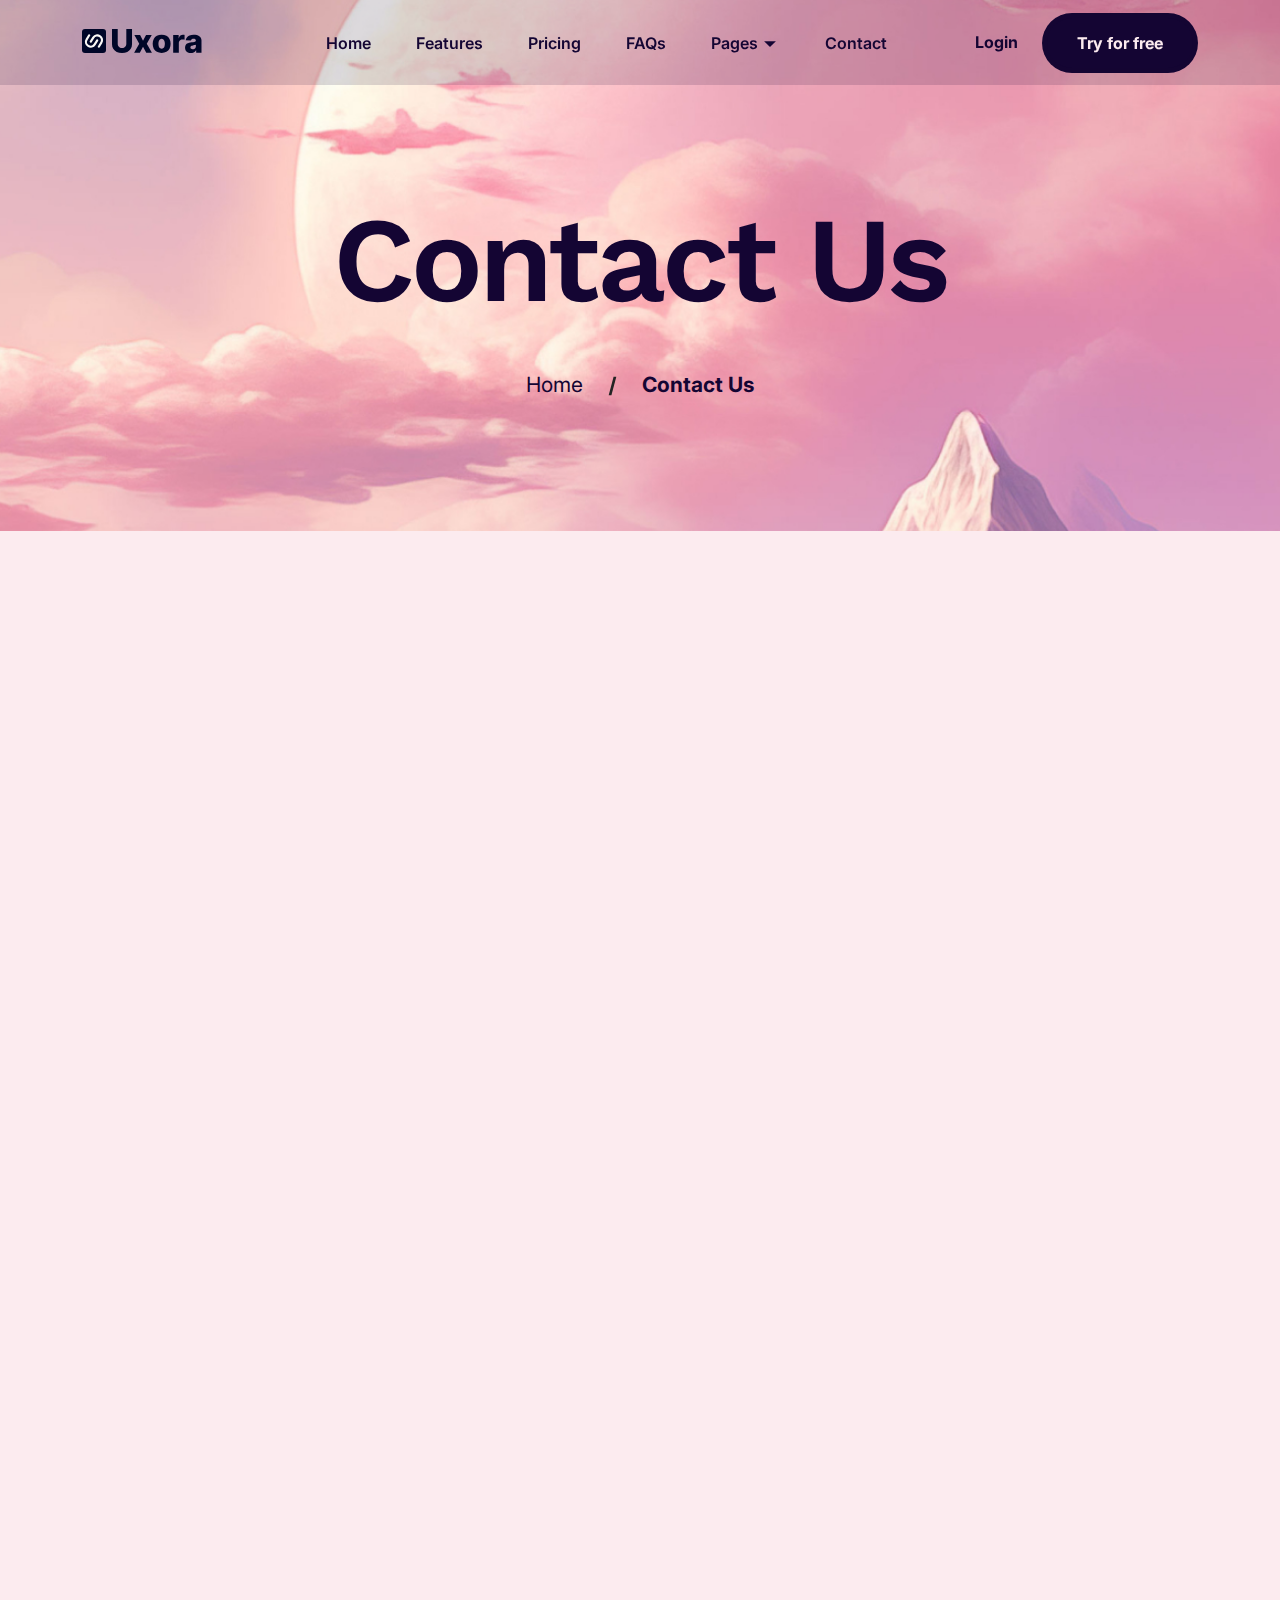
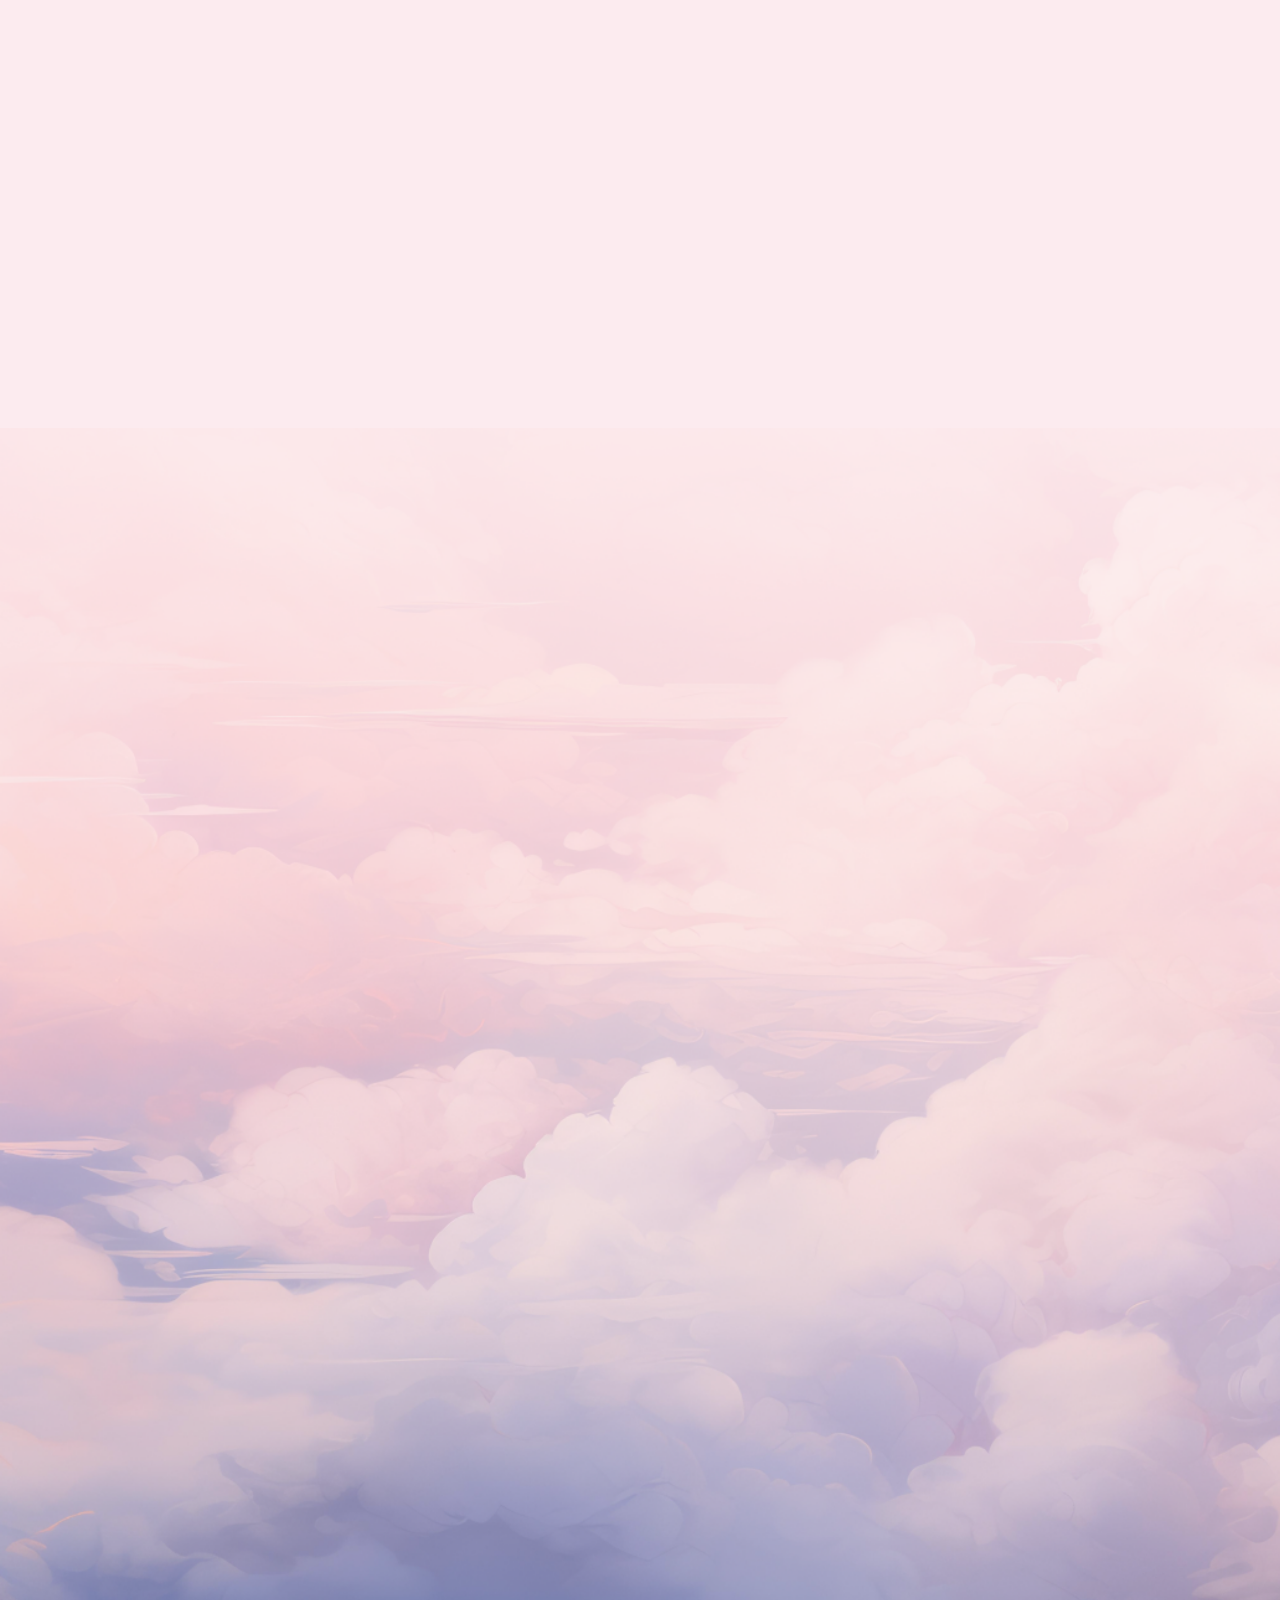
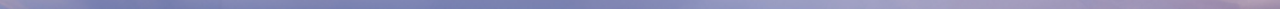
==== contact-us.html @ 4146b3e8 "update" ====
<!DOCTYPE html>
<html lang="en">

<head>
  <meta charset="UTF-8">
  <meta http-equiv="X-UA-Compatible" content="IE=edge">
  <meta name="viewport" content="width=device-width, initial-scale=1.0">
  <title>Uxora - Service & Tecnology HTML Template</title>

  <link rel="shortcut icon" href="assets/images/favicon.ico" type="image/x-icon">
  <link rel="icon" href="assets/images/favicon.ico" type="image/x-icon">
  <!--- End favicon-->

  <link href="https://fonts.googleapis.com/css2?family=Averia+Serif+Libre:ital,wght@0,300;0,400;0,700;1,300;1,400;1,700&family=Epilogue:ital,wght@0,100..900;1,100..900&family=Lora:ital,wght@0,400..700;1,400..700&family=Work+Sans:ital,wght@0,100..900;1,100..900&display=swap" rel="stylesheet">
  <link href="https://fonts.googleapis.com/css2?family=Inter:ital,opsz,wght@0,14..32,100..900;1,14..32,100..900&display=swap" rel="stylesheet">

  <!-- End google font  -->

  <link rel="stylesheet" href="assets/css/bootstrap.min.css">
  <link rel="stylesheet" href="assets/css/remixicon.css">
  <link rel="stylesheet" href="assets/css/magnific-popup.css">
  <link rel="stylesheet" href="assets/css/fontawesome.css">
  <link rel="stylesheet" href="assets/css/slick.css">
  <!-- Code Editor  -->

  <link rel="stylesheet" href="assets/css/main.css">
  <link rel="stylesheet" href="assets/css/app.min.css">
</head>

<body>

  <div class="preloader">
    <div class="preloader-inner">
      <span></span>
      <span></span>
      <span></span>
      <span></span>
    </div>
  </div>
  <!-- End preloader -->

  <div class="progress-bar-container">
    <div class="progress-bar"></div>
  </div>

  <!-- progress circle -->
  <div class="paginacontainer">
    <div class="progress-wrap">
      <svg class="progress-circle svg-content" width="100%" height="100%" viewBox="-1 -1 102 102">
        <path d="M50,1 a49,49 0 0,1 0,98 a49,49 0 0,1 0,-98" />
      </svg>
      <div class="top-arrow">
        <svg width="12" height="20" viewBox="0 0 9 16" fill="none" xmlns="http://www.w3.org/2000/svg">
          <path d="M0.999999 1L8 8L1 15" stroke="#142D6F" stroke-width="2" stroke-linecap="round" stroke-linejoin="round" />
        </svg>
      </div>
    </div>
  </div>
  <!-- End All Js -->



  <!-- Mobile Menu -->
  <div class="uxora-menu-wrapper">
    <div class="uxora-menu-area text-center">
      <div class="uxora-menu-mobile-top">
        <div class="mobile-logo">
          <a href="index.html">
            <img src="assets/images/logo/logo-dark.svg" alt="logo">
          </a>
        </div>
        <button class="uxora-menu-toggle mobile">
          <i class="ri-close-line"></i>
        </button>
      </div>
      <div class="uxora-mobile-menu">
        <ul>
          <li><a href="index.html">Home</a></li>
          <li><a href="features.html">Features</a></li>
          <li><a href="pricing.html">Pricing</a></li>
          <li><a href="faq.html">FAQs</a></li>
          <li class="menu-item-has-children">
            <a href="#">Pages</a>
            <ul class="sub-menu">
              <li><a href="faq.html">FAQs</a></li>
              <li><a href='sign-in.html'>Sign In</a></li>
              <li><a href='sign-up.html'>Sign-Up</a></li>
              <li><a href='forgot-password.html'>Forgot Password</a></li>
            </ul>
          </li>
          <li><a href="contact-us.html">Contact</a></li>
        </ul>
      </div>
      <div class="uxora-mobile-menu-btn">
        <a class="uxora-default-btn sm-size" href="contact-us.html">Get in Touch</a>
        <a class="uxora-default-btn sm-size" href="contact-us.html">Contact Us</a>
      </div>
    </div>
  </div>
  <!-- End mobile menu -->

  <header class="site-header uxora-header-section" id="sticky-menu">
    <div class="container">
      <div class="row gx-3 align-items-center justify-content-between">
        <div class="col-8 col-sm-auto ">
          <div class="header-logo">
            <a href="index.html">
              <img src="assets/images/logo/logo-dark.svg" alt="logo">
            </a>
          </div>
        </div>
        <div class="col">
          <div class="uxora-main-menu-item">
            <nav class="main-menu menu-style1 d-none d-lg-block menu-left">
              <ul>
                <li><a href="index.html">Home</a></li>
                <li><a href="features.html">Features</a></li>
                <li><a href="pricing.html">Pricing</a></li>
                <li><a href="faq.html">FAQs</a></li>
                <li class="menu-item-has-children">
                  <a href="#">Pages</a>
                  <ul class="sub-menu">
                    <li><a href="faq.html">FAQs</a></li>
                    <li><a href='sign-in.html'>Sign In</a></li>
                    <li><a href='sign-up.html'>Sign-Up</a></li>
                    <li><a href='forgot-password.html'>Forgot Password</a></li>
                  </ul>
                </li>
                <li><a href="contact-us.html">Contact</a></li>
              </ul>
            </nav>
          </div>
        </div>
        <div class="col-auto d-flex align-items-center">
          <div class="uxora-header-info-wraper2">
            <div class="uxora-header-info-content">
              <ul>
                <li><a href="sign-in.html">Login</a></li>
              </ul>
            </div>
            <a class="uxora-default-btn header-btn" href="sign-up.html">Try for free</a>
          </div>
          <div class="uxora-header-menu">
            <nav class="navbar site-navbar justify-content-between">
              <!-- Brand Logo-->
              <!-- mobile menu trigger -->
              <button class="uxora-menu-toggle d-inline-block d-lg-none">
                <span></span>
              </button>
              <!--/.Mobile Menu Hamburger Ends-->
            </nav>
          </div>
        </div>
      </div>
    </div>
  </header>

  <!-- End mobile menu -->

  <div class="breadcrumb-wrapper section" style="background-image: url(assets/images/feature/feature-bg.png);">
    <div class="container">

      <div class="breadcrumb-content">
        <h1 class="breadcrumb-title pb-0">Contact Us</h1>
        <div class="breadcrumb-menu-wrapper">
          <div class="breadcrumb-menu-wrap">
            <div class="breadcrumb-menu">
              <ul>
                <li><a href="index.html">Home</a></li>
                <li><img src="assets/images/feature/slash.svg" alt="slash"></li>
                <li aria-current="page">Contact Us</li>
              </ul>
            </div>
          </div>
        </div>
      </div>

    </div>
  </div>
  <!-- End breadcrumb -->

  <section class="uxora-section-padding">
    <div class="container" data-anime="onview: -100; targets: >*; translateY: [48, 0]; opacity: [0, 1]; easing: spring(1, 80, 10, 0); duration: 450; delay: anime.stagger(100, {start: 200});">
      <div class="uxora-section-title center max-width-755">
        <h2 class="title">We're here to help, send us a message</h2>
        <p>If you have any questions or concerns, please don't hesitate to send message. We will prioritize responding to your inquiry within the next 48 hours.</p>
      </div>
      <div class="uxora-contact-box">
        <form action="#">
          <div class="uxora-main-field">
            <p>Name*</p>
            <input type="text" placeholder="Your Name">
          </div>
          <div class="uxora-main-field">
            <p>Email*</p>
            <input type="text" placeholder="example@gmail.com">
          </div>
          <div class="uxora-main-field">
            <p>Phone No*</p>
            <input type="text" placeholder="Enter Number">
          </div>
          <p>Message</p>
          <div class="uxora-main-field-textarea">
            <textarea name="textarea" placeholder="Write your message here..."></textarea>
          </div>
          <button class="uxora-default-btn btn2 mt-50" type="button">Send message</button>
        </form>
      </div>
      <div class="uxora-contact-info-wraper">
        <div class="row">
          <div class="col-lg-6 col-md-6">
            <div class="uxora-contact-info-wrap">
              <div class="uxora-contact-info-icon">
                <img src="assets/images/icon/email.svg" alt="">
              </div>
              <div class="uxora-contact-info-content">
                <h3>Email Us</h3>
                <a href="mailto:name@gmail.com">example@gmail.com</a>
                <a href="mailto:name@gmail.com">support@gmail.com</a>
              </div>
            </div>
          </div>
          <div class="col-lg-6 col-md-6">
            <div class="uxora-contact-info-wrap">
              <div class="uxora-contact-info-icon">
                <img src="assets/images/icon/phone.svg" alt="">
              </div>
              <div class="uxora-contact-info-content">
                <h3>Phone Number</h3>
                <a href="tel:+880">(+088) 234-5110</a>
                <a href="tel:+880">(+088) 456-3217</a>
              </div>
            </div>
          </div>
        </div>
      </div>
    </div>
  </section>
  <!-- end pricing -->



  <!-- Footer  -->
  <footer class="uxora-footer-section section" style="background-image: url(assets/images/footer/footer-bg.png);">
    <div class="container" data-anime="onview: -100; targets: >*; translateY: [48, 0]; opacity: [0, 1]; easing: spring(1, 80, 10, 0); duration: 450; delay: anime.stagger(100, {start: 200});">
      <div class="uxora-section-title center max-width-755 pb-0">
        <h2>Start now to work smarter and faster</h2>
        <a class="uxora-default-btn mt-50" href="contact-us.html">Get Started - 15 Day Free Trial</a>
      </div>
      <div class="uxora-footer-one">
        <div class="row">
          <div class="col-xxl-4 col-xl-12 col-md-6">
            <div class="uxora-footer-textarea">
              <a href="index.html">
                <img src="assets/images/logo/logo-dark.svg" alt="">
              </a>
              <p class="uxora-default-data">Simplify your workflow and boost team productivity with our powerful task management software</p>
            </div>
          </div>
          <div class="col-xxl-3 col-xl-4 col-md-6">
            <div class="uxora-footer-menu menu1 menu1 pl-60">
              <h3>Quick Links:</h3>
              <ul>
                <li>
                  <a href="index.html">Home</a>
                </li>
                <li>
                  <a href="features.html">Features</a>
                </li>
                <li>
                  <a href="contact-us.html">Contact</a>
                </li>
              </ul>
            </div>
          </div>
          <div class="col-xxl-2 col-xl-4 col-md-6">
            <div class="uxora-footer-menu menu1 menu2">
              <h3>Resources</h3>
              <ul>
                <li>
                  <a href="pricing.html">Pricing</a>
                </li>
                <li>
                  <a href="faq.html">FAQs</a>
                </li>
                <li>
                  <a href="contact-us.html">Privacy Policy</a>
                </li>
              </ul>
            </div>
          </div>
          <div class="col-xxl-3 col-xl-4 col-md-6">
            <div class="uxora-footer-menu menu3">
              <h3>Download App</h3>
              <ul>
                <li>
                  <a href="https://www.apple.com/app-store/">
                    <img src="assets/images/footer/app-store.svg" alt="">
                  </a>
                </li>
                <li>
                  <a href="https://playstore.com/">
                    <img src="assets/images/footer/play-store.svg" alt="">
                  </a>
                </li>
              </ul>
            </div>
          </div>
        </div>
        <div class="uxora-footer-bottom-wrap">
          <div class="uxora-footer-bottom-text">
            <p>Made with ♥︎ Uxora. All Rights Reserved by Mthemeus</p>
          </div>
          <div class="uxora-social-wrap">
            <ul>
              <li>
                <a href="https://www.facebook.com">
                  <svg width="8" height="16" viewBox="0 0 9 17" fill="none" xmlns="http://www.w3.org/2000/svg">
                    <path d="M2.61987 16.7464V9.37041H0.137695V6.49583H2.61987V4.37591C2.61987 1.91577 4.12245 0.576172 6.31707 0.576172C7.36832 0.576172 8.27181 0.654439 8.53511 0.689422V3.26042L7.01302 3.26111C5.81946 3.26111 5.58836 3.82827 5.58836 4.66054V6.49583H8.43488L8.06426 9.37041H5.58836V16.7464H2.61987Z" fill="#0A0F0A"></path>
                  </svg>
                </a>
              </li>
              <li>
                <a href="https://www.twitter.com">
                  <svg width="15" height="15" viewBox="0 0 16 16" fill="none" xmlns="http://www.w3.org/2000/svg">
                    <path d="M9.47743 6.98936L14.9996 0.570312H13.691L8.89613 6.14388L5.06647 0.570312H0.649414L6.44061 8.99854L0.649414 15.7299H1.95806L7.02158 9.84402L11.066 15.7299H15.483L9.47711 6.98936H9.47743ZM7.68506 9.0728L7.09829 8.23353L2.42958 1.55544H4.43959L8.20729 6.94488L8.79406 7.78414L13.6916 14.7896H11.6816L7.68506 9.07312V9.0728Z" fill="#0A0F0A"></path>
                  </svg>
                </a>
              </li>
              <li>
                <a href="https://www.instagram.com">
                  <svg width="17" height="17" viewBox="0 0 18 18" fill="none" xmlns="http://www.w3.org/2000/svg">
                    <path d="M9.65632 0.561604C10.2832 0.559198 10.91 0.565498 11.5367 0.580502L11.7034 0.586515C11.8958 0.593387 12.0856 0.601977 12.315 0.612286C13.229 0.655236 13.8526 0.799551 14.3998 1.01173C14.9667 1.22992 15.4444 1.52542 15.922 2.00303C16.3587 2.4322 16.6967 2.95134 16.9124 3.52434C17.1246 4.07154 17.2689 4.69604 17.3119 5.61003C17.3222 5.83853 17.3308 6.02923 17.3376 6.22165L17.3428 6.3883C17.358 7.01468 17.3646 7.64125 17.3625 8.26782L17.3634 8.90865V10.034C17.3655 10.6608 17.3589 11.2877 17.3436 11.9143L17.3385 12.081C17.3316 12.2734 17.323 12.4632 17.3127 12.6926C17.2698 13.6066 17.1237 14.2302 16.9124 14.7774C16.6974 15.351 16.3593 15.8706 15.922 16.2996C15.4924 16.7363 14.973 17.0742 14.3998 17.29C13.8526 17.5022 13.229 17.6465 12.315 17.6895C12.0856 17.6998 11.8958 17.7084 11.7034 17.7153L11.5367 17.7204C10.91 17.7357 10.2832 17.7423 9.65632 17.7402L9.0155 17.741H7.89105C7.26419 17.7431 6.63734 17.7366 6.01067 17.7213L5.84402 17.7161C5.6401 17.7087 5.43622 17.7001 5.2324 17.6903C4.31841 17.6474 3.69476 17.5014 3.14671 17.29C2.57348 17.0747 2.05425 16.7367 1.6254 16.2996C1.1882 15.8703 0.8499 15.3509 0.634095 14.7774C0.421919 14.2302 0.277604 13.6066 0.234654 12.6926C0.225087 12.4888 0.216497 12.2849 0.208883 12.081L0.204588 11.9143C0.188751 11.2877 0.181592 10.6608 0.183113 10.034V8.26782C0.180715 7.64126 0.187015 7.01469 0.202011 6.3883L0.208024 6.22165C0.214896 6.02923 0.223487 5.83853 0.233795 5.61003C0.276745 4.69518 0.42106 4.0724 0.633236 3.52434C0.849169 2.95106 1.18813 2.43206 1.62626 2.00389C2.05481 1.56644 2.57372 1.22783 3.14671 1.01173C3.69476 0.799551 4.31755 0.655236 5.2324 0.612286L5.84402 0.586515L6.01067 0.58222C6.63704 0.566391 7.26361 0.559232 7.89019 0.560745L9.65632 0.561604ZM8.77326 4.85668C8.20416 4.84863 7.63915 4.95376 7.11104 5.16598C6.58294 5.37819 6.10228 5.69325 5.69699 6.09284C5.29171 6.49244 4.96988 6.96859 4.75022 7.49365C4.53056 8.0187 4.41744 8.58217 4.41744 9.15132C4.41744 9.72047 4.53056 10.2839 4.75022 10.809C4.96988 11.334 5.29171 11.8102 5.69699 12.2098C6.10228 12.6094 6.58294 12.9244 7.11104 13.1367C7.63915 13.3489 8.20416 13.454 8.77326 13.446C9.91238 13.446 11.0048 12.9934 11.8103 12.188C12.6158 11.3825 13.0683 10.29 13.0683 9.15089C13.0683 8.01176 12.6158 6.9193 11.8103 6.11381C11.0048 5.30833 9.91238 4.85668 8.77326 4.85668ZM8.77326 6.5747C9.11558 6.5684 9.45573 6.63037 9.77383 6.75699C10.0919 6.88362 10.3816 7.07237 10.626 7.31221C10.8703 7.55205 11.0644 7.83817 11.1969 8.15387C11.3294 8.46956 11.3977 8.8085 11.3978 9.15088C11.3978 9.49326 11.3297 9.83222 11.1972 10.148C11.0648 10.4637 10.8708 10.7499 10.6266 10.9898C10.3823 11.2297 10.0927 11.4186 9.77463 11.5453C9.45657 11.672 9.11644 11.7341 8.77411 11.7279C8.09064 11.7279 7.43516 11.4564 6.95187 10.9731C6.46858 10.4898 6.19707 9.83436 6.19707 9.15089C6.19707 8.46741 6.46858 7.81193 6.95187 7.32864C7.43516 6.84535 8.09064 6.57384 8.77411 6.57384L8.77326 6.5747ZM13.2831 3.56815C13.006 3.57925 12.7439 3.69714 12.5517 3.89713C12.3596 4.09713 12.2523 4.36372 12.2523 4.64106C12.2523 4.91841 12.3596 5.185 12.5517 5.38499C12.7439 5.58499 13.006 5.70288 13.2831 5.71397C13.5679 5.71397 13.841 5.60084 14.0423 5.39947C14.2437 5.1981 14.3568 4.92498 14.3568 4.6402C14.3568 4.35542 14.2437 4.08231 14.0423 3.88094C13.841 3.67956 13.5679 3.56644 13.2831 3.56644V3.56815Z" fill="#0A0F0A"></path>
                  </svg>
                </a>
              </li>
              <li>
                <a href="https://www.bd.linkedin.com">
                  <svg width="16" height="16" viewBox="0 0 18 17" fill="none" xmlns="http://www.w3.org/2000/svg">
                    <path d="M4.31682 2.35804C4.31658 2.83452 4.12707 3.2914 3.78997 3.62816C3.45288 3.96492 2.99581 4.15397 2.51933 4.15373C2.04284 4.15349 1.58597 3.96398 1.24921 3.62689C0.912449 3.28979 0.723395 2.83273 0.723633 2.35624C0.723871 1.87976 0.913383 1.42288 1.25048 1.08612C1.58757 0.749364 2.04464 0.560309 2.52112 0.560547C2.99761 0.560785 3.45448 0.750297 3.79124 1.08739C4.128 1.42449 4.31706 1.88155 4.31682 2.35804ZM4.37072 5.48411H0.777531V16.7308H4.37072V5.48411ZM10.0479 5.48411H6.47273V16.7308H10.012V10.829C10.012 7.54121 14.2969 7.23579 14.2969 10.829V16.7308H17.8452V9.60729C17.8452 4.0648 11.5032 4.27141 10.012 6.99325L10.0479 5.48411Z" fill="#0A0F0A"></path>
                  </svg>
                </a>
              </li>
            </ul>
          </div>
        </div>
      </div>
    </div>
  </footer>






  <!-- scripts -->
  <script src="assets/js/jquery-3.7.1.min.js"></script>

  <script src="assets/js/bootstrap.bundle.min.js"></script>
  <script src="assets/js/menu/menu.js"></script>
  <script src="assets/js/faq.js"></script>
  <script src="assets/js/anime.min.js"></script>
  <script src="assets/js/data-attr-helper.js"></script>
  <script src="assets/js/anime-helper.js"></script>
  <script src="assets/js/slick.js"></script>
  <script src="assets/js/jquery.magnific-popup.min.js"></script>
  <script src="assets/js/app.js"></script>
</body>
</html>
---- assets/css/main.css ----
/*Header Css StaRT*/
.site-navbar {
  display: flex;
  position: relative;
  flex-wrap: wrap;
  align-items: center;
  justify-content: space-between;
  padding-top: 0px;
}
.brand-logo, 
.default-logo, 
.responsive-logo {
    max-width: 128px;
    transition: all 0.4s;
    position: relative;
    margin-right: 30px;
}
@media (min-width: 576px) {
  .site-navbar {
    padding-top: 0px;
  }
}

@media (min-width: 992px) {
  .site-navbar {
    flex-flow: row nowrap;
    justify-content: flex-start;
  }
}

.site-navbar .menu-block-wrapper {
  flex-grow: 1;
  align-items: center;
}


@media (min-width: 992px) {
  .site-navbar .menu-block-wrapper {
    display: flex !important;
    flex-basis: auto;
  }
  
}

.site-header--absolute {
  position: absolute;
  top: 0;
  left: 0;
  width: 100%;
  z-index: 999;
}

.site-header--sticky:not(.mobile-sticky-enable) {
  position: absolute !important;
  top: 0;
  right: 0;
  width: 100%;
  z-index: 999;
}

@media (min-width: 992px) {
  .site-header--sticky:not(.mobile-sticky-enable) {
    /*position: fixed !important;*/
    transition: .4s;
  }
  .site-header--sticky:not(.mobile-sticky-enable).scrolling {
    transform: translateY(-100%);
    transition: .4s;
  }
  .site-header--sticky:not(.mobile-sticky-enable).reveal-header {
    transform: translateY(0%);
    box-shadow: 0 12px 34px -11px rgba(65, 62, 101, 0.1);
    z-index: 1000;
  }
}

.site-header--sticky.mobile-sticky-enable {
  top: 0;
  right: 0;
  width: 100%;
  z-index: 999;
  position: fixed !important;
  transition: .4s;
}

.site-header--sticky.mobile-sticky-enable.scrolling {
  transform: translateY(-100%);
  transition: .4s;
}

.site-header--sticky.mobile-sticky-enable.reveal-header {
  transform: translateY(0%);
  box-shadow: 0 12px 34px -11px rgba(65, 62, 101, 0.1);
  z-index: 9999;
}

.site-header--menu-center .container {
  position: relative;
}

.site-header--menu-center .menu-block-wrapper {
  position: static;
}

@media (min-width: 992px) {
  .site-header--menu-center .menu-block {
    margin-left: auto;
    margin-right: auto;
  }
}

@media (min-width: 992px) {
  .site-header--menu-left .container-fluid .sub-menu.megamenu {
    left: 0%;
    transform: translateX(0%) translateY(10px);
  }
}

@media (min-width: 992px) {
  .site-header--menu-left .container-fluid .nav-item.has-megamenu:hover > .sub-menu {
    transform: translateX(0%) translateY(-10px);
    left: 0%;
    margin-left: 20px;
  }
}

.site-header--menu-left .menu-block .site-menu-main {
  justify-content: flex-start;
  padding-left: 15px;
}

@media (min-width: 1200px) {
  .site-header--menu-left .menu-block {
    width: 100%;
  }
}

.site-header--menu-right .menu-block-wrapper {
  position: static;
}

.site-header--menu-right .menu-block {
  margin-left: auto;
  margin-right: 70px;
}

@media (min-width: 992px) {
  .site-header > .container-fluid .sub-menu.megamenu {
    left: 50%;
    transform: translateX(-50%) translateY(10px);
  }
}

@media (min-width: 992px) {
  .site-header > .container-fluid .nav-item.has-megamenu:hover > .sub-menu {
    transform: translateX(-50%) translateY(-10px);
    left: 50%;
  }
}

@media (min-width: 768px) {
  .container-fluid .site-navbar {
    padding-left: 10px;
    padding-right: 10px;
  }
}

@media (min-width: 992px) {
.container-fluid .site-navbar {
    padding-left: 48px;
    padding-right: 48px;
   
}
}

@media (min-width: 480px) {
  .header-btns {
    margin-right: 15px;
  }
}

@media (min-width: 992px) {
  .header-btns {
    margin-right: 0;
  }
}

.top-contact-menu-wraper .header-btn {
  order: 3;
}

.top-contact-menu-wraper .mobile-menu-trigger {
  order: 4;
}

@media (min-width: 992px) {
  .top-contact-menu-wraper .nav-link-item {
    color: #fff !important;
  }
  .top-contact-menu-wraper .site-menu-main .nav-link-item {
    padding-top: 19px !important;
    padding-bottom: 19px !important;
  }
  .top-contact-menu-wraper .navbar {
    flex-wrap: wrap;
    padding: 30px 0px 0px 0px;
  }
  .top-contact-menu-wraper .brand-logo {
    min-width: 50%;
    order: 1;
    padding-bottom: 30px;
  }
  .top-contact-menu-wraper .header-btn {
    order: 4;
  }
  .top-contact-menu-wraper .menu-block-wrapper {
    min-width: calc(100% - 256px);
    order: 3;
    background: #1D263A;
    border-radius: 0px 0px 0px 5px;
  }
  .top-contact-menu-wraper .top-contact-block {
    order: 2;
    min-width: 50%;
    display: flex !important;
    justify-content: flex-end;
    padding-bottom: 8px;
  }
  .top-contact-menu-wraper .menu-block {
    margin-left: initial;
  }
}

.top-contact-block ul {
  display: flex;
  align-items: center;
}

.top-contact-block ul li {
  display: inline-flex;
  align-items: center;
}

.top-contact-block span {
  height: 30px;
  width: 1px;
  background: rgba(29, 36, 58, 0.12);
  margin: 0px 35px;
}

.top-contact-block img {
  margin-right: 12px;
}

.top-contact-block a {
  display: flex;
  align-items: center;
  font-weight: 600;
  font-size: 17px;
  line-height: 30px;
  color: #1D263A;
}

@media (min-width: 992px) {
  .row-lg {
    display: flex;
  }
}

@-webkit-keyframes slideLeft {
  0% {
    opacity: 0;
    transform: translateX(100%);
  }
  100% {
    opacity: 1;
    transform: translateX(0%);
  }
}

@keyframes slideLeft {
  0% {
    opacity: 0;
    transform: translateX(100%);
  }
  100% {
    opacity: 1;
    transform: translateX(0%);
  }
}

@-webkit-keyframes slideRight {
  0% {
    opacity: 1;
    transform: translateX(0%);
  }
  100% {
    opacity: 0;
    transform: translateX(100%);
  }
}

@keyframes slideRight {
  0% {
    opacity: 1;
    transform: translateX(0%);
  }
  100% {
    opacity: 0;
    transform: translateX(100%);
  }
}

.site-menu-main {
  margin-bottom: 0;
  padding-left: 0;
}

@media (min-width: 992px) {
  .site-menu-main {
    display: flex;
    margin-bottom: 0;
    padding-left: 0;
  }
}

.site-menu-main li {
  list-style: none;
}

.site-menu-main ul {
  list-style: none;
  margin-left: 0;
}

.site-menu-main a {
  text-decoration: none;
}

.navbar {
  padding-top: 0;
  padding-bottom: 0;
}

@media (min-width: 992px) {
  .navbar {
    padding-top: 0;
    padding-bottom: 0;
  }
}

.site-menu-main .nav-item {
  display: inherit;
}

.site-menu-main .nav-link-item {
  color: var(--heading-color);
  font-weight: 500;
  position: relative;
  letter-spacing: -0.01em;
}
.light-color .site-menu-main .nav-link-item {
  color: var(--white-color);
}
.uxora-header2 .site-menu-main .nav-link-item {
  color: var(--heading-color2);
}
.uxora-header4 .site-menu-main .nav-link-item {
  color: var(--heading-color3);
}
.uxora-header5 .site-menu-main .nav-link-item {
  color: var(--light-color4);
}

@media (min-width: 992px) {
  .site-menu-main .nav-link-item {
    padding-top: 30px !important;
    padding-bottom: 30px !important;
    padding-left: 15px !important;
    padding-right: 15px !important;
  }
}

@media (min-width: 992px) and (max-width: 1199px) {

  .site-menu-main .nav-link-item {
    padding-left: 10px !important;
    padding-right: 10px !important;
  }
  
  }

.dark-mode-texts .nav-link-item {
  color: #fff;
}

.site-menu-main .sub-menu {
    z-index: 500;
    background-color: #fff;
    box-shadow: -2px 2px 70px -25px rgb(0 0 0 / 30%);
    position: absolute;
    left: 0;
    top: 90px;
    margin: 0;
    padding: 12px 0;
    transition: .4s;
    z-index: 4;
    transform: translatey(20px);
    opacity: 0;
    visibility: hidden;
    min-width: 240px;
    border-radius: 6px;
}
/* .site-menu-main .sub-menu:before {
    content: '';
    width: 15px;
    height: 15px;
    background-color: #fff;
    position: absolute;
    top: 0;
    left: 22px;
    transform: rotate(
45deg
) translatey(-11px);
    z-index: 8;
} */
.sub-menu.megamenu:before{
  content: none;
}
.site-menu-main .sub-menu.shape-none:before{
  content: none;
}

/*@media (min-width: 992px) {
  .site-menu-main .sub-menu {
    min-width: 235px;
    max-width: 235px;
  }
}*/

@media (min-width: 992px) {
  .site-menu-main .sub-menu .sub-menu {
    top: 0 !important;
    left: 100%;
  }
}

.site-menu-main .sub-menu--item {
    font-weight: 500;
}

@media (max-width: 992px) {
  .site-menu-main .sub-menu--item {
    padding-top: 10px;
    padding-bottom: 10px;
    border-bottom: 1px solid rgba(0, 0, 0, 0.1);
  }
}

@media (min-width: 992px) {
  .site-menu-main .sub-menu--item {
    color: #0A165E;
  }
}

.site-menu-main .sub-menu--item > a {
  color: inherit;
  padding: 4px 20px;
  font-weight: 400;
  color: #0A165E;
  position: relative;
}
.site-menu-main .sub-menu--item > a .menu-item-text {
  position: relative;
  transition: all 0.3s ease;
}
.site-menu-main .sub-menu--item > a .menu-item-text::after{
  content: "";
  position: absolute;
  bottom: 0;
  left: auto;
  right: 0;
  height: 2px;
  width: 0;
  background-color: #0A165E;
  transition: all 0.3s ease;
}
.site-menu-main .sub-menu--item > a:hover .menu-item-text::after {
  left: 0;
  right: auto;
  width: 100%;
}

.active .site-menu-main .sub-menu--item > a .menu-item-text::after{
  bottom: -5px;
}

@media (min-width: 992px) {
  .site-menu-main .sub-menu--item > a {
    transition: .4s;
  }
}

/* .site-menu-main .sub-menu--item:hover > a {
  color: var(--accent-color);
} */

@media (min-width: 992px) {
  .site-menu-main .sub-menu.megamenu {
    background-color: #fff;
  }
}

.site-menu-main .sub-menu.megamenu .dropdown-image-block {
  max-height: 336px;
}

@media (min-width: 320px) and (max-width: 992px) {
  .site-menu-main .sub-menu.megamenu {
    border: 0;
  }
}

@media (min-width: 992px) {
  .site-menu-main .sub-menu.megamenu {
    padding: 30px;
    min-width: 925px;
    left: 50%;
    transform: translateX(-50%) translateY(10px);
    will-change: transform;
    top: 100%;
    box-shadow: 0 42px 54px rgba(0, 0, 0, 0.09);
    border: 1px solid #e7e9ed;
    border-radius: 8px;
    visibility: hidden;
    z-index: -99;
    opacity: 0;
    pointer-events: none;
  }
  /* .site-menu-main .sub-menu.megamenu.megadropdown-center {
    transform: translateX(-50%) translateY(-10px);
  } */
  /* .site-menu-main .sub-menu.megamenu.megadropdown-right {
    right: 0%;
    transform: translateX(0%) translateY(10px);
  } */
  /* .site-menu-main .sub-menu.megamenu.megadropdown-left {
    left: 0%;
    transform: translateX(0%) translateY(10px);
  } */
}

@media (min-width: 1200px) {
  .site-menu-main .sub-menu.megamenu {
    min-width: 1100px;
  }
}

@media (min-width: 1366px) {
  .site-menu-main .sub-menu.megamenu {
    min-width: 900px;
  }
}

.site-menu-main .sub-menu.megamenu .single-dropdown-block .mega-drop-menu-item {
  padding-top: 8px;
  padding-bottom: 8px;
  display: block;
}

.site-menu-main .sub-menu.megamenu .mega-drop-menu-item {
  padding-top: 2.5px;
  padding-bottom: 2.5px;
  font-size: 15px;
  font-weight: 600;
  transition: .4s;
  color: #000;
}

@media (min-width: 320px) and (max-width: 992px) {
  .site-menu-main .sub-menu.megamenu .mega-drop-menu-item {
    color: var(--color-headings);
    border-top: 1px solid var(--border-color-3);
    padding-left: 20px;
    padding-bottom: 13px;
    padding-top: 13px;
  }
}

@media (min-width: 992px) {
  .site-menu-main .sub-menu.megamenu .mega-drop-menu-item {
    padding-left: 0px;
    padding-right: 10px;
  }
  .site-menu-main .sub-menu.megamenu .mega-drop-menu-item:hover {
    color: #FFC947 !important;
  }
}

@media (min-width: 320px) and (max-width: 992px) {
  .site-menu-main .sub-menu.megamenu [class*="col-"] {
    padding-left: 0;
    padding-right: 0;
  }
  .site-menu-main .sub-menu.megamenu [class*="row-"] {
    margin-left: 0;
    margin-right: 0;
  }
}

@media (min-width: 992px) {
  li.nav-item-has-children:not(.has-megamenu) {
    position: relative;
  }
}

@media (min-width: 992px) {
  li.nav-item-has-children:hover > .sub-menu {
    visibility: visible;
    opacity: 1;
    z-index: 99;
    pointer-events: visible;
    border-radius: 0;
    transform: translateY(0);
  }
}

.site-menu-main > li .sub-menu > ul > li > a {
  display: inline-block;
  padding: 10px 0;
  font-size: 15px;
  color: #555;
  transition: color 0.3s ease;
  text-decoration: none;
  text-transform: capitalize;
}

.site-menu-main > li .sub-menu.mega-menu {
  left: 50%;
  transform: translateX(-50%);
}

.mobile-menu-head,
.mobile-menu-trigger {
  display: none;
}

/*responsive*/
@media (max-width: 991px) {
  .site-header .mobile-menu-trigger {
    display: flex;
    height: 30px;
    width: 30px;
    margin-left: 40px;
    cursor: pointer;
    align-items: center;
    justify-content: center;
  }
  .site-header .mobile-menu-trigger span {
    display: block;
    height: 2px;
    background-color: #13111A;
    width: 24px;
    position: relative;
  }
  .reveal-header .mobile-menu-trigger span {
    background-color: #13111A !important;
  }
  .site-header .mobile-menu-trigger span:before,
  .site-header .mobile-menu-trigger span:after {
    content: '';
    position: absolute;
    left: 0;
    width: 100%;
    height: 100%;
    background-color: #13111A;
  }
  .reveal-header .mobile-menu-trigger span:before,
  .reveal-header .mobile-menu-trigger span:after {
    background-color: #13111A !important;
  }
  .dark-mode-texts .mobile-menu-trigger span {
    background-color: #13111A;
  }
  .dark-mode-texts .mobile-menu-trigger span:before,
  .dark-mode-texts .mobile-menu-trigger span:after {
    background-color: #13111A;
  }
  .site-header .mobile-menu-trigger span:before {
    top: -8px;
  }
  .site-header .mobile-menu-trigger span:after {
    top: 8px;
  }
  .site-header .item-right {
    align-items: center;
  }
  .site-header .menu-block {
    position: fixed;
    width: 320px;
    background-color: #ffffff;
    left: 0;
    top: 0;
    height: 100%;
    overflow: hidden;
    transform: translate(-100%);
    transition: all 0.5s ease;
    z-index: 1099;
  }
  .site-header .menu-block.active {
    transform: translate(0%);
  }
  .site-menu-main > li {
    line-height: 1;
    margin: 0;
    display: block;
  }
  .site-menu-main > li > a {
    line-height: 50px;
    height: 50px;
    padding: 0 50px 0 15px;
    display: block;
    border-bottom: 1px solid rgba(0, 0, 0, 0.1);
  }
  .site-menu-main > li > a i {
    position: absolute;
    height: 50px;
    width: 50px;
    top: 0;
    right: 0;
    text-align: center;
    line-height: 50px;
    transform: rotate(-90deg);
  }
  .site-header .menu-block .mobile-menu-head {
    display: flex;
    height: 50px;
    border-bottom: 1px solid rgba(0, 0, 0, 0.1);
    justify-content: space-between;
    align-items: center;
    position: relative;
    z-index: 501;
    position: -webkit-sticky;
    position: sticky;
    background-color: #ffffff;
    top: 0;
  }
  .site-header .menu-block .mobile-menu-head .go-back {
    height: 50px;
    width: 50px;
    border-right: 1px solid rgba(0, 0, 0, 0.1);
    cursor: pointer;
    line-height: 50px;
    text-align: center;
    color: #000000;
    font-size: 16px;
    display: none;
  }
  .site-header .menu-block .mobile-menu-head.active .go-back {
    display: block;
  }
  .site-header .menu-block .mobile-menu-head .current-menu-title {
    font-size: 15px;
    font-weight: 500;
    color: #000000;
    visibility: hidden;
    text-transform: capitalize;
  }
  .site-header .menu-block .mobile-menu-head.active .current-menu-title {
    visibility: visible;
  }
  .site-header .menu-block .mobile-menu-head .mobile-menu-close {
    height: 50px;
    width: 50px;
    border-left: 1px solid rgba(0, 0, 0, 0.1);
    cursor: pointer;
    line-height: 50px;
    text-align: center;
    color: #000000;
    font-size: 25px;
  }
  .site-header .menu-block .site-menu-main {
    height: 100%;
    overflow-x: hidden;
    overflow-y: auto;
  }
  .site-menu-main > li .sub-menu.mega-menu,
  .site-menu-main > li .sub-menu {
    visibility: visible;
    opacity: 1;
    position: absolute;
    box-shadow: none;
    margin: 0;
    padding: 15px 0;
    top: 0;
    left: 0;
    width: 100%;
    height: 100%;
    padding-top: 50px;
    max-width: none;
    min-width: auto;
    display: none;
    transform: translateX(0%);
    overflow-y: auto;
    overflow-x: hidden;
  }
  .site-menu-main > li .sub-menu.active {
    display: block;
  }
  .site-menu-main > li .sub-menu > ul > li > a,
  .site-menu-main > li .sub-menu.mega-menu > .list-item > ul > li > a {
    display: block;
  }
  .site-menu-main > li .sub-menu.mega-menu > .list-item > ul {
    margin-bottom: 15px;
  }
  .menu-overlay {
    position: fixed;
    background-color: rgba(0, 0, 0, 0.5);
    left: 0;
    top: 0;
    width: 100%;
    height: 100%;
    z-index: 1098;
    visibility: hidden;
    opacity: 0;
    transition: all 0.5s ease;
  }
  .menu-overlay.active {
    visibility: visible;
    opacity: 1;
  }
}

/*Custom Css for menu*/
@media (min-width: 992px) {
  .has-megamenu ul {
    margin-left: auto;
  }
  .site-menu-main a {
    display: flex;
    align-items: center;
  }
  .site-menu-main i {
    margin-left: 10px;
    font-size: 20px;
  }
}

@media (min-width: 1200px) {
  /* .site-header--menu-center .navbar {
    padding-top: 20px;
    padding-bottom: 20px;
  } */
  .site-header--menu-center .menu-block-wrapper {
    position: absolute !important;
    left: 50%;
    transform: translateX(-50%);
  }
}

.nav-item-has-children a {
    display: flex;
    justify-content: space-between;
    text-transform: capitalize;
}

.reveal-header {
  background: #0D152E !important;
}

.reveal-header .nav-link-item {
  color: #fff !important;
}

.reveal-header .btn {
  color: #fff !important;
}

.reveal-header .btn:hover {
  color: #fff !important;
}

.reveal-header .dark-version-logo {
  display: block !important;
}

.reveal-header .light-version-logo {
  display: none !important;
}

@media (min-width: 992px) {
  .reveal-header li.nav-item-has-children:hover > .sub-menu {
    top: 100%;
  }
  .reveal-header li.nav-item-has-children:hover > .megamenu {
    top: 112%;
  }
}

.menu-block.active .nav-link-item {
    color: #000!important;
}

@media (min-width: 480px) {
  .d-xs-inline-flex {
    display: inline-flex !important;
  }
}

ul.site-menu-main .nav-item i {
  transition: all 0.4s ease-in-out;
}

ul.site-menu-main .nav-item:hover i {
  transform: rotate(-180deg);
}

li.sub-menu--item.nav-item-has-children:hover i {
  transform: rotate(-180deg) !important;
}

li.sub-menu--item.nav-item-has-children i {
  transform: rotate(-90deg) !important;
  transition: all 0.4s ease-in-out;
}

.single-dropdown-block h3 {
  opacity: 0.5;
  color: #000;
  font-size: 13px;
  font-weight: 700;
  font-style: normal;
  letter-spacing: 1.1px;
  line-height: normal;
  text-align: left;
  text-transform: uppercase;
  margin-bottom: 25px;
  display: none;
}

@media (min-width: 992px) {
  .single-dropdown-block h3 {
    display: block;
  }
}

.landing-2-menu .navbar {
  border-bottom: 1px solid rgba(29, 36, 58, 0.12);
}

.btn {
  position: relative;
  z-index: 5;
  border-radius: 6px;
  border: 0;
  font-size: 16px;
  font-weight: 700;
  height: 40px;
  min-width: 130px;
  line-height: 28px;
  letter-spacing: -0.53px;
  padding: 15px;
  display: inline-flex;
  align-items: center;
  justify-content: center;
  transition: all .4s ease-in-out;
}


.log-in-btn{
    width: 160px;
    height: 50px;
    background: #FD4C5C;
    border-radius: 3px;
    display: inline-block;
    text-align: center;
    padding: 10px;
    color: #fff;
    font-weight: 600;
    transition: all 0.4s;
    margin-left: 30px;
    position: relative;
    overflow: hidden;
    z-index: 0;
}
.log-in-btn:after {
    content: "";
    background: #0F1A54;
    position: absolute;
    transition: all 0.3s ease-in;
    z-index: -1;
    height: 100%;
    left: -35%;
    top: 0;
    transform: skew( 
30deg
 );
    transition-duration: 0.4s;
    transform-origin: top left;
    width: 0;
}

a.log-in-btn:hover:after {
    height: 100%;
    width: 135%;
}

.log-in-btn.red-btn{
  color: #fff;
  background-color: #FD4C5C;
}

.log-in-btn.yellow-btn{
  color: #0F1A54;
  background-color: #FBC21D;
}
.log-in-btn.yellow-btn:hover{
  background-color: #fff;
}
---- assets/css/app.min.css ----
:root{--heading-color:#140533;--heading-bg:#140533;--white-color:#ffffff;--white-bg:#ffffff;--light-color:#FCEBEF;--light-color2:#F4EDFF}@media (min-width:1400px){.container,.container-lg,.container-md,.container-sm,.container-xl,.container-xxl{max-width:1326px}}:root{--fs-xl-20:20px;--fs-xl-lineheight:32px;--fs-lg-18:18px;--fs-lg-lineheight:28px;--fs-md-16:16px;--fs-md-lineheight:24px;--fs-xs-14:14px;--fs-xs-lineheight:22px;--fs-xss-12:12px;--fs-xss-lineheight:20px}*,::after,::before{box-sizing:inherit;margin:0;padding:0}html{box-sizing:border-box;height:100%}body{color:var(--heading-color);font-family:Inter,serif;-webkit-font-smoothing:antialiased;-moz-osx-font-smoothing:grayscale;vertical-align:baseline;text-rendering:optimizeLegibility;font-weight:400;overflow-x:hidden;background-color:var(--light-color);counter-reset:my-sec-counter;font-size:18px;line-height:1.67em}hr{display:block;height:1px;border:0;border-top:1px solid #e5e7e8;padding:0;margin:0}audio,canvas,iframe,img,svg,video{vertical-align:middle}fieldset{border:0;margin:0;padding:0}textarea{resize:vertical}.browserupgrade{margin:.2em 0;background:#ccc;color:#000;padding:.2em 0}.hidden{display:none!important}.visuallyhidden{border:0;clip:rect(0 0 0 0);height:1px;margin:-1px;overflow:hidden;padding:0;position:absolute;width:1px;white-space:nowrap}.visuallyhidden.focusable:active,.visuallyhidden.focusable:focus{clip:auto;height:auto;margin:0;overflow:visible;position:static;width:auto;white-space:inherit}.invisible{visibility:hidden}.clearfix:after,.clearfix:before{content:" ";display:table}.clearfix:after{clear:both}::-moz-selection{background-color:#989ffd;color:#fff}::selection{background-color:#989ffd;color:#fff}[type=button]:active,[type=button]:focus,[type=button]:hover,[type=color]:active,[type=color]:focus,[type=color]:hover,[type=color]:invalid,[type=date]:active,[type=date]:focus,[type=date]:hover,[type=date]:invalid,[type=datetime-local]:active,[type=datetime-local]:focus,[type=datetime-local]:hover,[type=datetime-local]:invalid,[type=datetime]:active,[type=datetime]:focus,[type=datetime]:hover,[type=datetime]:invalid,[type=email]:active,[type=email]:focus,[type=email]:hover,[type=email]:invalid,[type=month]:active,[type=month]:focus,[type=month]:hover,[type=month]:invalid,[type=number]:active,[type=number]:focus,[type=number]:hover,[type=number]:invalid,[type=password]:active,[type=password]:focus,[type=password]:hover,[type=password]:invalid,[type=reset]:active,[type=reset]:focus,[type=reset]:hover,[type=search]:active,[type=search]:focus,[type=search]:hover,[type=search]:invalid,[type=submit]:active,[type=submit]:focus,[type=submit]:hover,[type=tel]:active,[type=tel]:focus,[type=tel]:hover,[type=tel]:invalid,[type=text]:active,[type=text]:focus,[type=text]:hover,[type=text]:invalid,[type=time]:active,[type=time]:focus,[type=time]:hover,[type=time]:invalid,[type=url]:active,[type=url]:focus,[type=url]:hover,[type=url]:invalid,[type=week]:active,[type=week]:focus,[type=week]:hover,[type=week]:invalid,button:active,button:focus,button:hover,input:not([type]):active,input:not([type]):focus,input:not([type]):hover,input:not([type]):invalid,textarea:active,textarea:focus,textarea:hover,textarea:invalid{outline:0;box-shadow:none}[type=button]:active,[type=button]:focus,[type=button]:hover,[type=reset]:active,[type=reset]:focus,[type=reset]:hover,[type=submit]:active,[type=submit]:focus,[type=submit]:hover,button:active,button:focus,button:hover{cursor:pointer}@media print{*,:after,:before{background:0 0!important;color:#000!important;-webkit-box-shadow:none!important;box-shadow:none!important;text-shadow:none!important}a,a:visited{text-decoration:underline}a[href]:after{content:" (" attr(href) ")"}abbr[title]:after{content:" (" attr(title) ")"}a[href^="#"]:after,a[href^="javascript:"]:after{content:""}pre{white-space:pre-wrap!important}pre,thead{display:table-header-group}img,tr{page-break-inside:avoid}h2,h3,p{orphans:3;widows:3}h2,h3{page-break-after:avoid}}li,ol,ul{margin:0;padding:0;list-style:none}button{padding:0;outline:0;border:none;display:inline-block;background-color:transparent}.h1,.h2,.h3,.h4,.h5,.h6,h1,h2,h3,h4,h5,h6{font-family:"Work Sans",serif;color:var(--heading-color);font-weight:600;margin:0}.h1,h1{font-size:120px;line-height:1em;letter-spacing:-4px}@media (max-width:1199px){.h1,h1{font-size:105px}}@media (max-width:991px){.h1,h1{font-size:80px}}@media (max-width:767px){.h1,h1{font-size:58px}}.h2,h2{font-size:80px;line-height:1.1em;letter-spacing:-3px}@media (max-width:1199px){.h2,h2{font-size:60px}}@media (max-width:767px){.h2,h2{font-size:42px}}.h3,h3{font-size:28px;line-height:1.14em}@media (max-width:1199px){.h3,h3{font-size:24px}}.h4,h4{font-size:24px;line-height:1.17em;font-weight:700}@media (max-width:767px){.h4,h4{font-size:20px}}.h5,h5{font-size:24px;line-height:28px;font-weight:700}p:last-child{margin-bottom:0}.f-size-10{font-size:10px!important}.f-size-11{font-size:11px!important}.f-size-12{font-size:12px!important}.f-size-13{font-size:13px!important}.f-size-14{font-size:14px!important}.f-size-15{font-size:15px!important}.f-size-16{font-size:16px!important}.f-size-17{font-size:17px!important}.f-size-18{font-size:18px!important}.f-size-19{font-size:19px!important}.f-size-20{font-size:20px!important}.f-size-21{font-size:21px!important}.f-size-22{font-size:22px!important}.f-size-23{font-size:23px!important}.f-size-24{font-size:24px!important}.f-size-25{font-size:25px!important}.f-size-26{font-size:26px!important}.f-size-27{font-size:27px!important}.f-size-28{font-size:28px!important}.f-size-29{font-size:29px!important}.f-size-30{font-size:30px!important}.f-size-31{font-size:31px!important}.f-size-32{font-size:32px!important}.f-size-33{font-size:33px!important}.f-size-34{font-size:34px!important}.f-size-35{font-size:35px!important}.f-size-36{font-size:36px!important}.f-size-37{font-size:37px!important}.f-size-38{font-size:38px!important}.f-size-39{font-size:39px!important}.f-size-40{font-size:40px!important}.line-height-10{line-height:10px!important}.line-height-11{line-height:11px!important}.line-height-12{line-height:12px!important}.line-height-13{line-height:13px!important}.line-height-14{line-height:14px!important}.line-height-15{line-height:15px!important}.line-height-16{line-height:16px!important}.line-height-17{line-height:17px!important}.line-height-18{line-height:18px!important}.line-height-19{line-height:19px!important}.line-height-20{line-height:20px!important}.line-height-21{line-height:21px!important}.line-height-22{line-height:22px!important}.line-height-23{line-height:23px!important}.line-height-24{line-height:24px!important}.line-height-25{line-height:25px!important}.line-height-26{line-height:26px!important}.line-height-27{line-height:27px!important}.line-height-28{line-height:28px!important}.line-height-29{line-height:29px!important}.line-height-30{line-height:30px!important}.line-height-31{line-height:31px!important}.line-height-32{line-height:32px!important}.line-height-33{line-height:33px!important}.line-height-34{line-height:34px!important}.line-height-35{line-height:35px!important}.line-height-36{line-height:36px!important}.line-height-37{line-height:37px!important}.line-height-38{line-height:38px!important}.line-height-39{line-height:39px!important}.line-height-40{line-height:40px!important}.font-bold{font-weight:700}.font-black{font-weight:800}.font-medium{font-weight:500}.font-normal{font-weight:400}.font-semibold{font-weight:600}a{text-decoration:none;transition:all .24s ease-in-out}img{max-width:100%}.rt-list{margin:0;padding:0;list-style:none}.mouse-cursor,.pointer{cursor:pointer}.border-transparent{border-color:transparent!important}.bg-transsparent{background-color:transparent!important}.hover\:bg-transsparenthover{background-color:transparent!important}.hover-shadow\:none{box-shadow:none!important}.bgprefix-cover{background-size:cover;background-repeat:no-repeat;background-position:center center}.bgprefix-contain{background-size:contain;background-repeat:no-repeat;background-position:center center}.bgprefix-full{background-size:100% 100%;background-repeat:no-repeat;background-position:center center}.position-parent{position:relative;z-index:1}.body-no-scrolling{overflow:hidden}.img-fit{display:block;object-fit:cover;transform:translate(-50%,-50%);left:50%;bottom:0;right:0;top:50%;position:absolute;height:100%;width:100%}.rt-mb-15{margin-bottom:15px}.rt-mb-8{margin-bottom:8px}.rt-mb-2{margin-bottom:2px}.rt-mb-4{margin-bottom:4px}.rt-pt-15{padding-top:15px}.rt-mb-12{margin-bottom:12px}.rt-spacer-15{height:15px}.rt-mb-16{margin-bottom:16px}.rt-mb-25{margin-bottom:25px}.rt-mb-24{margin-bottom:24px}.rt-mb-28{margin-bottom:28px}.rt-mb-48{margin-bottom:48px}.rt-mt-40{margin-top:40px}.rt-mb-32{margin-bottom:32px}.rt-mb-35{margin-bottom:35px!important}.hr-0{margin:0;padding:0}.text-gray{color:#7b878c}.hover\:border-transparent{border-color:transparent!important}.rt-mr-0{margin-right:0!important}.rt-ml-0{margin-left:0!important}.rt-rounded-0{border-radius:0!important}.rt-mr-1{margin-right:1px!important}.rt-ml-1{margin-left:1px!important}.rt-rounded-1{border-radius:1px!important}.rt-mr-2{margin-right:2px!important}.rt-ml-2{margin-left:2px!important}.rt-rounded-2{border-radius:2px!important}.rt-mr-3{margin-right:3px!important}.rt-ml-3{margin-left:3px!important}.rt-rounded-3{border-radius:3px!important}.rt-mr-4{margin-right:4px!important}.rt-ml-4{margin-left:4px!important}.rt-rounded-4{border-radius:4px!important}.rt-mr-5{margin-right:5px!important}.rt-ml-5{margin-left:5px!important}.rt-rounded-5{border-radius:5px!important}.rt-mr-6{margin-right:6px!important}.rt-ml-6{margin-left:6px!important}.rt-rounded-6{border-radius:6px!important}.rt-mr-7{margin-right:7px!important}.rt-ml-7{margin-left:7px!important}.rt-rounded-7{border-radius:7px!important}.rt-mr-8{margin-right:8px!important}.rt-ml-8{margin-left:8px!important}.rt-rounded-8{border-radius:8px!important}.rt-mr-9{margin-right:9px!important}.rt-ml-9{margin-left:9px!important}.rt-rounded-9{border-radius:9px!important}.rt-mr-10{margin-right:10px!important}.rt-ml-10{margin-left:10px!important}.rt-rounded-10{border-radius:10px!important}.rt-mr-11{margin-right:11px!important}.rt-ml-11{margin-left:11px!important}.rt-rounded-11{border-radius:11px!important}.rt-mr-12{margin-right:12px!important}.rt-ml-12{margin-left:12px!important}.rt-rounded-12{border-radius:12px!important}.rt-mr-13{margin-right:13px!important}.rt-ml-13{margin-left:13px!important}.rt-rounded-13{border-radius:13px!important}.rt-mr-14{margin-right:14px!important}.rt-ml-14{margin-left:14px!important}.rt-rounded-14{border-radius:14px!important}.rt-mr-15{margin-right:15px!important}.rt-ml-15{margin-left:15px!important}.rt-rounded-15{border-radius:15px!important}.rt-mr-16{margin-right:16px!important}.rt-ml-16{margin-left:16px!important}.rt-rounded-16{border-radius:16px!important}.rt-mr-17{margin-right:17px!important}.rt-ml-17{margin-left:17px!important}.rt-rounded-17{border-radius:17px!important}.rt-mr-18{margin-right:18px!important}.rt-ml-18{margin-left:18px!important}.rt-rounded-18{border-radius:18px!important}.rt-mr-19{margin-right:19px!important}.rt-ml-19{margin-left:19px!important}.rt-rounded-19{border-radius:19px!important}.rt-mr-20{margin-right:20px!important}.rt-ml-20{margin-left:20px!important}.rt-rounded-20{border-radius:20px!important}.rt-mr-21{margin-right:21px!important}.rt-ml-21{margin-left:21px!important}.rt-rounded-21{border-radius:21px!important}.rt-mr-22{margin-right:22px!important}.rt-ml-22{margin-left:22px!important}.rt-rounded-22{border-radius:22px!important}.rt-mr-23{margin-right:23px!important}.rt-ml-23{margin-left:23px!important}.rt-rounded-23{border-radius:23px!important}.rt-mr-24{margin-right:24px!important}.rt-ml-24{margin-left:24px!important}.rt-rounded-24{border-radius:24px!important}.rt-mr-25{margin-right:25px!important}.rt-ml-25{margin-left:25px!important}.rt-rounded-25{border-radius:25px!important}.rt-mr-26{margin-right:26px!important}.rt-ml-26{margin-left:26px!important}.rt-rounded-26{border-radius:26px!important}.rt-mr-27{margin-right:27px!important}.rt-ml-27{margin-left:27px!important}.rt-rounded-27{border-radius:27px!important}.rt-mr-28{margin-right:28px!important}.rt-ml-28{margin-left:28px!important}.rt-rounded-28{border-radius:28px!important}.rt-mr-29{margin-right:29px!important}.rt-ml-29{margin-left:29px!important}.rt-rounded-29{border-radius:29px!important}.rt-mr-30{margin-right:30px!important}.rt-ml-30{margin-left:30px!important}.rt-rounded-30{border-radius:30px!important}.rt-mb-0{margin-bottom:0}.rt-pt-0{padding-top:0}.rt-spacer-0{height:0}.rt-mb-10{margin-bottom:10px}.rt-pt-10{padding-top:10px}.rt-spacer-10{height:10px}.rt-mb-20{margin-bottom:20px}.rt-pt-20{padding-top:20px}.rt-spacer-20{height:20px}.rt-mb-30{margin-bottom:30px}.rt-pt-30{padding-top:30px}.rt-spacer-30{height:30px}.rt-mb-40{margin-bottom:40px}.rt-pt-40{padding-top:40px}.rt-spacer-40{height:40px}.rt-mb-50{margin-bottom:50px}.rt-pt-50{padding-top:50px}.rt-spacer-50{height:50px}.rt-mb-60{margin-bottom:60px}.rt-pt-60{padding-top:60px}.rt-spacer-60{height:60px}.rt-mb-70{margin-bottom:70px}.rt-pt-70{padding-top:70px}.rt-spacer-70{height:70px}.rt-mb-80{margin-bottom:80px}.rt-pt-80{padding-top:80px}.rt-spacer-80{height:80px}.rt-mb-90{margin-bottom:90px}.rt-pt-90{padding-top:90px}.rt-spacer-90{height:90px}.rt-mb-100{margin-bottom:100px}.rt-pt-100{padding-top:100px}.rt-spacer-100{height:100px}@media (max-width:1199.98px){.rt-mb-lg-0{margin-bottom:0}.rt-pt-lg-0{padding-top:0}.rt-spacer-lg-0{height:0}.rt-mb-lg-10{margin-bottom:10px}.rt-pt-lg-10{padding-top:10px}.rt-spacer-lg-10{height:10px}.rt-mb-lg-20{margin-bottom:20px}.rt-pt-lg-20{padding-top:20px}.rt-spacer-lg-20{height:20px}.rt-mb-lg-30{margin-bottom:30px}.rt-pt-lg-30{padding-top:30px}.rt-spacer-lg-30{height:30px}.rt-mb-lg-40{margin-bottom:40px}.rt-pt-lg-40{padding-top:40px}.rt-spacer-lg-40{height:40px}.rt-mb-lg-50{margin-bottom:50px}.rt-pt-lg-50{padding-top:50px}.rt-spacer-lg-50{height:50px}.rt-mb-lg-60{margin-bottom:60px}.rt-pt-lg-60{padding-top:60px}.rt-spacer-lg-60{height:60px}.rt-mb-lg-70{margin-bottom:70px}.rt-pt-lg-70{padding-top:70px}.rt-spacer-lg-70{height:70px}.rt-mb-lg-80{margin-bottom:80px}.rt-pt-lg-80{padding-top:80px}.rt-spacer-lg-80{height:80px}.rt-mb-lg-90{margin-bottom:90px}.rt-pt-lg-90{padding-top:90px}.rt-spacer-lg-90{height:90px}.rt-mb-lg-100{margin-bottom:100px}.rt-pt-lg-100{padding-top:100px}.rt-spacer-lg-100{height:100px}}@media (max-width:991.98px){.rt-mb-md-0{margin-bottom:0}.rt-pt-md-0{padding-top:0}.rt-spacer-md-0{height:0}.rt-mb-md-10{margin-bottom:10px}.rt-pt-md-10{padding-top:10px}.rt-spacer-md-10{height:10px}.rt-mb-md-20{margin-bottom:20px}.rt-pt-md-20{padding-top:20px}.rt-spacer-md-20{height:20px}.rt-mb-md-30{margin-bottom:30px}.rt-pt-md-30{padding-top:30px}.rt-spacer-md-30{height:30px}.rt-mb-md-40{margin-bottom:40px}.rt-pt-md-40{padding-top:40px}.rt-spacer-md-40{height:40px}.rt-mb-md-50{margin-bottom:50px}.rt-pt-md-50{padding-top:50px}.rt-spacer-md-50{height:50px}.rt-mb-md-60{margin-bottom:60px}.rt-pt-md-60{padding-top:60px}.rt-spacer-md-60{height:60px}.rt-mb-md-70{margin-bottom:70px}.rt-pt-md-70{padding-top:70px}.rt-spacer-md-70{height:70px}.rt-mb-md-80{margin-bottom:80px}.rt-pt-md-80{padding-top:80px}.rt-spacer-md-80{height:80px}.rt-mb-md-90{margin-bottom:90px}.rt-pt-md-90{padding-top:90px}.rt-spacer-md-90{height:90px}.rt-mb-md-100{margin-bottom:100px}.rt-pt-md-100{padding-top:100px}.rt-spacer-md-100{height:100px}}@media (max-width:767.98px){.rt-mb-xs-0{margin-bottom:0}.rt-pt-xs-0{padding-top:0}.rt-spacer-xs-0{height:0}.rt-mb-xs-10{margin-bottom:10px}.rt-pt-xs-10{padding-top:10px}.rt-spacer-xs-10{height:10px}.rt-mb-xs-20{margin-bottom:20px}.rt-pt-xs-20{padding-top:20px}.rt-spacer-xs-20{height:20px}.rt-mb-xs-30{margin-bottom:30px}.rt-pt-xs-30{padding-top:30px}.rt-spacer-xs-30{height:30px}.rt-mb-xs-40{margin-bottom:40px}.rt-pt-xs-40{padding-top:40px}.rt-spacer-xs-40{height:40px}.rt-mb-xs-50{margin-bottom:50px}.rt-pt-xs-50{padding-top:50px}.rt-spacer-xs-50{height:50px}.rt-mb-xs-60{margin-bottom:60px}.rt-pt-xs-60{padding-top:60px}.rt-spacer-xs-60{height:60px}.rt-mb-xs-70{margin-bottom:70px}.rt-pt-xs-70{padding-top:70px}.rt-spacer-xs-70{height:70px}.rt-mb-xs-80{margin-bottom:80px}.rt-pt-xs-80{padding-top:80px}.rt-spacer-xs-80{height:80px}.rt-mb-xs-90{margin-bottom:90px}.rt-pt-xs-90{padding-top:90px}.rt-spacer-xs-90{height:90px}.rt-mb-xs-100{margin-bottom:100px}.rt-pt-xs-100{padding-top:100px}.rt-spacer-xs-100{height:100px}}.pointer{cursor:pointer}.text-hide{overflow:hidden;text-overflow:ellipsis;white-space:nowrap}.slick-bullet .slick-dots li button:before{display:none!important}.slick-bullet .slick-dots{margin:0;padding:0;list-style:none}.slick-bullet .slick-dots li{position:relative;z-index:1;width:10px;display:inline-block;height:10px}.slick-bullet .slick-dots li button{border-radius:50%;position:absolute;left:0;top:0;width:100%;height:100%}.slick-bullet.deafult_style_dot .slick-dots li button{overflow:hidden;transition:background .3s ease}.slick-bullet.deafult_style_dot .slick-dots li.slick-active{width:24px}.slick-bullet.deafult_style_dot .slick-dots li.slick-active button{border-radius:32px}.slick-bullet.dotstyle-fillup .slick-dots li button{overflow:hidden;background-color:transparent;box-shadow:inset 0 0 0 2px #fff;transition:background .3s ease}.slick-bullet.dotstyle-fillup .slick-dots li button:after{content:"";position:absolute;bottom:0;height:0;left:0;width:100%;background-color:#fff;box-shadow:0 0 1px #fff;-webkit-transition:height .3s ease;transition:height .3s ease;border-radius:50%}.slick-bullet.dotstyle-fillup .slick-dots li.slick-active button::after{height:100%}.slick-bullet.dotstyle-scaleup .slick-dots li button{overflow:hidden;background-color:rgba(255,255,255,.3);transition:all .3s ease}.slick-bullet.dotstyle-scaleup .slick-dots li.slick-active button{transform:scale(1.2);background-color:#fff}.slick-bullet.dotstyle-stroke .slick-dots li button{transition:box-shadow .3s ease,background-color .3s ease;box-shadow:0 0 0 2px rgba(255,255,255,0)}.slick-bullet.dotstyle-stroke .slick-dots li.slick-active button{background-color:transparent;box-shadow:0 0 0 2px #fff}.slick-bullet.dotstyle-fillin .slick-dots li button{background-color:transparent;box-shadow:inset 0 0 0 2px #fff;transition:box-shadow .3s ease}.slick-bullet.dotstyle-fillin .slick-dots li.slick-active button{box-shadow:inset 0 0 0 8px #fff}.slick-bullet.dotstyle-dotstroke .slick-dots li{box-shadow:0 0 0 2px #fff;border-radius:50%;transition:all .3s ease}.slick-bullet.dotstyle-dotstroke .slick-dots li button{transform:scale(.4);background-color:#fff;transition:all .3s ease}.slick-bullet.dotstyle-dotstroke .slick-dots li.slick-active button{transform:scale(1)}.slick-bullet.dotstyle-dotstroke2 .slick-dots li{box-shadow:0 0 0 2px rgba(255,255,255,0);border-radius:50%;transition:all .3s ease}.slick-bullet.dotstyle-dotstroke2 .slick-dots li button{background-color:#fff;transition:all .3s ease}.slick-bullet.dotstyle-dotstroke2 .slick-dots li.slick-active{box-shadow:0 0 0 2px #fff}.slick-bullet.dotstyle-dotstroke2 .slick-dots li.slick-active button{transform:scale(.4)}#scrollUp{right:30px;bottom:30px;height:45px;width:45px;border-radius:50%;color:#fff;align-items:center;justify-content:center;font-size:26px;line-height:55px;text-align:center}.modal-header{padding:20px 24px 20px 24px}.modal-header h1,.modal-header h2,.modal-header h3,.modal-header h4,.modal-header h5,.modal-header h6{margin-bottom:0}.dark-bg{background-color:var(--dark-bg)}.dark-bg3{background-color:var(--dark-bg3)}.light-bg{background-color:var(--light-color2)!important}.accent-bg{background-color:var(--accent-bg)!important}.bg-heading{background-color:var(--heading-color)!important}.white-bg1{background-color:var(--white-bg)!important}.z-index{z-index:1;position:relative}.bg-light2{background-color:var(--light-color2)}.bg-light3{background-color:var(--light-color2)}.bg-dark1{background:var(--dark-color2)!important}.position-r{position:relative!important}.uxora-header-section{transition:all .4s;position:fixed;top:0;left:0;right:0;width:100%;height:auto;z-index:10;text-align:center;background-color:rgba(20,5,51,.1490196078)}@media (max-width:991px){.uxora-header-section{padding:20px 0}}.uxora-header-section.sticky-menu{background-color:var(--white-bg)}header.hide-header{transform:translateY(-100%)}.header-logo{text-align:left}.uxora-header-info-data ul li{display:inline-block;margin-right:20px;font-size:16px;line-height:24px;font-weight:600;color:var(--white-color);position:relative;padding-left:30px}.uxora-header-info-data ul li:last-child{margin-right:0}.uxora-header-info-data ul li img{position:absolute;top:2px;left:0}.uxora-header-info-data ul li a{color:var(--white-color)}.uxora-header-info-data ul li a img{position:absolute;top:5px;left:0}.header-logo1 a{padding:30px 0}.uxora-header-main-menu{display:flex;align-items:center;justify-content:space-between;border-radius:20px;padding-left:40px;padding-right:20px}@media (max-width:1350px){.uxora-header-main-menu{padding-left:24px}}@media (max-width:1199px){.uxora-header-main-menu{justify-content:end;background:0 0;padding-right:0}}.uxora-header-main-menu.menu2{transition:all .4s;padding:0}.dark-color.site-menu-main .nav-link-item{color:var(--white-color)}.site-header .uxora-menu-toggle.dark-color span{background-color:var(--heading-color)}.site-header .uxora-menu-toggle.dark-color span::after,.site-header .uxora-menu-toggle.dark-color span::before{background-color:var(--heading-color)}.site-header .uxora-menu-toggle.white-color span{background-color:var(--white-color)}.site-header .uxora-menu-toggle.white-color span::after,.site-header .uxora-menu-toggle.white-color span::before{background-color:var(--white-color)}.uxora-header-triger{width:60px;height:60px;display:flex;cursor:pointer;justify-content:center;align-items:center;background:var(--accent-bg);border-radius:100px;margin-left:20px}.uxora-header-triger.triger2{margin-left:0;background:var(--white-bg)}.uxora-contact-info{margin-bottom:30px}.uxora-contact-info i{display:block;font-size:24px;margin-bottom:15px;line-height:24px}.uxora-contact-info h5{margin-bottom:5px}.uxora-contact-info img{width:5%;margin-bottom:15px}.uxora-contact-info a p{color:var(--body-color)}.uxora-sidemenu-wraper{position:relative}.uxora-sidemenu-column{width:400px;display:block;height:100%;position:fixed;z-index:111;padding:30px;margin-right:-440px;transition:.5s;right:0;top:0;padding-top:70px;overflow-y:scroll;background-color:var(--white-bg)}.uxora-sidemenu-thumb{margin:30px 0}.uxora-sidemenu-thumb img{width:100%;height:100%;object-fit:cover;border-radius:5px}.uxora-sidemenu-column.active{margin-right:0;z-index:9999}.uxora-sidemenu-close{position:absolute;left:0;top:0;cursor:pointer;width:40px;height:40px;display:flex;align-items:center;justify-content:center;background-color:var(--accent-bg)}.uxora-sidemenu-close i{font-size:30px;color:var(--white-color);transition:all .4s}.active .uxora-sidemenu-close{opacity:1;visibility:visible}.offcanvas-overlay{top:0;width:100%;height:100%;background:#000;position:fixed;z-index:0;visibility:hidden;opacity:0;transition:.5s}.offcanvas-overlay.active{opacity:.7;z-index:111;visibility:visible}.uxora-sidemenu-logo{margin-bottom:30px}.uxora-sidemenu-logo img{width:70%}.uxora-sidemenu-column::-webkit-scrollbar-track{-webkit-box-shadow:inset 0 0 6px rgba(0,0,0,.3);background-color:#f5f5f5}.uxora-sidemenu-column::-webkit-scrollbar{width:5px;background-color:#f5f5f5}.uxora-sidemenu-column::-webkit-scrollbar-thumb{background-color:#000;border:2px solid #555}@media (max-width:767px){.uxora-sidemenu-wraper{display:none}}.uxora-header-info-wraper2{display:flex;gap:24px;align-items:center}@media (max-width:575px){.uxora-header-info-wraper2{display:none}}.uxora-header-info-wraper2 a{color:var(--heading-color);font-size:16px;font-weight:700;line-height:24px;transition:all .4s}.uxora-header-info-wraper2 a:hover{color:var(--heading-color)}.main-menu a{color:var(--heading-color);font-weight:600;position:relative;display:block;transition:all .4s;text-transform:capitalize;font-size:16px;line-height:1.5em;transition:all .4s}.main-menu ul{margin:0;padding:0}.main-menu ul li{list-style-type:none;display:inline-block;position:relative}.main-menu ul li:hover>ul.sub-menu{visibility:visible;opacity:1;z-index:99;pointer-events:visible;transform:translateY(0)}.main-menu ul.sub-menu{z-index:500;background-color:#fff;box-shadow:-2px 2px 70px -25px rgba(0,0,0,.3);position:absolute;left:0;top:90px;margin:0;padding:12px 0;transition:.4s;z-index:4;transform:translatey(20px);opacity:0;text-align:left;visibility:hidden;min-width:220px;border-radius:6px}.main-menu ul.sub-menu li{padding:5px 10px 5px 20px}.main-menu ul.sub-menu li a{font-size:18px;line-height:30px;display:inline-block;position:relative;font-weight:400;text-transform:capitalize}.main-menu ul.sub-menu li.menu-item-has-children a.no-border{display:block}.main-menu ul.sub-menu li.menu-item-has-children a.no-border::before{content:none}.main-menu ul.sub-menu li ul.sub-menu{transition:all .4s;margin-left:0!important;transform:translateY(30px)}.main-menu ul.sub-menu li:hover ul.sub-menu{transform:translateY(0)}.main-menu ul.sub-menu{padding:12px 0;left:-27px;top:86px}.main-menu ul.sub-menu li{display:block;margin:0 0;transition:all .4s}.main-menu ul.sub-menu li ul.sub-menu{left:100%;right:auto;top:0;margin:0 0;margin-left:20px;border-radius:10px}.main-menu ul.sub-menu li ul.sub-menu li ul{left:100%;right:auto}ul.sub-menu li a{color:var(--heading-color)!important}ul.sub-menu li a::before{content:"";position:absolute;bottom:-3px;left:auto;right:0;height:2px;width:0;background-color:var(--heading-color)!important;transition:all .3s ease}@media (max-width:767px){ul.sub-menu li a::before{height:0}}ul.sub-menu li a:hover::before{left:0;right:auto;width:100%}@media (max-width:991px){ul.sub-menu li a:hover::before{display:none}}a.light-color{color:var(--light-color)}.menu-style1>ul>li>a{padding:30px 20px}.menu-left{margin-left:35px}@media (max-width:1199px){.menu-left{margin-left:0}}.menu-right{margin-right:80px}@media (min-width:992px){.w_100{width:100%}}.site-header .uxora-menu-toggle{display:flex;height:30px;width:30px;margin-left:40px;cursor:pointer;align-items:center;justify-content:center}.site-header .uxora-menu-toggle span{display:block;height:3px;background-color:var(--heading-color);width:30px;position:relative}.toggle2 span{background-color:var(--light-color)}.reveal-header .uxora-menu-toggle span{background-color:var(--heading-color)!important}.site-header .uxora-menu-toggle span:after,.site-header .uxora-menu-toggle span:before{content:"";position:absolute;left:0;width:100%;height:100%;background-color:var(--heading-color)}.reveal-header .uxora-menu-toggle span:after,.reveal-header .uxora-menu-toggle span:before{background-color:var(--heading-color)!important}.dark-mode-texts .uxora-menu-toggle span{background-color:var(--heading-color)}.dark-mode-texts .uxora-menu-toggle span:after,.dark-mode-texts .uxora-menu-toggle span:before{background-color:var(--heading-color)}.site-header .uxora-menu-toggle span:before{top:-10px}.site-header .uxora-menu-toggle span:after{top:9px}.site-header .mobile-menu-trigger.dark-color span{background-color:var(--heading-color)}.site-header .mobile-menu-trigger.dark-color span::after,.site-header .mobile-menu-trigger.dark-color span::before{background-color:var(--heading-color)}.site-header .mobile-menu-trigger.dark-color span::after,.site-header .mobile-menu-trigger.dark-color span::before{background-color:var(--heading-color)}.header-logo a img{margin-top:-5px}@media (max-width:991px){.header-logo a img{margin-top:0}}.progress-wrap{position:fixed;right:30px;bottom:30px;height:50px;width:50px;cursor:pointer;display:block;border-radius:50px;box-shadow:inset 0 0 0 2px rgba(0,0,0,.04);z-index:10000;opacity:0;visibility:hidden;transform:translateY(15px);-webkit-transition:all .2s linear;transition:all .2s linear}.progress-wrap.active-progress{opacity:1;visibility:visible;transform:translateY(0)}.progress-wrap svg path{fill:none}.progress-wrap svg.progress-circle path{stroke:var(--heading-color);stroke-width:4;box-sizing:border-box;-webkit-transition:all .2s linear;transition:all .2s linear}.top-arrow{top:47%;left:50%;position:absolute;transform:translate(-50%,-50%)}.top-arrow svg{transform:rotate(-90deg)}.main-menu ul li:hover.menu-item-has-children>a:after{transform:rotate(-180deg)}.main-menu ul li.menu-item-has-children>a:after{right:0}.main-menu ul li.menu-item-has-children>a:after{content:"\ea4d";position:relative;margin-left:2px;top:2px;font-size:20px;display:inline-block;font-family:remixicon;transition:all .4s ease-in-out}.main-menu ul.sub-menu li.menu-item-has-children a.no-border:after{position:absolute;right:0;content:"\ea6d"}.main-menu ul.sub-menu li.menu-item-has-children:hover a::after{transform:rotate(-90deg)!important}.uxora-footer-section{padding:130px 0 50px}@media (max-width:991px){.uxora-footer-section{padding:80px 0 40px}}@media (max-width:767px){.uxora-footer-section{padding:60px 0 30px}}.uxora-footer-one{padding:80px 80px 0 80px;background-color:var(--light-color);border-radius:20px;margin-top:100px}@media (max-width:1199px){.uxora-footer-one{padding:60px 60px 0 60px}}@media (max-width:991px){.uxora-footer-one{margin-top:80px;padding:40px 40px 0 40px}}@media (max-width:767px){.uxora-footer-one{margin-top:60px;padding:30px 30px 0 30px}}@media (max-width:767px){.uxora-footer-menu.menu1{padding-bottom:30px}}.uxora-footer-menu h3{margin-bottom:24px}.uxora-footer-menu ul li{color:var(--heading-color);margin-bottom:10px}.uxora-footer-menu ul li:last-child{margin-bottom:0}.uxora-footer-menu ul li a{position:relative;transition:all .4s;font-size:21px;line-height:30px;color:var(--heading-color)}.uxora-footer-menu ul li a::before{content:" ";left:0;bottom:-3px;width:0;height:1px;position:absolute;transition:all .4s;background:var(--heading-color)}.uxora-footer-menu ul li a:hover::before{width:100%}.uxora-footer-menu.menu2{padding-left:30px}@media (max-width:1399px){.uxora-footer-menu.menu2{padding-left:70px}}@media (max-width:1199px){.uxora-footer-menu.menu2{padding-left:0}}.uxora-footer-menu.menu3{padding-left:65px}@media (max-width:1399px){.uxora-footer-menu.menu3{padding-left:90px}}@media (max-width:1199px){.uxora-footer-menu.menu3{padding-left:80px}}@media (max-width:767px){.uxora-footer-menu.menu3{padding-left:0}}.uxora-footer-textarea{padding-right:15px}.uxora-footer-textarea img{padding-bottom:24px}.uxora-footer-textarea p{font-size:21px;font-weight:400;line-height:30px}@media (max-width:1399px){.uxora-footer-textarea{margin-bottom:50px;max-width:500px}}@media (max-width:991px){.uxora-footer-textarea{margin-bottom:40px}}@media (max-width:767px){.uxora-footer-textarea{margin-bottom:30px}}.uxora-footer-bottom-wrap{display:flex;align-items:center;justify-content:space-between;margin-top:80px;padding:30px 0;border-top:1px solid rgba(20,5,51,.1019607843)}@media (max-width:991px){.uxora-footer-bottom-wrap{margin-top:60px;display:block;text-align:center}}@media (max-width:991px){.uxora-footer-bottom-text p{margin-bottom:15px}}.uxora-conatct-info ul li{margin-bottom:10px}.uxora-conatct-info ul li:last-child{margin-bottom:0}.uxora-conatct-info ul li span{font-weight:600}.uxora-conatct-info ul li a{color:var(--heading-color)}.uxora-conatct-info ul li a span{font-weight:600}.pl-60{padding-left:60px}@media (max-width:1399px){.pl-60{padding-left:0}}@media (max-width:1199px){.pl-60{padding-left:80px}}@media (max-width:767px){.pl-60{padding-left:0}}.pl-41{padding-left:40px}@media (max-width:1399px){.pl-41{padding-left:0;padding-top:40px}}@media (max-width:767px){.pl-41{padding-left:0}}@media (max-width:1199px){.pl-42{padding-left:40px}}@media (max-width:767px){.pl-42{padding-left:0}}.pl-30{padding-left:30px}@media (max-width:1199px){.pl-30{padding-left:0}}.uxora-list-icon-wrap ul li{position:relative;padding-left:55px;padding-bottom:24px}.uxora-list-icon-wrap ul li:last-child{padding-bottom:0}.uxora-list-icon-wrap ul li img{position:absolute;top:-5px;left:0}.uxora-intg-slider-item{padding:30px 10px;border-radius:20px;height:110px;display:flex!important;align-items:center;justify-content:center;margin:0 7px 24px;border:1px solid rgba(252,252,250,.1)}.uxora-intg-slider-js-init2.slick-initialized.slick-slider{direction:rtl}.uxora-content-shape{position:absolute;bottom:-40px;right:30%}@media (max-width:1399px){.uxora-content-shape{display:none}}.uxora-content-shape2{position:absolute;bottom:-30px;right:10px}@media (max-width:1399px){.uxora-content-shape2{bottom:15px}}@media (max-width:1199px){.uxora-content-shape2{bottom:-44px;right:60px}}@media (max-width:991px){.uxora-content-shape2{bottom:38%;right:50px}}@media (max-width:767px){.uxora-content-shape2{display:none}}.uxora-pricing-shape{position:absolute;top:0;right:0}.uxora-contact-shape{margin:80px 0 auto;text-align:center}@media (max-width:991px){.uxora-contact-shape{margin:60px 0 auto}}@media (max-width:767px){.uxora-contact-shape{margin:40px 0 auto}}@media (max-width:575px){.uxora-contact-shape{margin:30px 0 auto}}@media (max-width:991px){.uxora-about-us-thumb{padding-bottom:40px}}@media (max-width:767px){.uxora-about-us-thumb{padding-bottom:30px}}.uxora-about-us-thumb.thumb2{position:relative;text-align:right}.uxora-about-us-thumb.thumb2 img{border-radius:10px}.features-section{border-radius:50px;background-color:var(--light-color2)}.uxora-features-card{position:absolute;bottom:80px;left:40px}.mt-30{margin-top:30px}@keyframes updown{0%{transform:translatey(0)}50%{transform:translatey(-30px)}100%{transform:translatey(0)}}.one{top:130px}@media (max-width:991px){.one{margin-top:40px}}@media (max-width:767px){.one{margin-top:30px}}.two{top:80px}.three{top:110px}.four{top:140px}.fivr{top:160px}.six{top:130px}.seven{top:110px}.eight{top:120px}.pl-101{padding-left:100px}@media (max-width:1199px){.pl-101{padding-left:50px}}@media (max-width:991px){.pl-101{padding-left:0}}.pb-130{padding-bottom:130px;position:relative;transition:all .4s}@media (max-width:991px){.pb-130{padding-bottom:80px}}@media (max-width:767px){.pb-130{padding-bottom:60px}}.pb-131{padding-bottom:100px;position:relative;transition:all .4s}@media (max-width:991px){.pb-131{padding-bottom:80px}}@media (max-width:767px){.pb-131{padding-bottom:60px}}.pb-131 .border-r::before{height:360px}.border-r{position:relative}.border-r::before{top:30px;left:52.5%;width:1px;height:520px;content:"";position:absolute;background-color:rgba(10,15,10,.1019607843)}@media (max-width:1399px){.border-r::before{left:54.5%;height:580px}}@media (max-width:1399px){.border-r::before{display:none}}.uxora-features-number{position:absolute;top:20px;z-index:1;left:50%;width:60px;height:60px;display:flex;align-items:center;border-radius:100px;justify-content:center;transition:all .4s;background-color:var(--accent-bg)}@media (max-width:1399px){.uxora-features-number{left:52%}}@media (max-width:1399px){.uxora-features-number{display:none}}.uxora-features-title{color:var(--light-color)}.uxora-features-dashboard{padding-bottom:80px}@media (max-width:767px){.uxora-features-dashboard{padding-bottom:60px}}.uxora-iconbox-wrap{padding:30px;margin-bottom:24px;border-radius:20px;position:relative;background-color:var(--white-bg)}@media (max-width:991px){.uxora-iconbox-wrap{padding:30px 24px}}.uxora-iconbox-icon{padding-bottom:24px}.uxora-iconbox-content h3{padding-bottom:15px}.uxora-iconbox-btn svg{transition:all .3s ease-out 0s}.uxora-iconbox-btn:focus-visible svg path:nth-of-type(1),.uxora-iconbox-btn:hover svg path:nth-of-type(1){transform:translateX(calc(-1 * var(--arrow-hover-move-x)));opacity:0;transition-delay:0s,0s}.uxora-iconbox-btn svg path:nth-of-type(1){transform:translateX(0);opacity:1;transition-delay:.15s,.15s}.uxora-iconbox-btn svg path{transition:transform .38s cubic-bezier(.37,.08,.02,.93),opacity .18s ease-out}.uxora-iconbox-btn:focus-visible svg path:nth-of-type(2),.uxora-iconbox-btn:hover svg path:nth-of-type(2){transform:translateX(0);opacity:1;transition-delay:.15s,.15s}.uxora-iconbox-btn svg path:nth-of-type(2){transform:translateX(calc(1 * var(--arrow-hover-move-x)));opacity:.5;transition-delay:0s,0s}.uxora-iconbox-btn svg path:nth-of-type(1){transform:translateX(0);opacity:1;transition-delay:.15s,.15s}.uxora-iconbox-btn svg path:nth-of-type(2){transform:translateX(calc(1 * var(--arrow-hover-move-x)));opacity:.5;transition-delay:0s,0s}.uxora-video-thumb{position:relative}.play-btn{position:absolute;top:50%;left:50%;transform:translate(-50%,-50%)}@media (max-width:767px){.play-btn{top:42%}}@media (max-width:991px){.play-btn img{width:60px}}@keyframes animName{0%{transform:rotate(0)}100%{transform:rotate(360deg)}}.waves{position:absolute;width:210px;height:210px;background:var(--heading-bg);opacity:0;border-radius:100%;left:-55px;top:-55px;z-index:0;transform:translate(-50px,-50px);-webkit-animation:waves 3s ease-in-out infinite;animation:waves 3s ease-in-out infinite;z-index:-1}@media (max-width:991px){.waves{width:160px;height:160px;left:-50px;top:-50px}}.waves.wave-1{-webkit-animation-delay:0s;animation-delay:0s}.waves.wave-2{-webkit-animation-delay:1s;animation-delay:1s}.waves.wave-3{-webkit-animation-delay:2s;animation-delay:2s}@keyframes waves{0%{-webkit-transform:scale(.2,.2);transform:scale(.2,.2);opacity:0}50%{opacity:.9}100%{-webkit-transform:scale(.9,.9);transform:scale(.9,.9);opacity:0}}.uxora-contact-box{padding:30px;max-width:910px;margin:0 auto;background-color:var(--white-color);border-radius:20px}.uxora-contact-box p{font-weight:700;margin-bottom:10px}.uxora-contact-info-wraper{max-width:910px;margin:0 auto}.uxora-contact-info-wrap{background:var(--white-bg);border-radius:20px;padding:30px;display:flex;gap:24px;margin-top:24px}.uxora-contact-info-content h3{padding-bottom:15px}.uxora-contact-info-content a{display:table;color:var(--heading-color)}.uxora-t-wrap h3{padding-bottom:15px}.uxora-t-ratting{padding-bottom:24px}@media (max-width:1199px){.uxora-t-thumb{padding-right:40px}}@media (max-width:991px){.uxora-t-thumb{padding-bottom:40px;padding-right:0}}@media (max-width:767px){.uxora-t-thumb{padding-bottom:30px}}.uxora-t-thumb img{border-radius:20px}.uxora-t-author{max-width:300px}.uxora-t-author-title{padding-bottom:24px;border-bottom:1px solid rgba(20,5,51,.1019607843);margin-bottom:24px}.uxora-t-author-title p span{font-weight:600}.uxora-t-overlay{position:absolute;top:0;left:0}@media (max-width:991px){.uxora-t-overlay{display:none}}.uxora-t-slider-js-init .uxora-t-next,.uxora-t-slider-js-init .uxora-t-prev{left:-30px;width:60px;height:60px;bottom:50%;z-index:9;display:block;cursor:pointer;position:absolute;background-size:30px;background-position:center;background-repeat:no-repeat;transition:all .4s;background-image:url(../images/testimonial/arrow.svg);border:none;background-color:var(--heading-color);border-radius:100px;transform:rotate(180deg)}@media (max-width:991px){.uxora-t-slider-js-init .uxora-t-next,.uxora-t-slider-js-init .uxora-t-prev{display:none!important}}.uxora-t-slider-js-init .uxora-t-prev{left:auto;right:-30px;background-image:url(../images/testimonial/arrow.svg);background-color:var(--heading-color);transform:rotate(0)}.uxora-t-slider-js-init{background-color:var(--light-color2);padding:50px;border-radius:20px}@media (max-width:767px){.uxora-t-slider-js-init{padding:30px}}.uxora-counter-section{padding:100px 0;position:relative}@media (max-width:991px){.uxora-counter-section{padding:80px 0}}@media (max-width:767px){.uxora-counter-section{padding:60px 0}}.uxora-counter-wrap{display:flex;flex-wrap:wrap;align-items:center;text-align:left;gap:60px;flex-wrap:wrap;margin-left:120px}@media (max-width:1399px){.uxora-counter-wrap{gap:30px;margin-left:60px}}@media (max-width:991px){.uxora-counter-wrap{gap:60px;margin-left:0}}@media (max-width:767px){.uxora-counter-wrap{display:block}}@media (max-width:767px){.uxora-counter-item{text-align:left;padding-bottom:24px}.uxora-counter-item:last-child{padding-bottom:0}}.uxora-counter-data{position:relative;display:flex;overflow:hidden;justify-content:start;align-items:center;height:80px}@media (max-width:1199px){.uxora-counter-data{height:60px}}@media (max-width:767px){.uxora-counter-data{height:50px}}@media (max-width:767px){.uxora-counter-data{justify-content:left}}.uxora-counter-thumb{text-align:center}@media (max-width:991px){.uxora-counter-thumb{padding:40px 0;text-align:left}}.uxora-counter-thumb img{border-radius:20px}@media (max-width:991px){.uxora-counter-thumb img{width:100%}}.border-b2{border-bottom:1px solid rgba(20,5,51,.1019607843)}.uxora-counter-data>span{z-index:1;display:flex;flex-direction:column;height:100%;transition:transform 2s ease;transform:translateY(0);line-height:1}.data2>span{width:15%}@media (max-width:1199px){.data2>span{width:10%}}.uxora-counter-data>span span{flex:0 0 100%;height:100%}.uxora-counter-data:nth-child(1)>span{transition-delay:0s}.uxora-counter-data:nth-child(2)>span{transition-delay:375ms}.uxora-counter-data:nth-child(3)>span{transition-delay:.75s}.uxora-counter-data:nth-child(4)>span{transition-delay:1.125s}.uxora-counter-data:nth-child(5)>span{transition-delay:1.5s}.uxora-counter-data:nth-child(6)>span{transition-delay:1.875s}.uxora-counter-data:nth-child(7)>span{transition-delay:2.25s}.uxora-counter-data:nth-child(8)>span{transition-delay:2.625s}.uxora-counter-data:nth-child(9)>span{transition-delay:3s}.uxora-counter-data:nth-child(10)>span{transition-delay:3.375s}.uxora-counter-data:nth-child(11)>span{transition-delay:3.75s}.uxora-counter-data:nth-child(12)>span{transition-delay:4.125s}.uxora-counter-data:nth-child(13)>span{transition-delay:4.5s}.uxora-counter-data:nth-child(14)>span{transition-delay:4.875s}.uxora-counter-data:nth-child(15)>span{transition-delay:5.25s}.uxora-counter-data:nth-child(16)>span{transition-delay:5.625s}.uxora-counter-data:nth-child(17)>span{transition-delay:6s}.uxora-counter-data:nth-child(18)>span{transition-delay:6.375s}.uxora-counter-data:nth-child(19)>span{transition-delay:6.75s}.uxora-counter-data:nth-child(20)>span{transition-delay:7.125s}.uxora-faq-wrap1{padding-left:70px}@media (max-width:1199px){.uxora-faq-wrap1{padding-left:20px}}@media (max-width:991px){.uxora-faq-wrap1{padding-left:0;padding-top:40px}}@media (max-width:767px){.uxora-faq-wrap1{padding-top:30px}}.uxora-faq-wrap1.wrap2{padding-left:0;padding-top:0}.uxora-faq-header{display:flex;align-items:center;justify-content:space-between}.uxora-faq-item{position:relative;cursor:pointer;margin-bottom:24px;padding:30px;border-radius:20px;background-color:var(--white-bg)}.uxora-faq-item.open{position:relative}.uxora-faq-item.open .uxora-faq-header{padding-bottom:15px}.uxora-faq-item.open .uxora-faq-body{display:block}.uxora-faq-item.item2{padding:0 0 0 20px;background-color:var(--light-color)}.uxora-faq-item.item2.open::after{opacity:1}.uxora-faq-item.item2::before{width:4px;height:100%;border-radius:7px;top:0;left:0;content:"";position:absolute;background-color:rgba(20,5,51,.2)}.uxora-faq-item.item2::after{width:4px;height:100%;border-radius:0;top:0;left:0;content:"";position:absolute;opacity:0;background-color:var(--heading-color)}.uxora-faq-body{display:none;max-width:850px}.uxora-faq-body.body2{max-width:980px}.uxora-faq-item.open img.plasicon{opacity:1!important}.uxora-faq-item.open img.mynusicon{opacity:0;display:block}.border-b{padding-bottom:0;border-bottom:none;margin-bottom:0}img.mynusicon{opacity:1;position:relative}img.plasicon{opacity:0;position:absolute}.uxora-active-icon{flex-shrink:0}.uxora-pricing-wrap{background-color:var(--white-color);padding:30px;border-radius:20px;margin-bottom:24px;position:relative}.uxora-pricing-wrap.wrap2{text-align:center;background-color:var(--light-color);padding:0;border-radius:0;margin:0;padding:30px}.uxora-pricing-icon{padding-bottom:24px}.uxora-pricing-header h3{padding-bottom:24px}.uxora-pricing-header.header2{margin-bottom:15px}.uxora-pricing-price{display:flex;align-items:end;padding-bottom:24px}.uxora-pricing-price.price3{display:block;padding-bottom:0}.uxora-pricing-title h3{max-width:320px}.uxora-pricing-title a{margin:30px 0}.uxora-pricing-body ul li{font-weight:600;padding-bottom:15px;position:relative;padding-left:20px}.uxora-pricing-body ul li:last-child{padding-bottom:0}.uxora-pricing-body ul li::before{top:10px;left:0;width:10px;height:10px;content:"";position:absolute;border-radius:100px;background-color:var(--heading-color)}.uxora-pricing-btn{flex:0 0 20%;text-align:right;margin-top:-162px}@media (max-width:1199px){.uxora-pricing-btn{text-align:left;margin-top:0}}.pr-24{padding-right:24px}.pr-24 h2,.pr-24 p{color:var(--light-color)}.ux-price-value.dynamic-value{font-family:"Work Sans",serif;font-size:80px;font-weight:700;line-height:90px;letter-spacing:-1px}@media (max-width:767px){.toggle-btn{padding:10px 0 10px 10px}}.pricing-btn{display:flex;align-items:center;justify-content:center}@media (max-width:767px){.pricing-btn{display:block}}.pricing-btn label{margin:0 20px;font-size:18px;line-height:30px;color:var(--heading-color);font-weight:600}@media (max-width:767px){.pricing-btn label{margin:0 10px;font-size:16px}}.pricing-btn label span{font-weight:600}[data-pricing-dynamic][data-value-active=yearly] .dynamic-value:before{display:inline-block;content:attr(data-yearly)}[data-pricing-dynamic][data-value-active=yearly] [data-pricing-trigger]{background:#ff5722}[data-pricing-dynamic][data-value-active=yearly] [data-pricing-trigger] span{left:calc(100% - 33px)}[data-pricing-dynamic][data-value-active=monthly] .dynamic-value:before{display:inline-block;content:attr(data-monthly)}.dynamic-value:before{display:inline-block;content:attr(data-active)}.static-value:before{display:inline-block;content:attr(data-active)}.pricing-btn .btn-toggle{position:relative;width:70px!important;height:35px;border-radius:50px;border:none;margin:0;padding:0!important;cursor:pointer;background-size:25px;border:none!important;background-position:center right 5px;border:none!important;background-position:center right 5px;background-color:var(--heading-color);background-image:url(../images/pricing/shape.svg)!important}.form-check-input:focus{border-color:none;outline:0;box-shadow:none}.pricing-btn .btn-toggle:checked{background-position:center left 5px;background-image:url(../images/pricing/shape.svg)!important}tr{text-align:center;display:grid;grid-template-columns:repeat(4,1fr)}@media (max-width:1280px){tr{padding:20px}}tr span{font-weight:400}@media (max-width:1349px){.uxora-pricing-table{overflow-x:auto}}.sub-title{font-family:"Work Sans",serif;font-size:28px;font-weight:600;line-height:32px;letter-spacing:-1px;color:var(--heading-color)}.sub-title2{font-family:"Work Sans",serif;font-size:80px;line-height:1.1em;letter-spacing:-3px;font-weight:600}@media (max-width:1199px){.sub-title2{font-size:60px}}@media (max-width:767px){.sub-title2{font-size:42px}}tr.table-sub-title.title2{max-width:1260px;margin:0 auto 0 90px;padding:30px 0}@media (max-width:991px){tr.table-sub-title.title2{max-width:100%;margin:0;padding:20px!important}}.table-header .title{font-family:"Work Sans",serif;font-size:80px;font-weight:600;line-height:80px;letter-spacing:-1px;color:var(--heading-color);padding-bottom:0}@media (max-width:1199px){.table-header .title{font-size:48px}}@media (max-width:767px){.table-header .title{font-size:36px}}th{text-align:center}th p{font-weight:700;text-align:left;font-size:15px}@media (max-width:991px){tr{padding:0!important}}.divided{border-bottom:1px solid rgba(20,5,51,.1019607843)}.uxora-team-wrap{padding:40px;border-radius:10px;background-color:var(--white-bg);transition:all .4s;position:relative;margin:0 12px}.uxora-team-wrap:hover .uxora-team-thumb img{transform:scale(1.1)}.uxora-team-rating{padding-bottom:24px}.uxora-team-text{font-weight:600;font-style:italic;padding-bottom:24px}.uxora-team-thumb{position:relative;overflow:hidden;margin-bottom:24px;border-radius:10px}.uxora-team-thumb img{width:100%;height:100%;transition:all .4s;object-fit:cover;border-radius:10px}.uxora-team-author p{margin:0;font-size:24px;font-weight:600;line-height:28px;color:var(--heading-color)}.uxora-team-author span{padding-top:5px}.uxora-team-wrap:hover .uxora-team-author a p::before{width:50%}.uxora-team-author p::before{content:" ";left:40px;bottom:70px;width:0;height:1px;position:absolute;transition:all .4s;background:var(--heading-color)}.uxora-team-slider-init .uxora-team-slider-next,.uxora-team-slider-init .uxora-team-slider-prev{top:47%;right:10px;width:40px;height:40px;z-index:1;display:flex;cursor:pointer;position:absolute;transition:all .4s;align-items:center;border-radius:7px;background-size:20px;justify-content:center;transform:translateY(-50%);background-position:center;background-repeat:no-repeat;transform:rotate(180deg)!important;background-color:var(--heading-bg);background-image:url(../images/team/arrow.svg)}@media (max-width:1399px){.uxora-team-slider-init .uxora-team-slider-next,.uxora-team-slider-init .uxora-team-slider-prev{top:55%}}@media (max-width:767px){.uxora-team-slider-init .uxora-team-slider-next,.uxora-team-slider-init .uxora-team-slider-prev{display:none!important}}.uxora-team-slider-init .uxora-team-slider-prev{left:10px;top:47%;transform:rotate(0)!important;background-image:url(../images/team/arrow.svg)}@media (max-width:1399px){.uxora-team-slider-init .uxora-team-slider-prev{top:55%}}.uxora-social-wrap{transition:all .4s}.uxora-social-wrap ul li{display:inline-block;margin-left:10px}.uxora-social-wrap ul li:first-child{margin-left:0}.uxora-social-wrap ul li a{width:35px;height:35px;display:flex;align-items:center;border-radius:100px;justify-content:center;transition:all .4s;background-color:var(--light-color);border:1px solid var(--heading-color)}.uxora-social-wrap ul li a:hover{border:1px solid transparent;background-color:var(--heading-bg)}.uxora-social-wrap ul li a:hover path{fill:var(--light-color)}.uxora-blog-wrap{padding:24px;border-radius:20px;transition:all .4s}.uxora-blog-wrap:hover .uxora-blog-thumb img{transform:scale(1.1)}.uxora-blog-wrap:hover .uxora-blog-content h3{background-size:100% 1px}.uxora-blog-thumb{margin-bottom:24px;position:relative;overflow:hidden;border:2px solid var(--heading-color);border-radius:20px}.uxora-blog-thumb img{width:100%;height:100%;object-fit:cover;transition:all .4s}.uxora-blog-meta{text-align:left;padding-bottom:20px}.uxora-blog-meta ul li{display:inline-block;margin-right:24px;position:relative}.uxora-blog-meta ul li.meta-meta{position:relative}.uxora-blog-meta ul li.meta-meta::before{top:12px;right:-20px;width:8px;height:8px;content:"";position:absolute;border-radius:100px;background-color:var(--heading-bg)}@media (max-width:767px){.uxora-blog-meta ul li{margin-bottom:15px}}.uxora-blog-meta ul li:last-child{margin-right:0;margin-bottom:0}.uxora-blog-meta ul li a{font-size:16px;line-height:24px;font-weight:600;color:var(--heading-color)}.uxora-blog-content{padding-bottom:20px}.uxora-blog-content a{color:var(--heading-color)}.uxora-blog-content h3{padding-top:0;background-image:linear-gradient(currentColor,currentColor);background-position:0 100%;background-repeat:no-repeat;background-size:0 1px;transition:background-size .3s ease-in-out;display:inline}.uxora-blog-content p{margin-top:20px}blockquote{border-radius:10px;padding:30px;text-align:left;background-color:var(--heading-bg);position:relative;max-width:850px}blockquote::before{left:0;top:0;width:8px;height:100%;border-radius:10px 0 0 10px;content:"";position:absolute;background-color:var(--accent-color)}blockquote p{font-size:18px;line-height:30px;color:var(--light-color);font-weight:600}blockquote h6{font-size:21px;line-height:30px;font-weight:700;color:var(--light-color)}@media (max-width:1199px){.uxora-content-thumb{padding-right:40px}}@media (max-width:991px){.uxora-content-thumb{padding-bottom:40px;padding-right:0}}@media (max-width:767px){.uxora-content-thumb{padding-bottom:30px}}.uxora-content-thumb.thumb2{text-align:right}@media (max-width:1199px){.uxora-content-thumb.thumb2{padding-left:40px}}@media (max-width:991px){.uxora-content-thumb.thumb2{text-align:left;padding-left:0}}.uxora-content-btn ul li{display:inline-block;margin-bottom:35px}.uxora-content-btn ul li a{font-size:16px;font-weight:600;line-height:24px;transition:all .4s;padding:19px 0;color:var(--heading-color);padding:15px 20px;border-radius:50px;margin-right:10px;transition:all .4s;background-color:var(--light-color2)}.uxora-content-btn ul li a svg{margin-right:10px;margin-top:-5px}.uxora-content-btn ul li a:hover{background-color:var(--heading-color);color:var(--light-color)}.uxora-content-btn ul li a:hover path{fill:var(--light-color);stroke:var(--light-color)}.uxora-hero-section{padding:190px 0 360px;position:relative}@media (max-width:991px){.uxora-hero-section{padding:190px 0 280px}}@media (max-width:767px){.uxora-hero-section{padding:130px 0 160px}}.uxora-hero-content{max-width:1050px;text-align:center;margin:0 auto}.uxora-hero-content p{font-size:21px;line-height:30px}.uxora-hero-dashboard{margin-top:-21%;position:relative}@media (max-width:1399px){.uxora-hero-dashboard{margin-top:-25%}}@media (max-width:1199px){.uxora-hero-dashboard{margin-top:-30%}}@media (max-width:991px){.uxora-about-us-thumb{padding-bottom:40px}}@media (max-width:767px){.uxora-about-us-thumb{padding-bottom:30px}}.uxora-about-us-thumb.thumb2{position:relative;text-align:right}.uxora-about-us-thumb.thumb2 img{border-radius:10px}.features-section{border-radius:50px;background-color:var(--light-color2)}.uxora-features-card{position:absolute;bottom:80px;left:40px}.mt-30{margin-top:30px}@keyframes updown{0%{transform:translatey(0)}50%{transform:translatey(-30px)}100%{transform:translatey(0)}}.one{top:130px}@media (max-width:991px){.one{margin-top:40px}}@media (max-width:767px){.one{margin-top:30px}}.two{top:80px}.three{top:110px}.four{top:140px}.fivr{top:160px}.six{top:130px}.seven{top:110px}.eight{top:120px}.pl-101{padding-left:100px}@media (max-width:1199px){.pl-101{padding-left:50px}}@media (max-width:991px){.pl-101{padding-left:0}}.pb-130{padding-bottom:130px;position:relative;transition:all .4s}@media (max-width:991px){.pb-130{padding-bottom:80px}}@media (max-width:767px){.pb-130{padding-bottom:60px}}.pb-131{padding-bottom:100px;position:relative;transition:all .4s}@media (max-width:991px){.pb-131{padding-bottom:80px}}@media (max-width:767px){.pb-131{padding-bottom:60px}}.pb-131 .border-r::before{height:360px}.border-r{position:relative}.border-r::before{top:30px;left:52.5%;width:1px;height:520px;content:"";position:absolute;background-color:rgba(10,15,10,.1019607843)}@media (max-width:1399px){.border-r::before{left:54.5%;height:580px}}@media (max-width:1399px){.border-r::before{display:none}}.uxora-features-number{position:absolute;top:20px;z-index:1;left:50%;width:60px;height:60px;display:flex;align-items:center;border-radius:100px;justify-content:center;transition:all .4s;background-color:var(--accent-bg)}@media (max-width:1399px){.uxora-features-number{left:52%}}@media (max-width:1399px){.uxora-features-number{display:none}}.uxora-features-title{color:var(--light-color)}.uxora-features-dashboard{padding-bottom:80px}@media (max-width:767px){.uxora-features-dashboard{padding-bottom:60px}}input,input[type=date],input[type=email],input[type=password],input[type=search],input[type=tel],input[type=text],input[type=time],input[type=url],textarea{margin:0;width:100%;height:60px;color:var(--heading-color);border-radius:0;background-color:transparent;padding:15px 0;border:none;transition:all .4s}textarea{height:145px;resize:none;border-radius:10px;background-color:var(--light-color);padding:20px}@media (max-width:767px){textarea{margin-bottom:20px}}textarea::placeholder{color:var(--heading-color)!important}.uxora-main-field{position:relative;margin-bottom:15px}.uxora-main-field input{border-radius:50px;padding:18px 24px 18px 24px;background-color:var(--light-color)}.uxora-main-field input::placeholder{color:var(--heading-color)!important}.sub-btn{position:absolute!important;top:6px;right:5px;padding:11px 24px!important}.uxora-cta-section{padding:130px 0;position:relative}@media (max-width:991px){.uxora-cta-section{padding:80px 0}}@media (max-width:767px){.uxora-cta-section{padding:60px 0}}.uxora-cta-content{max-width:760px;margin:0 auto;text-align:center}.uxora-cta-content h2{color:var(--heading-color);padding-bottom:20px}.uxora-cta-content p{color:var(--heading-color);font-size:21px;line-height:30px}.uxora-cta-data ul{display:flex;align-items:center;gap:24px;justify-content:center}@media (max-width:767px){.uxora-cta-data ul{display:block}}.uxora-cta-data ul li{display:flex;align-items:center;gap:10px;font-size:16px;line-height:24px;font-weight:600;color:var(--heading-color)}@media (max-width:767px){.uxora-cta-data ul li{margin-bottom:15px}.uxora-cta-data ul li:last-child{margin-bottom:0}}.uxora-cta-btn{display:flex;align-items:center;justify-content:center;gap:24px;flex-wrap:wrap}.uxora-section-padding{padding:130px 0}@media (max-width:991px){.uxora-section-padding{padding:80px 0}}@media (max-width:767px){.uxora-section-padding{padding:60px 0}}.uxora-section-padding2{padding:130px 0 106px}@media (max-width:991px){.uxora-section-padding2{padding:80px 0 56px}}@media (max-width:767px){.uxora-section-padding2{padding:60px 0 36px}}.uxora-section-padding3{padding:0 0 106px}@media (max-width:991px){.uxora-section-padding3{padding:0 0 76px}}@media (max-width:767px){.uxora-section-padding3{padding:0 0 36px}}.uxora-section-padding4{padding:0 0 130px}@media (max-width:991px){.uxora-section-padding4{padding:0 0 80px}}@media (max-width:767px){.uxora-section-padding4{padding:0 0 60px}}.uxora-section-padding5{padding:195px 0 130px}@media (max-width:991px){.uxora-section-padding5{padding:150px 100px}}@media (max-width:767px){.uxora-section-padding5{padding:130px 0 80px}}.uxora-section-padding6{padding:130px 0 0}@media (max-width:991px){.uxora-section-padding6{padding:80px 0 0}}@media (max-width:767px){.uxora-section-padding6{padding:60px 0 0}}.uxora-section-title{padding-bottom:80px}@media (max-width:991px){.uxora-section-title{padding-bottom:60px;text-align:center}}@media (max-width:767px){.uxora-section-title{padding-bottom:40px}}.uxora-section-title.max-660{max-width:660px}.uxora-section-title.max-700{max-width:750px}.uxora-section-title.center{max-width:650px;margin:0 auto;text-align:center}.uxora-section-title.center.max-width-700{max-width:700px}.uxora-section-title.center.max-width-755{max-width:755px}.uxora-section-title.center.max-width-800{max-width:800px}.uxora-default-data{font-size:21px;line-height:30px}.uxora-default-content h2{padding-bottom:20px}.uxora-default-content h3{padding-bottom:15px}.uxora-default-content.content2{padding-right:50px}.uxora-default-content.content2 h2,.uxora-default-content.content2 p{color:var(--light-color)}@media (max-width:1199px){.uxora-default-content.content2{padding-right:0}}@media (max-width:991px){.uxora-default-content.content2{padding-bottom:40px}}@media (max-width:767px){.uxora-default-content.content2{padding-bottom:30px}}.uxora-default-content.faq-content{padding-left:100px}.uxora-default-content.faq-content h3{padding-bottom:0}@media (max-width:1399px){.uxora-default-content.faq-content{padding-left:60px}}@media (max-width:1199px){.uxora-default-content.faq-content{padding-left:30px}}@media (max-width:991px){.uxora-default-content.faq-content{padding-left:0}}.pl-0{padding-left:0!important}.title{padding-bottom:20px}.mt-50{margin-top:50px}@media (max-width:991px){.mt-50{margin-top:40px}}@media (max-width:767px){.mt-50{margin-top:30px}}.mt-30{margin-top:30px}@media (max-width:767px){.mt-30{margin-top:24px}}.section{background-position:center;background-size:cover;background-repeat:no-repeat}#uxora-submit-btn,.uxora-default-btn,.uxora-subcribe-btn{font-size:16px;line-height:1.5em;padding:13px 30px;font-weight:700;font-family:Inter,serif;border-radius:50px;width:fit-content;position:relative;z-index:0;white-space:nowrap;text-overflow:ellipsis;display:inline-flex;text-align:center;-o-transition:all .4s ease-in-out;-webkit-transition:all .4s ease-in-out;transition:all .4s ease-in-out;overflow:hidden;color:var(--light-color);background-color:var(--heading-bg);border:5px solid rgba(20,5,51,.34);overflow:hidden;transform-style:preserve-3d}@media (max-width:767px){#uxora-submit-btn,.uxora-default-btn,.uxora-subcribe-btn{padding:18px 30px}}#uxora-submit-btn:hover,.uxora-default-btn:hover,.uxora-subcribe-btn:hover{color:var(--heading-color);background-color:var(--light-color)}#uxora-submit-btn.header-btn,.uxora-default-btn.header-btn,.uxora-subcribe-btn.header-btn{color:var(--light-color);padding:13px 30px}#uxora-submit-btn.header-btn:hover,.uxora-default-btn.header-btn:hover,.uxora-subcribe-btn.header-btn:hover{color:var(--heading-color)}@media (max-width:767px){#uxora-submit-btn.header-btn,.uxora-default-btn.header-btn,.uxora-subcribe-btn.header-btn{display:none}}#uxora-submit-btn.d-block,.uxora-default-btn.d-block,.uxora-subcribe-btn.d-block{width:100%}#uxora-submit-btn:focus,.uxora-default-btn:focus,.uxora-subcribe-btn:focus{box-shadow:none}.hero-btn-wrap{display:flex;gap:24px;flex-wrap:wrap;align-items:center;justify-content:center}@media (max-width:991px){.uxora-title-btn{width:100%;text-align:center;margin-top:30px}}.uxora-title-btn.btn2{display:flex;align-items:center;gap:24px;flex-wrap:wrap}.title-btn svg{transition:all .3s ease-out 0s;margin-left:5px}.title-btn:focus-visible svg path:nth-of-type(1),.title-btn:hover svg path:nth-of-type(1){transform:translateX(calc(-1 * var(--arrow-hover-move-x)));opacity:0;transition-delay:0s,0s}.title-btn svg path:nth-of-type(1){transform:translateX(0);opacity:1;transition-delay:.15s,.15s}.title-btn svg path{transition:transform .38s cubic-bezier(.37,.08,.02,.93),opacity .18s ease-out}.title-btn:focus-visible svg path:nth-of-type(2),.title-btn:hover svg path:nth-of-type(2){transform:translateX(0);opacity:1;transition-delay:.15s,.15s}.title-btn svg path:nth-of-type(2){transform:translateX(calc(1 * var(--arrow-hover-move-x)));opacity:.5;transition-delay:0s,0s}.title-btn svg path:nth-of-type(1){transform:translateX(0);opacity:1;transition-delay:.15s,.15s}.title-btn svg path:nth-of-type(2){transform:translateX(calc(1 * var(--arrow-hover-move-x)));opacity:.5;transition-delay:0s,0s}.title-btn{user-select:none;-moz-user-select:none;background:var(--white-bg) none repeat scroll 0 0;cursor:pointer;display:inline-flex;align-items:center;text-align:center;touch-action:manipulation;-webkit-transition:all .3s ease-out 0s;-moz-transition:all .3s ease-out 0s;-ms-transition:all .3s ease-out 0s;-o-transition:all .3s ease-out 0s;transition:all .3s ease-out 0s;vertical-align:middle;-webkit-border-radius:0;-moz-border-radius:0;-o-border-radius:0;-ms-border-radius:0;border-radius:0;white-space:nowrap;overflow:hidden;border-radius:50px;--arrow-hover-move-x:-110%;gap:10px;z-index:1;position:relative;border:none}.breadcrumb-wrapper{text-align:center;padding:200px 0 130px;position:relative;transition:all .4s}@media (max-width:1199px){.breadcrumb-wrapper{padding:180px 0 80px}}@media (max-width:767px){.breadcrumb-wrapper{padding:120px 0 80px}}.breadcrumb-content{position:relative;max-width:930px;text-align:center;margin:0 auto}.breadcrumb-content p{margin:0}.breadcrumb-title{padding-bottom:20px}.breadcrumb-menu ul li{font-size:21px;line-height:30px;font-weight:700;display:inline-block;padding:0 10px}.breadcrumb-menu ul li a{color:var(--heading-color);font-size:21px;font-weight:400;line-height:30px}.breadcrumb-menu-wrap{padding-top:50px}@media (max-width:1199px){.breadcrumb-menu-wrap{padding-top:30px}}.uxora-errors-section{padding:330px 0 130px}@media (max-width:991px){.uxora-errors-section{padding:250px 0 100px}}@media (max-width:767px){.uxora-errors-section{padding:170px 0 80px}}.uxora-errors-content{max-width:650px;margin:0 auto;text-align:center}.uxora-errors-content img{margin-bottom:40px}.uxora-errors-content h2{margin-bottom:15px}.uxora-pagination{margin-top:50px}@media (max-width:991px){.uxora-pagination{margin-top:30px}}.uxora-pagination ul{display:flex}.uxora-pagination li{display:inline-block;margin:0 2px}.uxora-pagination.center ul{justify-content:center}.uxora-pagination{display:flex}.uxora-pagination.center{justify-content:center}.pagi-btn,.uxora-pagination a,.uxora-pagination span{height:50px;width:50px;font-weight:600;display:inline-flex;text-align:center;align-items:center;justify-content:center;margin:0 5px;color:var(--heading-color);background:var(--light-color);border-radius:100px;transition:all .4s;border:1px solid var(--light-color)}.pagi-btn:hover,.uxora-pagination a:hover,.uxora-pagination span:hover{color:var(--white-color);background-color:var(--heading-color);border:1px solid var(--heading-color)}.pagi-btn:hover path,.uxora-pagination a:hover path,.uxora-pagination span:hover path{stroke:var(--white-color)}.pagi-btn.btn2,.uxora-pagination a.btn2,.uxora-pagination span.btn2{transform:rotate(180deg)}a.current{cursor:not-allowed;color:var(--white-color);background-color:var(--heading-color);border:1px solid var(--heading-color)}.uxora-menu-wrapper{position:fixed;top:0;left:0;bottom:0;background-color:rgba(0,0,0,.6);z-index:999999;width:100%;height:100%;transition:all ease .8s;opacity:0;visibility:hidden}.uxora-menu-wrapper .mobile-logo{display:block;text-align:left;max-width:120px;background-color:var(--white-bg)}.uxora-menu-wrapper .uxora-menu-toggle{width:55px;height:55px;line-height:55px;font-size:18px;z-index:1;color:#fff;display:flex;border-radius:0;align-items:center;justify-content:center;background-color:transparent;border-left:1px solid rgba(0,0,0,.1)}.uxora-menu-wrapper .uxora-menu-toggle i{color:#000}.uxora-menu-wrapper .uxora-menu-area{width:100%;max-width:310px;background-color:var(--white-bg);height:100%;position:relative;left:-110%;opacity:0;visibility:hidden;transition:all ease 1s;z-index:1}.uxora-menu-wrapper.uxora-body-visible{opacity:1;visibility:visible}.uxora-menu-wrapper.uxora-body-visible .uxora-menu-area{left:0;opacity:1;visibility:visible}.uxora-mobile-menu{overflow-y:scroll;max-height:calc(100vh - 200px);text-align:left}.uxora-mobile-menu::-webkit-scrollbar-track{-webkit-box-shadow:inset 0 0 2px rgba(232,6,60,.2);background-color:#000}.uxora-mobile-menu::-webkit-scrollbar{width:2px;background-color:#000}.uxora-mobile-menu::-webkit-scrollbar-thumb{background-color:var(--heading-color)}.uxora-mobile-menu ul{margin:0;padding:0 0}.uxora-mobile-menu ul li{border-bottom:1px solid rgba(0,0,0,.1);list-style-type:none}.uxora-mobile-menu ul li li:first-child{border-top:1px solid rgba(0,0,0,.1)}.uxora-mobile-menu ul li a{display:block;position:relative;padding:15px;line-height:1;font-size:16px;text-transform:capitalize;color:#000!important;font-weight:500}.uxora-mobile-menu ul li.uxora-active>a{color:var(--accent-color)}.uxora-mobile-menu ul li.uxora-active>a:before{transform:rotate(90deg)}.uxora-mobile-menu ul li ul li{padding-left:10px}.uxora-mobile-menu ul .uxora-item-has-children>a .uxora-mean-expand{position:absolute;right:0;top:3px;font-weight:400;font-size:16px;width:60%;height:40px;padding:0 15px;line-height:40px;display:flex;align-items:center;justify-content:flex-end;text-align:center;background-color:var(--white-bg);color:#000;transition:all ease .4s}.uxora-mobile-menu ul .uxora-item-has-children>a .uxora-mean-expand:before{content:"\ea6d";display:inline-block;transition:all ease .3s;font-family:remixicon!important}.uxora-mobile-menu ul .uxora-item-has-children.uxora-active>a .uxora-mean-expand:before{transform:rotate(-90deg)}.uxora-mobile-menu>ul>li:first-child{border-top:1px solid rgba(0,0,0,.1)}.uxora-menu-mobile-top{display:flex;align-items:center;justify-content:space-between;padding-left:15px}@media (max-width:400px){.uxora-menu-wrapper .uxora-menu-area{width:100%}}.uxora-mobile-menu-btn{display:flex;justify-content:center;flex-wrap:wrap;gap:15px;padding:0 15px;padding-top:50px}a.uxora-default-btn.sm-size{font-size:16px;line-height:1;padding:17px 15px;border-radius:6px;font-weight:600;font-family:Sora,sans-serif;width:fit-content;white-space:nowrap;text-overflow:ellipsis;display:inline-flex;align-items:center;text-align:center;-o-transition:all .4s ease-in-out;-webkit-transition:all .4s ease-in-out;transition:all .4s ease-in-out;color:var(--heading-color)!important;background-color:var(--accent-color);z-index:0;overflow:hidden;position:relative;letter-spacing:-.01em;text-transform:capitalize;transform-style:preserve-3d}.uxora-brand-slider-item{border:1px solid var(--heading-color);border-radius:10px;height:90px;display:flex!important;align-items:center;justify-content:center;background-color:var(--light-color2)}.uxora-brand-slider-init{background-color:var(--heading-bg)}.preloader{position:fixed;left:0;right:0;top:0;bottom:0;z-index:9999;background-color:var(--heading-color);display:flex;align-items:center;justify-content:center}.preloader-inner{display:block;width:45px;height:45px}.preloader-inner span{box-sizing:border-box;display:block;position:absolute;width:37px;height:37px;margin:4px;border:4px solid transparent;border-radius:50%;animation:preloader 1s cubic-bezier(.5,0,.5,1) infinite;border-color:#e1dccc transparent transparent transparent}.preloader-inner span:nth-child(1){animation-delay:-.1s}.preloader-inner span:nth-child(2){animation-delay:-.2s}.preloader-inner span:nth-child(3){animation-delay:-.3s}@-webkit-keyframes preloader{0%{transform:rotate(0)}100%{transform:rotate(360deg)}}@keyframes preloader{0%{transform:rotate(0)}100%{transform:rotate(360deg)}}
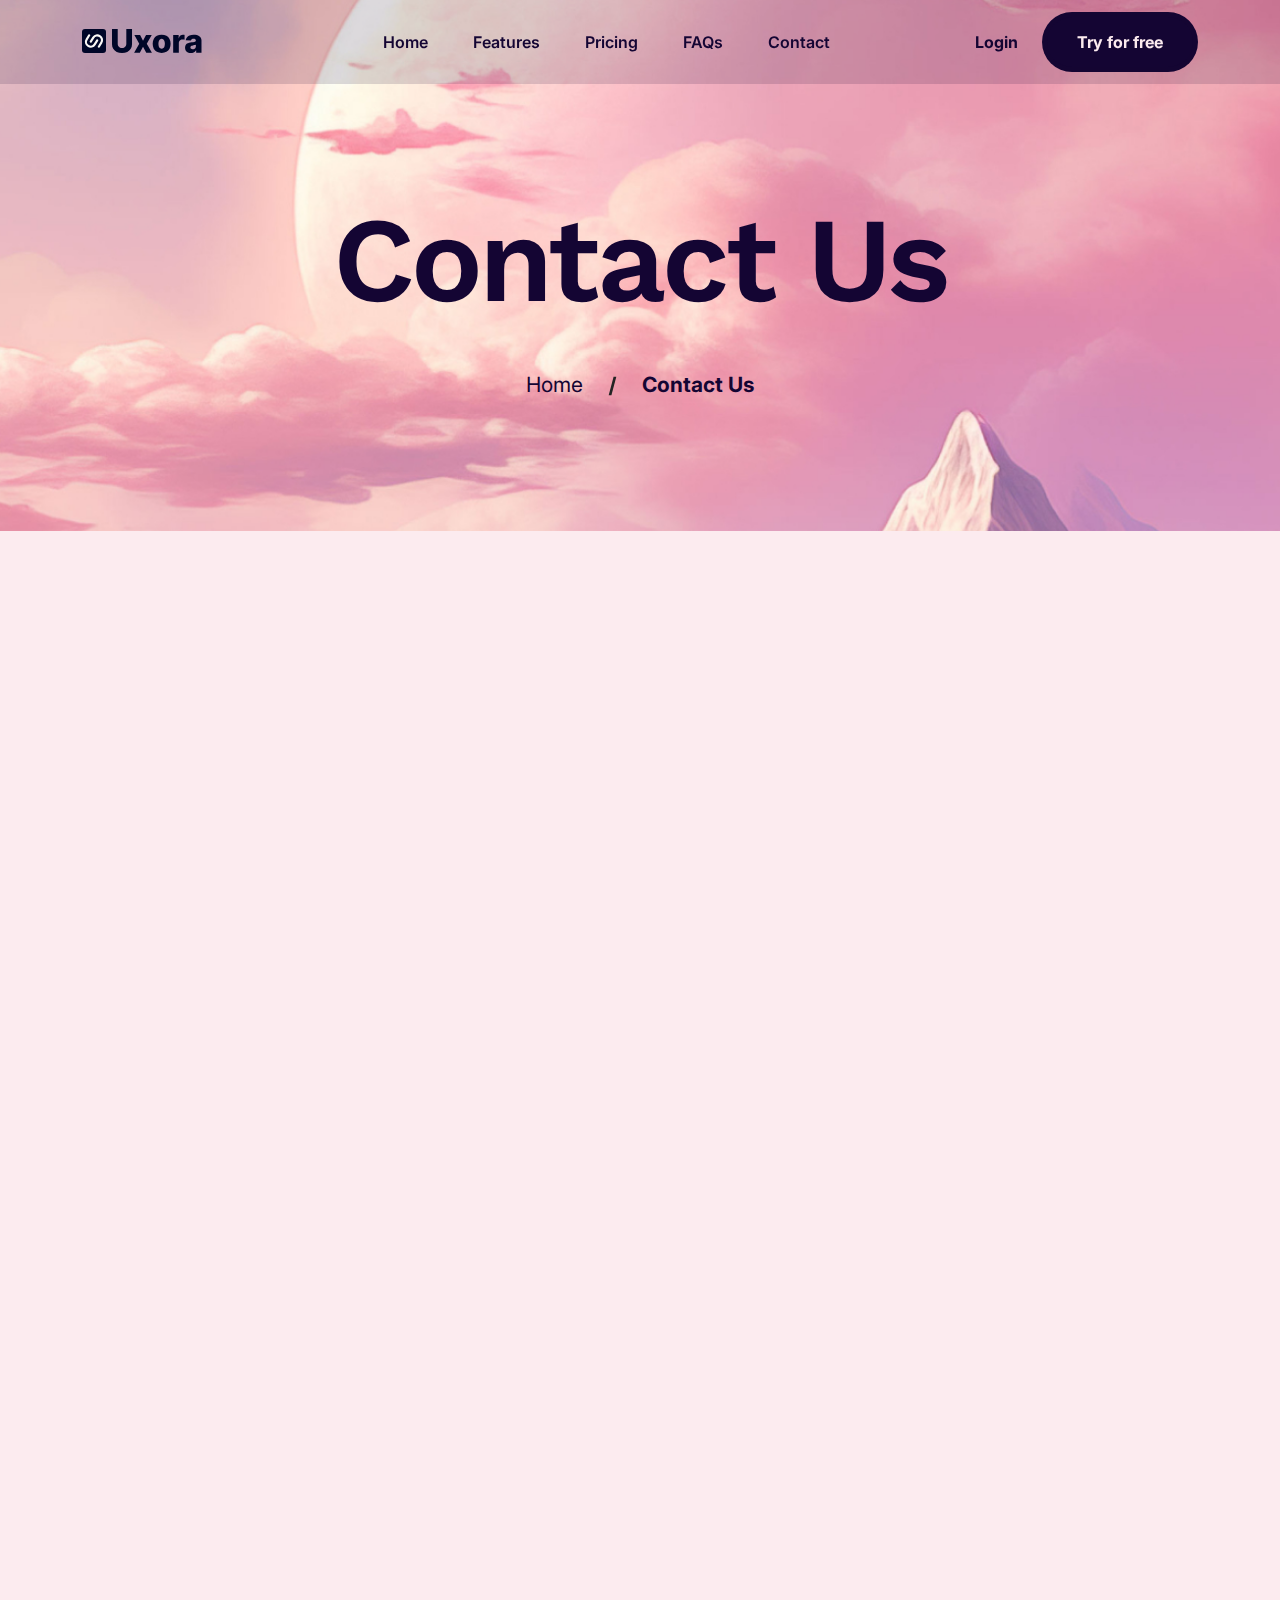
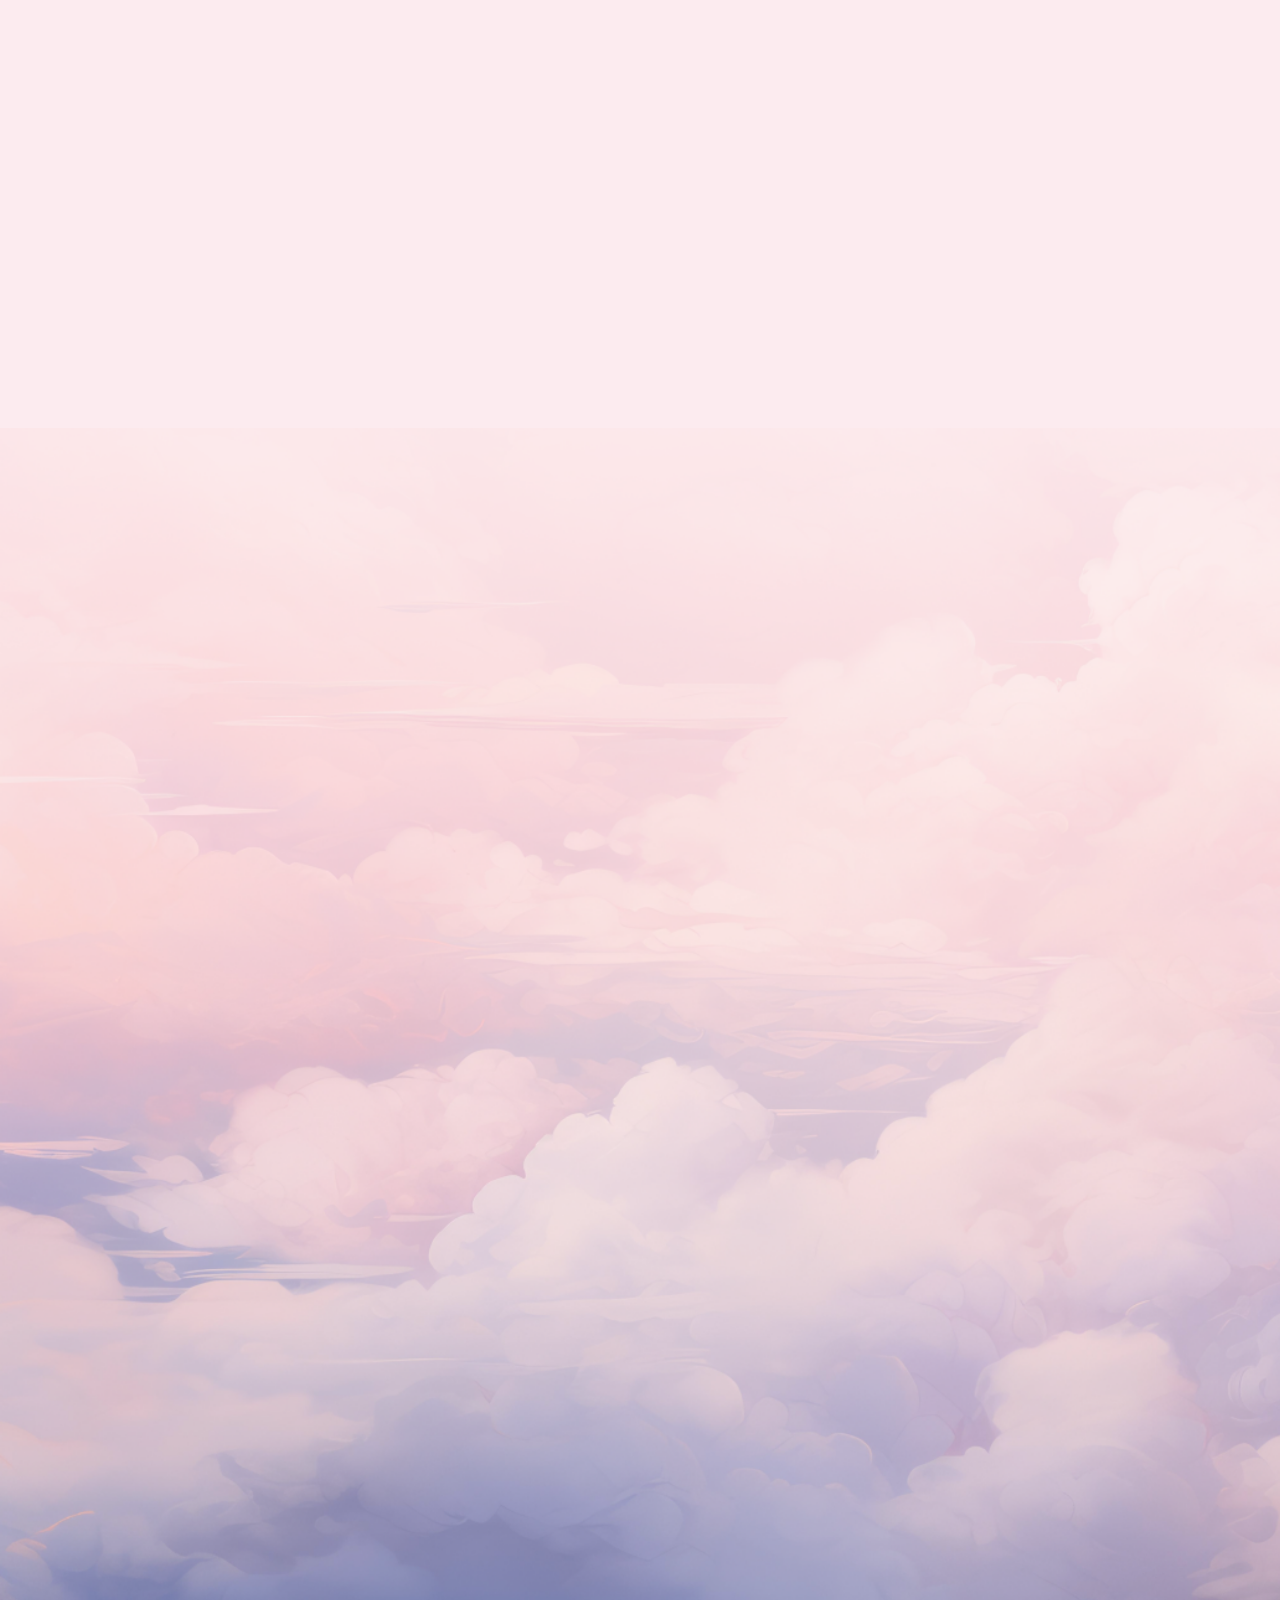
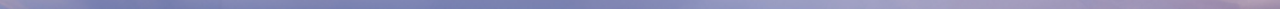
==== commit 89dc3a54: "file" ====
--- a/contact-us.html
+++ b/contact-us.html
@@ -79,15 +79,6 @@
           <li><a href="features.html">Features</a></li>
           <li><a href="pricing.html">Pricing</a></li>
           <li><a href="faq.html">FAQs</a></li>
-          <li class="menu-item-has-children">
-            <a href="#">Pages</a>
-            <ul class="sub-menu">
-              <li><a href="faq.html">FAQs</a></li>
-              <li><a href='sign-in.html'>Sign In</a></li>
-              <li><a href='sign-up.html'>Sign-Up</a></li>
-              <li><a href='forgot-password.html'>Forgot Password</a></li>
-            </ul>
-          </li>
           <li><a href="contact-us.html">Contact</a></li>
         </ul>
       </div>
@@ -117,15 +108,6 @@
                 <li><a href="features.html">Features</a></li>
                 <li><a href="pricing.html">Pricing</a></li>
                 <li><a href="faq.html">FAQs</a></li>
-                <li class="menu-item-has-children">
-                  <a href="#">Pages</a>
-                  <ul class="sub-menu">
-                    <li><a href="faq.html">FAQs</a></li>
-                    <li><a href='sign-in.html'>Sign In</a></li>
-                    <li><a href='sign-up.html'>Sign-Up</a></li>
-                    <li><a href='forgot-password.html'>Forgot Password</a></li>
-                  </ul>
-                </li>
                 <li><a href="contact-us.html">Contact</a></li>
               </ul>
             </nav>
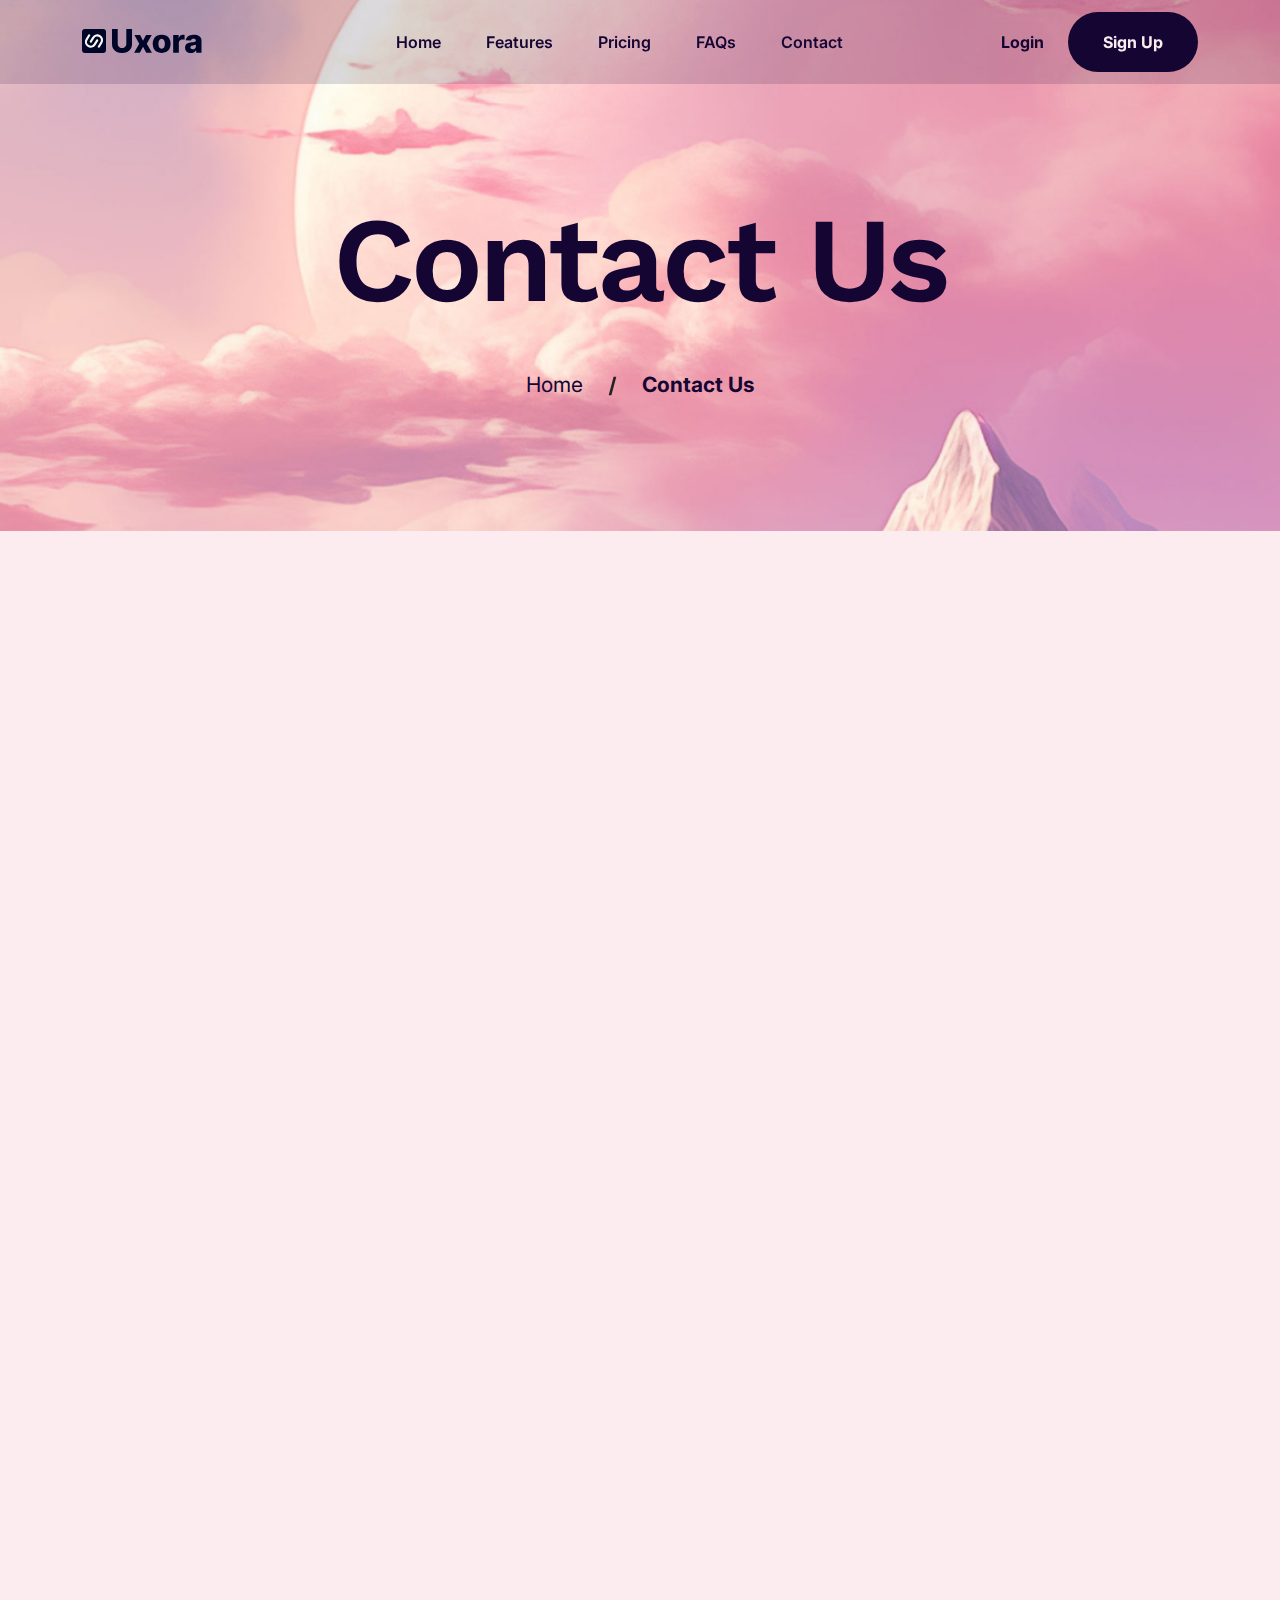
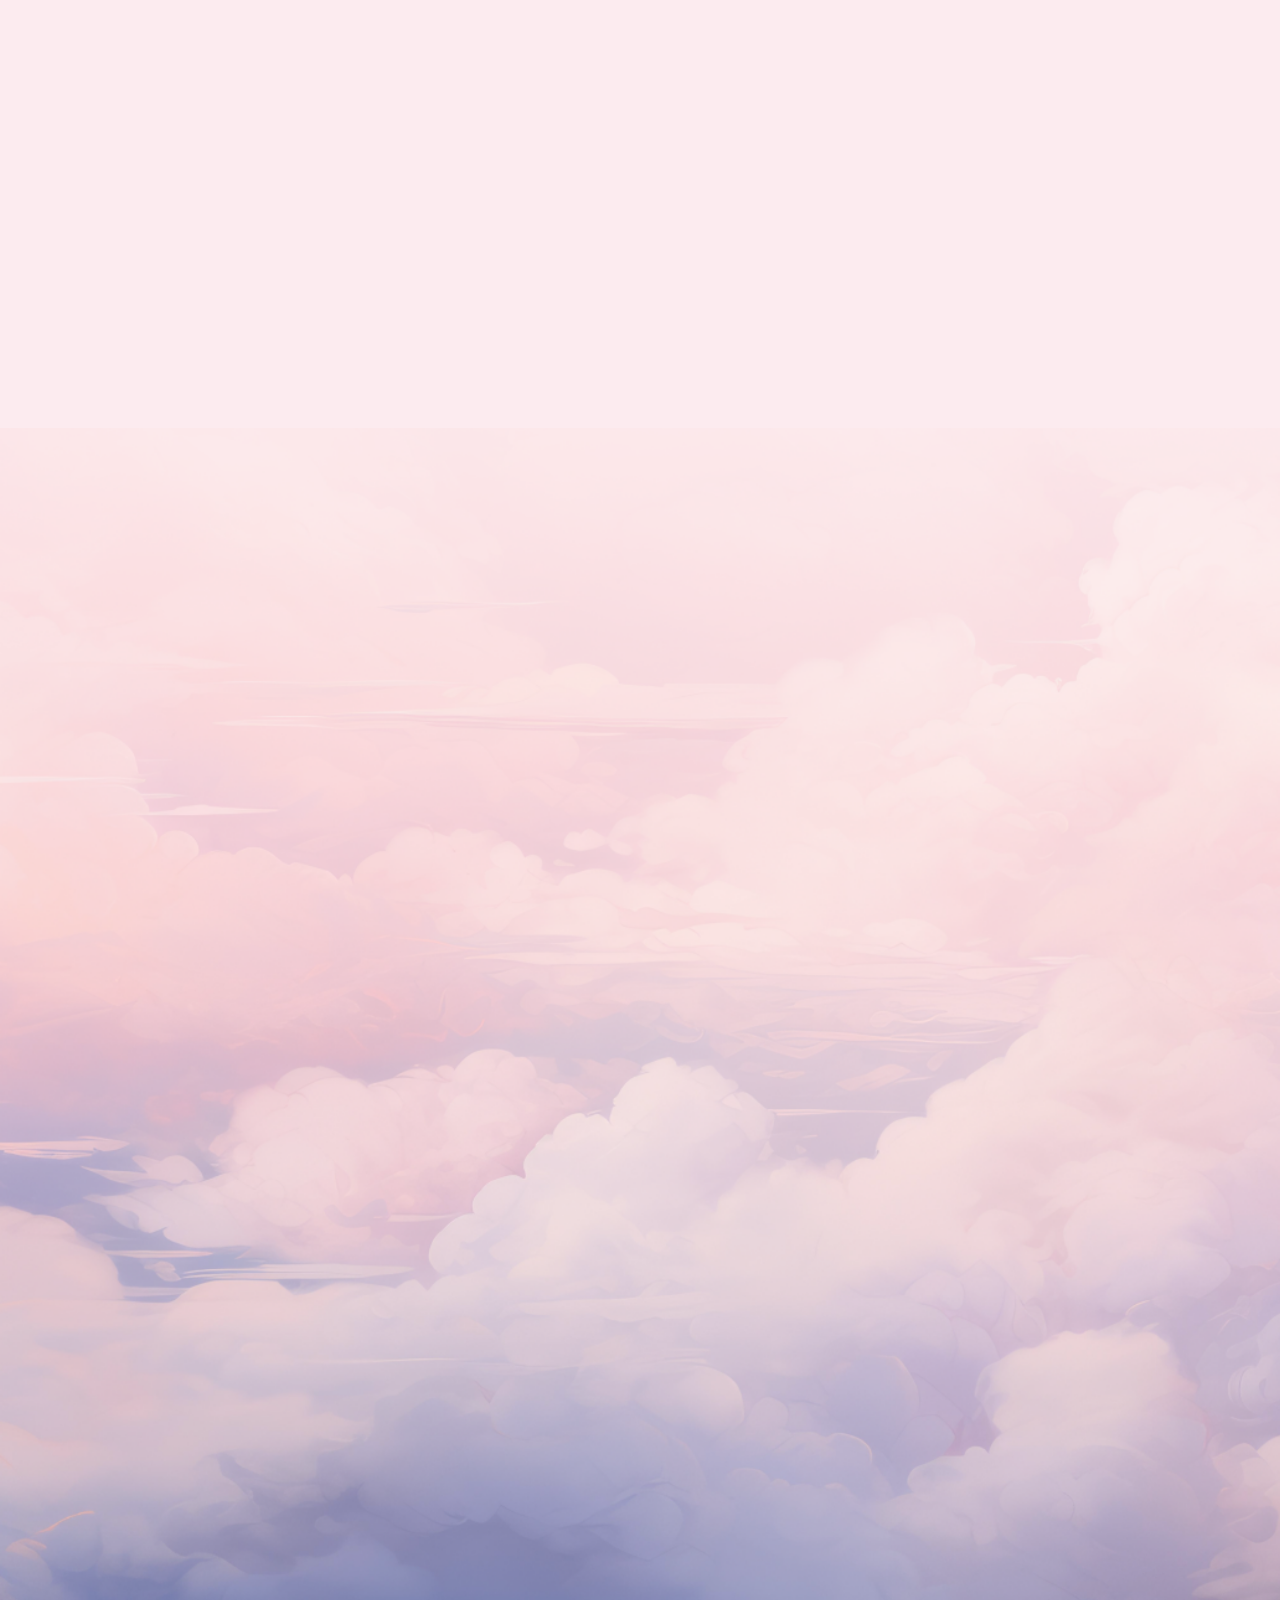
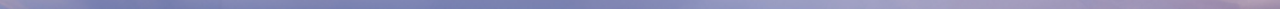
==== commit 27072368: "upadet gile" ====
--- a/contact-us.html
+++ b/contact-us.html
@@ -117,10 +117,10 @@
           <div class="uxora-header-info-wraper2">
             <div class="uxora-header-info-content">
               <ul>
-                <li><a href="sign-in.html">Login</a></li>
-              </ul>
-            </div>
-            <a class="uxora-default-btn header-btn" href="sign-up.html">Try for free</a>
+                <li><a href="#">Login</a></li>
+              </ul>
+            </div>
+            <a class="uxora-default-btn header-btn" href="#">Sign Up</a>
           </div>
           <div class="uxora-header-menu">
             <nav class="navbar site-navbar justify-content-between">
@@ -266,7 +266,7 @@
                   <a href="faq.html">FAQs</a>
                 </li>
                 <li>
-                  <a href="contact-us.html">Privacy Policy</a>
+                  <a href="#">Privacy Policy</a>
                 </li>
               </ul>
             </div>
--- a/assets/css/app.min.css
+++ b/assets/css/app.min.css
@@ -1 +1 @@
-:root{--heading-color:#140533;--heading-bg:#140533;--white-color:#ffffff;--white-bg:#ffffff;--light-color:#FCEBEF;--light-color2:#F4EDFF}@media (min-width:1400px){.container,.container-lg,.container-md,.container-sm,.container-xl,.container-xxl{max-width:1326px}}:root{--fs-xl-20:20px;--fs-xl-lineheight:32px;--fs-lg-18:18px;--fs-lg-lineheight:28px;--fs-md-16:16px;--fs-md-lineheight:24px;--fs-xs-14:14px;--fs-xs-lineheight:22px;--fs-xss-12:12px;--fs-xss-lineheight:20px}*,::after,::before{box-sizing:inherit;margin:0;padding:0}html{box-sizing:border-box;height:100%}body{color:var(--heading-color);font-family:Inter,serif;-webkit-font-smoothing:antialiased;-moz-osx-font-smoothing:grayscale;vertical-align:baseline;text-rendering:optimizeLegibility;font-weight:400;overflow-x:hidden;background-color:var(--light-color);counter-reset:my-sec-counter;font-size:18px;line-height:1.67em}hr{display:block;height:1px;border:0;border-top:1px solid #e5e7e8;padding:0;margin:0}audio,canvas,iframe,img,svg,video{vertical-align:middle}fieldset{border:0;margin:0;padding:0}textarea{resize:vertical}.browserupgrade{margin:.2em 0;background:#ccc;color:#000;padding:.2em 0}.hidden{display:none!important}.visuallyhidden{border:0;clip:rect(0 0 0 0);height:1px;margin:-1px;overflow:hidden;padding:0;position:absolute;width:1px;white-space:nowrap}.visuallyhidden.focusable:active,.visuallyhidden.focusable:focus{clip:auto;height:auto;margin:0;overflow:visible;position:static;width:auto;white-space:inherit}.invisible{visibility:hidden}.clearfix:after,.clearfix:before{content:" ";display:table}.clearfix:after{clear:both}::-moz-selection{background-color:#989ffd;color:#fff}::selection{background-color:#989ffd;color:#fff}[type=button]:active,[type=button]:focus,[type=button]:hover,[type=color]:active,[type=color]:focus,[type=color]:hover,[type=color]:invalid,[type=date]:active,[type=date]:focus,[type=date]:hover,[type=date]:invalid,[type=datetime-local]:active,[type=datetime-local]:focus,[type=datetime-local]:hover,[type=datetime-local]:invalid,[type=datetime]:active,[type=datetime]:focus,[type=datetime]:hover,[type=datetime]:invalid,[type=email]:active,[type=email]:focus,[type=email]:hover,[type=email]:invalid,[type=month]:active,[type=month]:focus,[type=month]:hover,[type=month]:invalid,[type=number]:active,[type=number]:focus,[type=number]:hover,[type=number]:invalid,[type=password]:active,[type=password]:focus,[type=password]:hover,[type=password]:invalid,[type=reset]:active,[type=reset]:focus,[type=reset]:hover,[type=search]:active,[type=search]:focus,[type=search]:hover,[type=search]:invalid,[type=submit]:active,[type=submit]:focus,[type=submit]:hover,[type=tel]:active,[type=tel]:focus,[type=tel]:hover,[type=tel]:invalid,[type=text]:active,[type=text]:focus,[type=text]:hover,[type=text]:invalid,[type=time]:active,[type=time]:focus,[type=time]:hover,[type=time]:invalid,[type=url]:active,[type=url]:focus,[type=url]:hover,[type=url]:invalid,[type=week]:active,[type=week]:focus,[type=week]:hover,[type=week]:invalid,button:active,button:focus,button:hover,input:not([type]):active,input:not([type]):focus,input:not([type]):hover,input:not([type]):invalid,textarea:active,textarea:focus,textarea:hover,textarea:invalid{outline:0;box-shadow:none}[type=button]:active,[type=button]:focus,[type=button]:hover,[type=reset]:active,[type=reset]:focus,[type=reset]:hover,[type=submit]:active,[type=submit]:focus,[type=submit]:hover,button:active,button:focus,button:hover{cursor:pointer}@media print{*,:after,:before{background:0 0!important;color:#000!important;-webkit-box-shadow:none!important;box-shadow:none!important;text-shadow:none!important}a,a:visited{text-decoration:underline}a[href]:after{content:" (" attr(href) ")"}abbr[title]:after{content:" (" attr(title) ")"}a[href^="#"]:after,a[href^="javascript:"]:after{content:""}pre{white-space:pre-wrap!important}pre,thead{display:table-header-group}img,tr{page-break-inside:avoid}h2,h3,p{orphans:3;widows:3}h2,h3{page-break-after:avoid}}li,ol,ul{margin:0;padding:0;list-style:none}button{padding:0;outline:0;border:none;display:inline-block;background-color:transparent}.h1,.h2,.h3,.h4,.h5,.h6,h1,h2,h3,h4,h5,h6{font-family:"Work Sans",serif;color:var(--heading-color);font-weight:600;margin:0}.h1,h1{font-size:120px;line-height:1em;letter-spacing:-4px}@media (max-width:1199px){.h1,h1{font-size:105px}}@media (max-width:991px){.h1,h1{font-size:80px}}@media (max-width:767px){.h1,h1{font-size:58px}}.h2,h2{font-size:80px;line-height:1.1em;letter-spacing:-3px}@media (max-width:1199px){.h2,h2{font-size:60px}}@media (max-width:767px){.h2,h2{font-size:42px}}.h3,h3{font-size:28px;line-height:1.14em}@media (max-width:1199px){.h3,h3{font-size:24px}}.h4,h4{font-size:24px;line-height:1.17em;font-weight:700}@media (max-width:767px){.h4,h4{font-size:20px}}.h5,h5{font-size:24px;line-height:28px;font-weight:700}p:last-child{margin-bottom:0}.f-size-10{font-size:10px!important}.f-size-11{font-size:11px!important}.f-size-12{font-size:12px!important}.f-size-13{font-size:13px!important}.f-size-14{font-size:14px!important}.f-size-15{font-size:15px!important}.f-size-16{font-size:16px!important}.f-size-17{font-size:17px!important}.f-size-18{font-size:18px!important}.f-size-19{font-size:19px!important}.f-size-20{font-size:20px!important}.f-size-21{font-size:21px!important}.f-size-22{font-size:22px!important}.f-size-23{font-size:23px!important}.f-size-24{font-size:24px!important}.f-size-25{font-size:25px!important}.f-size-26{font-size:26px!important}.f-size-27{font-size:27px!important}.f-size-28{font-size:28px!important}.f-size-29{font-size:29px!important}.f-size-30{font-size:30px!important}.f-size-31{font-size:31px!important}.f-size-32{font-size:32px!important}.f-size-33{font-size:33px!important}.f-size-34{font-size:34px!important}.f-size-35{font-size:35px!important}.f-size-36{font-size:36px!important}.f-size-37{font-size:37px!important}.f-size-38{font-size:38px!important}.f-size-39{font-size:39px!important}.f-size-40{font-size:40px!important}.line-height-10{line-height:10px!important}.line-height-11{line-height:11px!important}.line-height-12{line-height:12px!important}.line-height-13{line-height:13px!important}.line-height-14{line-height:14px!important}.line-height-15{line-height:15px!important}.line-height-16{line-height:16px!important}.line-height-17{line-height:17px!important}.line-height-18{line-height:18px!important}.line-height-19{line-height:19px!important}.line-height-20{line-height:20px!important}.line-height-21{line-height:21px!important}.line-height-22{line-height:22px!important}.line-height-23{line-height:23px!important}.line-height-24{line-height:24px!important}.line-height-25{line-height:25px!important}.line-height-26{line-height:26px!important}.line-height-27{line-height:27px!important}.line-height-28{line-height:28px!important}.line-height-29{line-height:29px!important}.line-height-30{line-height:30px!important}.line-height-31{line-height:31px!important}.line-height-32{line-height:32px!important}.line-height-33{line-height:33px!important}.line-height-34{line-height:34px!important}.line-height-35{line-height:35px!important}.line-height-36{line-height:36px!important}.line-height-37{line-height:37px!important}.line-height-38{line-height:38px!important}.line-height-39{line-height:39px!important}.line-height-40{line-height:40px!important}.font-bold{font-weight:700}.font-black{font-weight:800}.font-medium{font-weight:500}.font-normal{font-weight:400}.font-semibold{font-weight:600}a{text-decoration:none;transition:all .24s ease-in-out}img{max-width:100%}.rt-list{margin:0;padding:0;list-style:none}.mouse-cursor,.pointer{cursor:pointer}.border-transparent{border-color:transparent!important}.bg-transsparent{background-color:transparent!important}.hover\:bg-transsparenthover{background-color:transparent!important}.hover-shadow\:none{box-shadow:none!important}.bgprefix-cover{background-size:cover;background-repeat:no-repeat;background-position:center center}.bgprefix-contain{background-size:contain;background-repeat:no-repeat;background-position:center center}.bgprefix-full{background-size:100% 100%;background-repeat:no-repeat;background-position:center center}.position-parent{position:relative;z-index:1}.body-no-scrolling{overflow:hidden}.img-fit{display:block;object-fit:cover;transform:translate(-50%,-50%);left:50%;bottom:0;right:0;top:50%;position:absolute;height:100%;width:100%}.rt-mb-15{margin-bottom:15px}.rt-mb-8{margin-bottom:8px}.rt-mb-2{margin-bottom:2px}.rt-mb-4{margin-bottom:4px}.rt-pt-15{padding-top:15px}.rt-mb-12{margin-bottom:12px}.rt-spacer-15{height:15px}.rt-mb-16{margin-bottom:16px}.rt-mb-25{margin-bottom:25px}.rt-mb-24{margin-bottom:24px}.rt-mb-28{margin-bottom:28px}.rt-mb-48{margin-bottom:48px}.rt-mt-40{margin-top:40px}.rt-mb-32{margin-bottom:32px}.rt-mb-35{margin-bottom:35px!important}.hr-0{margin:0;padding:0}.text-gray{color:#7b878c}.hover\:border-transparent{border-color:transparent!important}.rt-mr-0{margin-right:0!important}.rt-ml-0{margin-left:0!important}.rt-rounded-0{border-radius:0!important}.rt-mr-1{margin-right:1px!important}.rt-ml-1{margin-left:1px!important}.rt-rounded-1{border-radius:1px!important}.rt-mr-2{margin-right:2px!important}.rt-ml-2{margin-left:2px!important}.rt-rounded-2{border-radius:2px!important}.rt-mr-3{margin-right:3px!important}.rt-ml-3{margin-left:3px!important}.rt-rounded-3{border-radius:3px!important}.rt-mr-4{margin-right:4px!important}.rt-ml-4{margin-left:4px!important}.rt-rounded-4{border-radius:4px!important}.rt-mr-5{margin-right:5px!important}.rt-ml-5{margin-left:5px!important}.rt-rounded-5{border-radius:5px!important}.rt-mr-6{margin-right:6px!important}.rt-ml-6{margin-left:6px!important}.rt-rounded-6{border-radius:6px!important}.rt-mr-7{margin-right:7px!important}.rt-ml-7{margin-left:7px!important}.rt-rounded-7{border-radius:7px!important}.rt-mr-8{margin-right:8px!important}.rt-ml-8{margin-left:8px!important}.rt-rounded-8{border-radius:8px!important}.rt-mr-9{margin-right:9px!important}.rt-ml-9{margin-left:9px!important}.rt-rounded-9{border-radius:9px!important}.rt-mr-10{margin-right:10px!important}.rt-ml-10{margin-left:10px!important}.rt-rounded-10{border-radius:10px!important}.rt-mr-11{margin-right:11px!important}.rt-ml-11{margin-left:11px!important}.rt-rounded-11{border-radius:11px!important}.rt-mr-12{margin-right:12px!important}.rt-ml-12{margin-left:12px!important}.rt-rounded-12{border-radius:12px!important}.rt-mr-13{margin-right:13px!important}.rt-ml-13{margin-left:13px!important}.rt-rounded-13{border-radius:13px!important}.rt-mr-14{margin-right:14px!important}.rt-ml-14{margin-left:14px!important}.rt-rounded-14{border-radius:14px!important}.rt-mr-15{margin-right:15px!important}.rt-ml-15{margin-left:15px!important}.rt-rounded-15{border-radius:15px!important}.rt-mr-16{margin-right:16px!important}.rt-ml-16{margin-left:16px!important}.rt-rounded-16{border-radius:16px!important}.rt-mr-17{margin-right:17px!important}.rt-ml-17{margin-left:17px!important}.rt-rounded-17{border-radius:17px!important}.rt-mr-18{margin-right:18px!important}.rt-ml-18{margin-left:18px!important}.rt-rounded-18{border-radius:18px!important}.rt-mr-19{margin-right:19px!important}.rt-ml-19{margin-left:19px!important}.rt-rounded-19{border-radius:19px!important}.rt-mr-20{margin-right:20px!important}.rt-ml-20{margin-left:20px!important}.rt-rounded-20{border-radius:20px!important}.rt-mr-21{margin-right:21px!important}.rt-ml-21{margin-left:21px!important}.rt-rounded-21{border-radius:21px!important}.rt-mr-22{margin-right:22px!important}.rt-ml-22{margin-left:22px!important}.rt-rounded-22{border-radius:22px!important}.rt-mr-23{margin-right:23px!important}.rt-ml-23{margin-left:23px!important}.rt-rounded-23{border-radius:23px!important}.rt-mr-24{margin-right:24px!important}.rt-ml-24{margin-left:24px!important}.rt-rounded-24{border-radius:24px!important}.rt-mr-25{margin-right:25px!important}.rt-ml-25{margin-left:25px!important}.rt-rounded-25{border-radius:25px!important}.rt-mr-26{margin-right:26px!important}.rt-ml-26{margin-left:26px!important}.rt-rounded-26{border-radius:26px!important}.rt-mr-27{margin-right:27px!important}.rt-ml-27{margin-left:27px!important}.rt-rounded-27{border-radius:27px!important}.rt-mr-28{margin-right:28px!important}.rt-ml-28{margin-left:28px!important}.rt-rounded-28{border-radius:28px!important}.rt-mr-29{margin-right:29px!important}.rt-ml-29{margin-left:29px!important}.rt-rounded-29{border-radius:29px!important}.rt-mr-30{margin-right:30px!important}.rt-ml-30{margin-left:30px!important}.rt-rounded-30{border-radius:30px!important}.rt-mb-0{margin-bottom:0}.rt-pt-0{padding-top:0}.rt-spacer-0{height:0}.rt-mb-10{margin-bottom:10px}.rt-pt-10{padding-top:10px}.rt-spacer-10{height:10px}.rt-mb-20{margin-bottom:20px}.rt-pt-20{padding-top:20px}.rt-spacer-20{height:20px}.rt-mb-30{margin-bottom:30px}.rt-pt-30{padding-top:30px}.rt-spacer-30{height:30px}.rt-mb-40{margin-bottom:40px}.rt-pt-40{padding-top:40px}.rt-spacer-40{height:40px}.rt-mb-50{margin-bottom:50px}.rt-pt-50{padding-top:50px}.rt-spacer-50{height:50px}.rt-mb-60{margin-bottom:60px}.rt-pt-60{padding-top:60px}.rt-spacer-60{height:60px}.rt-mb-70{margin-bottom:70px}.rt-pt-70{padding-top:70px}.rt-spacer-70{height:70px}.rt-mb-80{margin-bottom:80px}.rt-pt-80{padding-top:80px}.rt-spacer-80{height:80px}.rt-mb-90{margin-bottom:90px}.rt-pt-90{padding-top:90px}.rt-spacer-90{height:90px}.rt-mb-100{margin-bottom:100px}.rt-pt-100{padding-top:100px}.rt-spacer-100{height:100px}@media (max-width:1199.98px){.rt-mb-lg-0{margin-bottom:0}.rt-pt-lg-0{padding-top:0}.rt-spacer-lg-0{height:0}.rt-mb-lg-10{margin-bottom:10px}.rt-pt-lg-10{padding-top:10px}.rt-spacer-lg-10{height:10px}.rt-mb-lg-20{margin-bottom:20px}.rt-pt-lg-20{padding-top:20px}.rt-spacer-lg-20{height:20px}.rt-mb-lg-30{margin-bottom:30px}.rt-pt-lg-30{padding-top:30px}.rt-spacer-lg-30{height:30px}.rt-mb-lg-40{margin-bottom:40px}.rt-pt-lg-40{padding-top:40px}.rt-spacer-lg-40{height:40px}.rt-mb-lg-50{margin-bottom:50px}.rt-pt-lg-50{padding-top:50px}.rt-spacer-lg-50{height:50px}.rt-mb-lg-60{margin-bottom:60px}.rt-pt-lg-60{padding-top:60px}.rt-spacer-lg-60{height:60px}.rt-mb-lg-70{margin-bottom:70px}.rt-pt-lg-70{padding-top:70px}.rt-spacer-lg-70{height:70px}.rt-mb-lg-80{margin-bottom:80px}.rt-pt-lg-80{padding-top:80px}.rt-spacer-lg-80{height:80px}.rt-mb-lg-90{margin-bottom:90px}.rt-pt-lg-90{padding-top:90px}.rt-spacer-lg-90{height:90px}.rt-mb-lg-100{margin-bottom:100px}.rt-pt-lg-100{padding-top:100px}.rt-spacer-lg-100{height:100px}}@media (max-width:991.98px){.rt-mb-md-0{margin-bottom:0}.rt-pt-md-0{padding-top:0}.rt-spacer-md-0{height:0}.rt-mb-md-10{margin-bottom:10px}.rt-pt-md-10{padding-top:10px}.rt-spacer-md-10{height:10px}.rt-mb-md-20{margin-bottom:20px}.rt-pt-md-20{padding-top:20px}.rt-spacer-md-20{height:20px}.rt-mb-md-30{margin-bottom:30px}.rt-pt-md-30{padding-top:30px}.rt-spacer-md-30{height:30px}.rt-mb-md-40{margin-bottom:40px}.rt-pt-md-40{padding-top:40px}.rt-spacer-md-40{height:40px}.rt-mb-md-50{margin-bottom:50px}.rt-pt-md-50{padding-top:50px}.rt-spacer-md-50{height:50px}.rt-mb-md-60{margin-bottom:60px}.rt-pt-md-60{padding-top:60px}.rt-spacer-md-60{height:60px}.rt-mb-md-70{margin-bottom:70px}.rt-pt-md-70{padding-top:70px}.rt-spacer-md-70{height:70px}.rt-mb-md-80{margin-bottom:80px}.rt-pt-md-80{padding-top:80px}.rt-spacer-md-80{height:80px}.rt-mb-md-90{margin-bottom:90px}.rt-pt-md-90{padding-top:90px}.rt-spacer-md-90{height:90px}.rt-mb-md-100{margin-bottom:100px}.rt-pt-md-100{padding-top:100px}.rt-spacer-md-100{height:100px}}@media (max-width:767.98px){.rt-mb-xs-0{margin-bottom:0}.rt-pt-xs-0{padding-top:0}.rt-spacer-xs-0{height:0}.rt-mb-xs-10{margin-bottom:10px}.rt-pt-xs-10{padding-top:10px}.rt-spacer-xs-10{height:10px}.rt-mb-xs-20{margin-bottom:20px}.rt-pt-xs-20{padding-top:20px}.rt-spacer-xs-20{height:20px}.rt-mb-xs-30{margin-bottom:30px}.rt-pt-xs-30{padding-top:30px}.rt-spacer-xs-30{height:30px}.rt-mb-xs-40{margin-bottom:40px}.rt-pt-xs-40{padding-top:40px}.rt-spacer-xs-40{height:40px}.rt-mb-xs-50{margin-bottom:50px}.rt-pt-xs-50{padding-top:50px}.rt-spacer-xs-50{height:50px}.rt-mb-xs-60{margin-bottom:60px}.rt-pt-xs-60{padding-top:60px}.rt-spacer-xs-60{height:60px}.rt-mb-xs-70{margin-bottom:70px}.rt-pt-xs-70{padding-top:70px}.rt-spacer-xs-70{height:70px}.rt-mb-xs-80{margin-bottom:80px}.rt-pt-xs-80{padding-top:80px}.rt-spacer-xs-80{height:80px}.rt-mb-xs-90{margin-bottom:90px}.rt-pt-xs-90{padding-top:90px}.rt-spacer-xs-90{height:90px}.rt-mb-xs-100{margin-bottom:100px}.rt-pt-xs-100{padding-top:100px}.rt-spacer-xs-100{height:100px}}.pointer{cursor:pointer}.text-hide{overflow:hidden;text-overflow:ellipsis;white-space:nowrap}.slick-bullet .slick-dots li button:before{display:none!important}.slick-bullet .slick-dots{margin:0;padding:0;list-style:none}.slick-bullet .slick-dots li{position:relative;z-index:1;width:10px;display:inline-block;height:10px}.slick-bullet .slick-dots li button{border-radius:50%;position:absolute;left:0;top:0;width:100%;height:100%}.slick-bullet.deafult_style_dot .slick-dots li button{overflow:hidden;transition:background .3s ease}.slick-bullet.deafult_style_dot .slick-dots li.slick-active{width:24px}.slick-bullet.deafult_style_dot .slick-dots li.slick-active button{border-radius:32px}.slick-bullet.dotstyle-fillup .slick-dots li button{overflow:hidden;background-color:transparent;box-shadow:inset 0 0 0 2px #fff;transition:background .3s ease}.slick-bullet.dotstyle-fillup .slick-dots li button:after{content:"";position:absolute;bottom:0;height:0;left:0;width:100%;background-color:#fff;box-shadow:0 0 1px #fff;-webkit-transition:height .3s ease;transition:height .3s ease;border-radius:50%}.slick-bullet.dotstyle-fillup .slick-dots li.slick-active button::after{height:100%}.slick-bullet.dotstyle-scaleup .slick-dots li button{overflow:hidden;background-color:rgba(255,255,255,.3);transition:all .3s ease}.slick-bullet.dotstyle-scaleup .slick-dots li.slick-active button{transform:scale(1.2);background-color:#fff}.slick-bullet.dotstyle-stroke .slick-dots li button{transition:box-shadow .3s ease,background-color .3s ease;box-shadow:0 0 0 2px rgba(255,255,255,0)}.slick-bullet.dotstyle-stroke .slick-dots li.slick-active button{background-color:transparent;box-shadow:0 0 0 2px #fff}.slick-bullet.dotstyle-fillin .slick-dots li button{background-color:transparent;box-shadow:inset 0 0 0 2px #fff;transition:box-shadow .3s ease}.slick-bullet.dotstyle-fillin .slick-dots li.slick-active button{box-shadow:inset 0 0 0 8px #fff}.slick-bullet.dotstyle-dotstroke .slick-dots li{box-shadow:0 0 0 2px #fff;border-radius:50%;transition:all .3s ease}.slick-bullet.dotstyle-dotstroke .slick-dots li button{transform:scale(.4);background-color:#fff;transition:all .3s ease}.slick-bullet.dotstyle-dotstroke .slick-dots li.slick-active button{transform:scale(1)}.slick-bullet.dotstyle-dotstroke2 .slick-dots li{box-shadow:0 0 0 2px rgba(255,255,255,0);border-radius:50%;transition:all .3s ease}.slick-bullet.dotstyle-dotstroke2 .slick-dots li button{background-color:#fff;transition:all .3s ease}.slick-bullet.dotstyle-dotstroke2 .slick-dots li.slick-active{box-shadow:0 0 0 2px #fff}.slick-bullet.dotstyle-dotstroke2 .slick-dots li.slick-active button{transform:scale(.4)}#scrollUp{right:30px;bottom:30px;height:45px;width:45px;border-radius:50%;color:#fff;align-items:center;justify-content:center;font-size:26px;line-height:55px;text-align:center}.modal-header{padding:20px 24px 20px 24px}.modal-header h1,.modal-header h2,.modal-header h3,.modal-header h4,.modal-header h5,.modal-header h6{margin-bottom:0}.dark-bg{background-color:var(--dark-bg)}.dark-bg3{background-color:var(--dark-bg3)}.light-bg{background-color:var(--light-color2)!important}.accent-bg{background-color:var(--accent-bg)!important}.bg-heading{background-color:var(--heading-color)!important}.white-bg1{background-color:var(--white-bg)!important}.z-index{z-index:1;position:relative}.bg-light2{background-color:var(--light-color2)}.bg-light3{background-color:var(--light-color2)}.bg-dark1{background:var(--dark-color2)!important}.position-r{position:relative!important}.uxora-header-section{transition:all .4s;position:fixed;top:0;left:0;right:0;width:100%;height:auto;z-index:10;text-align:center;background-color:rgba(20,5,51,.1490196078)}@media (max-width:991px){.uxora-header-section{padding:20px 0}}.uxora-header-section.sticky-menu{background-color:var(--white-bg)}header.hide-header{transform:translateY(-100%)}.header-logo{text-align:left}.uxora-header-info-data ul li{display:inline-block;margin-right:20px;font-size:16px;line-height:24px;font-weight:600;color:var(--white-color);position:relative;padding-left:30px}.uxora-header-info-data ul li:last-child{margin-right:0}.uxora-header-info-data ul li img{position:absolute;top:2px;left:0}.uxora-header-info-data ul li a{color:var(--white-color)}.uxora-header-info-data ul li a img{position:absolute;top:5px;left:0}.header-logo1 a{padding:30px 0}.uxora-header-main-menu{display:flex;align-items:center;justify-content:space-between;border-radius:20px;padding-left:40px;padding-right:20px}@media (max-width:1350px){.uxora-header-main-menu{padding-left:24px}}@media (max-width:1199px){.uxora-header-main-menu{justify-content:end;background:0 0;padding-right:0}}.uxora-header-main-menu.menu2{transition:all .4s;padding:0}.dark-color.site-menu-main .nav-link-item{color:var(--white-color)}.site-header .uxora-menu-toggle.dark-color span{background-color:var(--heading-color)}.site-header .uxora-menu-toggle.dark-color span::after,.site-header .uxora-menu-toggle.dark-color span::before{background-color:var(--heading-color)}.site-header .uxora-menu-toggle.white-color span{background-color:var(--white-color)}.site-header .uxora-menu-toggle.white-color span::after,.site-header .uxora-menu-toggle.white-color span::before{background-color:var(--white-color)}.uxora-header-triger{width:60px;height:60px;display:flex;cursor:pointer;justify-content:center;align-items:center;background:var(--accent-bg);border-radius:100px;margin-left:20px}.uxora-header-triger.triger2{margin-left:0;background:var(--white-bg)}.uxora-contact-info{margin-bottom:30px}.uxora-contact-info i{display:block;font-size:24px;margin-bottom:15px;line-height:24px}.uxora-contact-info h5{margin-bottom:5px}.uxora-contact-info img{width:5%;margin-bottom:15px}.uxora-contact-info a p{color:var(--body-color)}.uxora-sidemenu-wraper{position:relative}.uxora-sidemenu-column{width:400px;display:block;height:100%;position:fixed;z-index:111;padding:30px;margin-right:-440px;transition:.5s;right:0;top:0;padding-top:70px;overflow-y:scroll;background-color:var(--white-bg)}.uxora-sidemenu-thumb{margin:30px 0}.uxora-sidemenu-thumb img{width:100%;height:100%;object-fit:cover;border-radius:5px}.uxora-sidemenu-column.active{margin-right:0;z-index:9999}.uxora-sidemenu-close{position:absolute;left:0;top:0;cursor:pointer;width:40px;height:40px;display:flex;align-items:center;justify-content:center;background-color:var(--accent-bg)}.uxora-sidemenu-close i{font-size:30px;color:var(--white-color);transition:all .4s}.active .uxora-sidemenu-close{opacity:1;visibility:visible}.offcanvas-overlay{top:0;width:100%;height:100%;background:#000;position:fixed;z-index:0;visibility:hidden;opacity:0;transition:.5s}.offcanvas-overlay.active{opacity:.7;z-index:111;visibility:visible}.uxora-sidemenu-logo{margin-bottom:30px}.uxora-sidemenu-logo img{width:70%}.uxora-sidemenu-column::-webkit-scrollbar-track{-webkit-box-shadow:inset 0 0 6px rgba(0,0,0,.3);background-color:#f5f5f5}.uxora-sidemenu-column::-webkit-scrollbar{width:5px;background-color:#f5f5f5}.uxora-sidemenu-column::-webkit-scrollbar-thumb{background-color:#000;border:2px solid #555}@media (max-width:767px){.uxora-sidemenu-wraper{display:none}}.uxora-header-info-wraper2{display:flex;gap:24px;align-items:center}@media (max-width:575px){.uxora-header-info-wraper2{display:none}}.uxora-header-info-wraper2 a{color:var(--heading-color);font-size:16px;font-weight:700;line-height:24px;transition:all .4s}.uxora-header-info-wraper2 a:hover{color:var(--heading-color)}.main-menu a{color:var(--heading-color);font-weight:600;position:relative;display:block;transition:all .4s;text-transform:capitalize;font-size:16px;line-height:1.5em;transition:all .4s}.main-menu ul{margin:0;padding:0}.main-menu ul li{list-style-type:none;display:inline-block;position:relative}.main-menu ul li:hover>ul.sub-menu{visibility:visible;opacity:1;z-index:99;pointer-events:visible;transform:translateY(0)}.main-menu ul.sub-menu{z-index:500;background-color:#fff;box-shadow:-2px 2px 70px -25px rgba(0,0,0,.3);position:absolute;left:0;top:90px;margin:0;padding:12px 0;transition:.4s;z-index:4;transform:translatey(20px);opacity:0;text-align:left;visibility:hidden;min-width:220px;border-radius:6px}.main-menu ul.sub-menu li{padding:5px 10px 5px 20px}.main-menu ul.sub-menu li a{font-size:18px;line-height:30px;display:inline-block;position:relative;font-weight:400;text-transform:capitalize}.main-menu ul.sub-menu li.menu-item-has-children a.no-border{display:block}.main-menu ul.sub-menu li.menu-item-has-children a.no-border::before{content:none}.main-menu ul.sub-menu li ul.sub-menu{transition:all .4s;margin-left:0!important;transform:translateY(30px)}.main-menu ul.sub-menu li:hover ul.sub-menu{transform:translateY(0)}.main-menu ul.sub-menu{padding:12px 0;left:-27px;top:86px}.main-menu ul.sub-menu li{display:block;margin:0 0;transition:all .4s}.main-menu ul.sub-menu li ul.sub-menu{left:100%;right:auto;top:0;margin:0 0;margin-left:20px;border-radius:10px}.main-menu ul.sub-menu li ul.sub-menu li ul{left:100%;right:auto}ul.sub-menu li a{color:var(--heading-color)!important}ul.sub-menu li a::before{content:"";position:absolute;bottom:-3px;left:auto;right:0;height:2px;width:0;background-color:var(--heading-color)!important;transition:all .3s ease}@media (max-width:767px){ul.sub-menu li a::before{height:0}}ul.sub-menu li a:hover::before{left:0;right:auto;width:100%}@media (max-width:991px){ul.sub-menu li a:hover::before{display:none}}a.light-color{color:var(--light-color)}.menu-style1>ul>li>a{padding:30px 20px}.menu-left{margin-left:35px}@media (max-width:1199px){.menu-left{margin-left:0}}.menu-right{margin-right:80px}@media (min-width:992px){.w_100{width:100%}}.site-header .uxora-menu-toggle{display:flex;height:30px;width:30px;margin-left:40px;cursor:pointer;align-items:center;justify-content:center}.site-header .uxora-menu-toggle span{display:block;height:3px;background-color:var(--heading-color);width:30px;position:relative}.toggle2 span{background-color:var(--light-color)}.reveal-header .uxora-menu-toggle span{background-color:var(--heading-color)!important}.site-header .uxora-menu-toggle span:after,.site-header .uxora-menu-toggle span:before{content:"";position:absolute;left:0;width:100%;height:100%;background-color:var(--heading-color)}.reveal-header .uxora-menu-toggle span:after,.reveal-header .uxora-menu-toggle span:before{background-color:var(--heading-color)!important}.dark-mode-texts .uxora-menu-toggle span{background-color:var(--heading-color)}.dark-mode-texts .uxora-menu-toggle span:after,.dark-mode-texts .uxora-menu-toggle span:before{background-color:var(--heading-color)}.site-header .uxora-menu-toggle span:before{top:-10px}.site-header .uxora-menu-toggle span:after{top:9px}.site-header .mobile-menu-trigger.dark-color span{background-color:var(--heading-color)}.site-header .mobile-menu-trigger.dark-color span::after,.site-header .mobile-menu-trigger.dark-color span::before{background-color:var(--heading-color)}.site-header .mobile-menu-trigger.dark-color span::after,.site-header .mobile-menu-trigger.dark-color span::before{background-color:var(--heading-color)}.header-logo a img{margin-top:-5px}@media (max-width:991px){.header-logo a img{margin-top:0}}.progress-wrap{position:fixed;right:30px;bottom:30px;height:50px;width:50px;cursor:pointer;display:block;border-radius:50px;box-shadow:inset 0 0 0 2px rgba(0,0,0,.04);z-index:10000;opacity:0;visibility:hidden;transform:translateY(15px);-webkit-transition:all .2s linear;transition:all .2s linear}.progress-wrap.active-progress{opacity:1;visibility:visible;transform:translateY(0)}.progress-wrap svg path{fill:none}.progress-wrap svg.progress-circle path{stroke:var(--heading-color);stroke-width:4;box-sizing:border-box;-webkit-transition:all .2s linear;transition:all .2s linear}.top-arrow{top:47%;left:50%;position:absolute;transform:translate(-50%,-50%)}.top-arrow svg{transform:rotate(-90deg)}.main-menu ul li:hover.menu-item-has-children>a:after{transform:rotate(-180deg)}.main-menu ul li.menu-item-has-children>a:after{right:0}.main-menu ul li.menu-item-has-children>a:after{content:"\ea4d";position:relative;margin-left:2px;top:2px;font-size:20px;display:inline-block;font-family:remixicon;transition:all .4s ease-in-out}.main-menu ul.sub-menu li.menu-item-has-children a.no-border:after{position:absolute;right:0;content:"\ea6d"}.main-menu ul.sub-menu li.menu-item-has-children:hover a::after{transform:rotate(-90deg)!important}.uxora-footer-section{padding:130px 0 50px}@media (max-width:991px){.uxora-footer-section{padding:80px 0 40px}}@media (max-width:767px){.uxora-footer-section{padding:60px 0 30px}}.uxora-footer-one{padding:80px 80px 0 80px;background-color:var(--light-color);border-radius:20px;margin-top:100px}@media (max-width:1199px){.uxora-footer-one{padding:60px 60px 0 60px}}@media (max-width:991px){.uxora-footer-one{margin-top:80px;padding:40px 40px 0 40px}}@media (max-width:767px){.uxora-footer-one{margin-top:60px;padding:30px 30px 0 30px}}@media (max-width:767px){.uxora-footer-menu.menu1{padding-bottom:30px}}.uxora-footer-menu h3{margin-bottom:24px}.uxora-footer-menu ul li{color:var(--heading-color);margin-bottom:10px}.uxora-footer-menu ul li:last-child{margin-bottom:0}.uxora-footer-menu ul li a{position:relative;transition:all .4s;font-size:21px;line-height:30px;color:var(--heading-color)}.uxora-footer-menu ul li a::before{content:" ";left:0;bottom:-3px;width:0;height:1px;position:absolute;transition:all .4s;background:var(--heading-color)}.uxora-footer-menu ul li a:hover::before{width:100%}.uxora-footer-menu.menu2{padding-left:30px}@media (max-width:1399px){.uxora-footer-menu.menu2{padding-left:70px}}@media (max-width:1199px){.uxora-footer-menu.menu2{padding-left:0}}.uxora-footer-menu.menu3{padding-left:65px}@media (max-width:1399px){.uxora-footer-menu.menu3{padding-left:90px}}@media (max-width:1199px){.uxora-footer-menu.menu3{padding-left:80px}}@media (max-width:767px){.uxora-footer-menu.menu3{padding-left:0}}.uxora-footer-textarea{padding-right:15px}.uxora-footer-textarea img{padding-bottom:24px}.uxora-footer-textarea p{font-size:21px;font-weight:400;line-height:30px}@media (max-width:1399px){.uxora-footer-textarea{margin-bottom:50px;max-width:500px}}@media (max-width:991px){.uxora-footer-textarea{margin-bottom:40px}}@media (max-width:767px){.uxora-footer-textarea{margin-bottom:30px}}.uxora-footer-bottom-wrap{display:flex;align-items:center;justify-content:space-between;margin-top:80px;padding:30px 0;border-top:1px solid rgba(20,5,51,.1019607843)}@media (max-width:991px){.uxora-footer-bottom-wrap{margin-top:60px;display:block;text-align:center}}@media (max-width:991px){.uxora-footer-bottom-text p{margin-bottom:15px}}.uxora-conatct-info ul li{margin-bottom:10px}.uxora-conatct-info ul li:last-child{margin-bottom:0}.uxora-conatct-info ul li span{font-weight:600}.uxora-conatct-info ul li a{color:var(--heading-color)}.uxora-conatct-info ul li a span{font-weight:600}.pl-60{padding-left:60px}@media (max-width:1399px){.pl-60{padding-left:0}}@media (max-width:1199px){.pl-60{padding-left:80px}}@media (max-width:767px){.pl-60{padding-left:0}}.pl-41{padding-left:40px}@media (max-width:1399px){.pl-41{padding-left:0;padding-top:40px}}@media (max-width:767px){.pl-41{padding-left:0}}@media (max-width:1199px){.pl-42{padding-left:40px}}@media (max-width:767px){.pl-42{padding-left:0}}.pl-30{padding-left:30px}@media (max-width:1199px){.pl-30{padding-left:0}}.uxora-list-icon-wrap ul li{position:relative;padding-left:55px;padding-bottom:24px}.uxora-list-icon-wrap ul li:last-child{padding-bottom:0}.uxora-list-icon-wrap ul li img{position:absolute;top:-5px;left:0}.uxora-intg-slider-item{padding:30px 10px;border-radius:20px;height:110px;display:flex!important;align-items:center;justify-content:center;margin:0 7px 24px;border:1px solid rgba(252,252,250,.1)}.uxora-intg-slider-js-init2.slick-initialized.slick-slider{direction:rtl}.uxora-content-shape{position:absolute;bottom:-40px;right:30%}@media (max-width:1399px){.uxora-content-shape{display:none}}.uxora-content-shape2{position:absolute;bottom:-30px;right:10px}@media (max-width:1399px){.uxora-content-shape2{bottom:15px}}@media (max-width:1199px){.uxora-content-shape2{bottom:-44px;right:60px}}@media (max-width:991px){.uxora-content-shape2{bottom:38%;right:50px}}@media (max-width:767px){.uxora-content-shape2{display:none}}.uxora-pricing-shape{position:absolute;top:0;right:0}.uxora-contact-shape{margin:80px 0 auto;text-align:center}@media (max-width:991px){.uxora-contact-shape{margin:60px 0 auto}}@media (max-width:767px){.uxora-contact-shape{margin:40px 0 auto}}@media (max-width:575px){.uxora-contact-shape{margin:30px 0 auto}}@media (max-width:991px){.uxora-about-us-thumb{padding-bottom:40px}}@media (max-width:767px){.uxora-about-us-thumb{padding-bottom:30px}}.uxora-about-us-thumb.thumb2{position:relative;text-align:right}.uxora-about-us-thumb.thumb2 img{border-radius:10px}.features-section{border-radius:50px;background-color:var(--light-color2)}.uxora-features-card{position:absolute;bottom:80px;left:40px}.mt-30{margin-top:30px}@keyframes updown{0%{transform:translatey(0)}50%{transform:translatey(-30px)}100%{transform:translatey(0)}}.one{top:130px}@media (max-width:991px){.one{margin-top:40px}}@media (max-width:767px){.one{margin-top:30px}}.two{top:80px}.three{top:110px}.four{top:140px}.fivr{top:160px}.six{top:130px}.seven{top:110px}.eight{top:120px}.pl-101{padding-left:100px}@media (max-width:1199px){.pl-101{padding-left:50px}}@media (max-width:991px){.pl-101{padding-left:0}}.pb-130{padding-bottom:130px;position:relative;transition:all .4s}@media (max-width:991px){.pb-130{padding-bottom:80px}}@media (max-width:767px){.pb-130{padding-bottom:60px}}.pb-131{padding-bottom:100px;position:relative;transition:all .4s}@media (max-width:991px){.pb-131{padding-bottom:80px}}@media (max-width:767px){.pb-131{padding-bottom:60px}}.pb-131 .border-r::before{height:360px}.border-r{position:relative}.border-r::before{top:30px;left:52.5%;width:1px;height:520px;content:"";position:absolute;background-color:rgba(10,15,10,.1019607843)}@media (max-width:1399px){.border-r::before{left:54.5%;height:580px}}@media (max-width:1399px){.border-r::before{display:none}}.uxora-features-number{position:absolute;top:20px;z-index:1;left:50%;width:60px;height:60px;display:flex;align-items:center;border-radius:100px;justify-content:center;transition:all .4s;background-color:var(--accent-bg)}@media (max-width:1399px){.uxora-features-number{left:52%}}@media (max-width:1399px){.uxora-features-number{display:none}}.uxora-features-title{color:var(--light-color)}.uxora-features-dashboard{padding-bottom:80px}@media (max-width:767px){.uxora-features-dashboard{padding-bottom:60px}}.uxora-iconbox-wrap{padding:30px;margin-bottom:24px;border-radius:20px;position:relative;background-color:var(--white-bg)}@media (max-width:991px){.uxora-iconbox-wrap{padding:30px 24px}}.uxora-iconbox-icon{padding-bottom:24px}.uxora-iconbox-content h3{padding-bottom:15px}.uxora-iconbox-btn svg{transition:all .3s ease-out 0s}.uxora-iconbox-btn:focus-visible svg path:nth-of-type(1),.uxora-iconbox-btn:hover svg path:nth-of-type(1){transform:translateX(calc(-1 * var(--arrow-hover-move-x)));opacity:0;transition-delay:0s,0s}.uxora-iconbox-btn svg path:nth-of-type(1){transform:translateX(0);opacity:1;transition-delay:.15s,.15s}.uxora-iconbox-btn svg path{transition:transform .38s cubic-bezier(.37,.08,.02,.93),opacity .18s ease-out}.uxora-iconbox-btn:focus-visible svg path:nth-of-type(2),.uxora-iconbox-btn:hover svg path:nth-of-type(2){transform:translateX(0);opacity:1;transition-delay:.15s,.15s}.uxora-iconbox-btn svg path:nth-of-type(2){transform:translateX(calc(1 * var(--arrow-hover-move-x)));opacity:.5;transition-delay:0s,0s}.uxora-iconbox-btn svg path:nth-of-type(1){transform:translateX(0);opacity:1;transition-delay:.15s,.15s}.uxora-iconbox-btn svg path:nth-of-type(2){transform:translateX(calc(1 * var(--arrow-hover-move-x)));opacity:.5;transition-delay:0s,0s}.uxora-video-thumb{position:relative}.play-btn{position:absolute;top:50%;left:50%;transform:translate(-50%,-50%)}@media (max-width:767px){.play-btn{top:42%}}@media (max-width:991px){.play-btn img{width:60px}}@keyframes animName{0%{transform:rotate(0)}100%{transform:rotate(360deg)}}.waves{position:absolute;width:210px;height:210px;background:var(--heading-bg);opacity:0;border-radius:100%;left:-55px;top:-55px;z-index:0;transform:translate(-50px,-50px);-webkit-animation:waves 3s ease-in-out infinite;animation:waves 3s ease-in-out infinite;z-index:-1}@media (max-width:991px){.waves{width:160px;height:160px;left:-50px;top:-50px}}.waves.wave-1{-webkit-animation-delay:0s;animation-delay:0s}.waves.wave-2{-webkit-animation-delay:1s;animation-delay:1s}.waves.wave-3{-webkit-animation-delay:2s;animation-delay:2s}@keyframes waves{0%{-webkit-transform:scale(.2,.2);transform:scale(.2,.2);opacity:0}50%{opacity:.9}100%{-webkit-transform:scale(.9,.9);transform:scale(.9,.9);opacity:0}}.uxora-contact-box{padding:30px;max-width:910px;margin:0 auto;background-color:var(--white-color);border-radius:20px}.uxora-contact-box p{font-weight:700;margin-bottom:10px}.uxora-contact-info-wraper{max-width:910px;margin:0 auto}.uxora-contact-info-wrap{background:var(--white-bg);border-radius:20px;padding:30px;display:flex;gap:24px;margin-top:24px}.uxora-contact-info-content h3{padding-bottom:15px}.uxora-contact-info-content a{display:table;color:var(--heading-color)}.uxora-t-wrap h3{padding-bottom:15px}.uxora-t-ratting{padding-bottom:24px}@media (max-width:1199px){.uxora-t-thumb{padding-right:40px}}@media (max-width:991px){.uxora-t-thumb{padding-bottom:40px;padding-right:0}}@media (max-width:767px){.uxora-t-thumb{padding-bottom:30px}}.uxora-t-thumb img{border-radius:20px}.uxora-t-author{max-width:300px}.uxora-t-author-title{padding-bottom:24px;border-bottom:1px solid rgba(20,5,51,.1019607843);margin-bottom:24px}.uxora-t-author-title p span{font-weight:600}.uxora-t-overlay{position:absolute;top:0;left:0}@media (max-width:991px){.uxora-t-overlay{display:none}}.uxora-t-slider-js-init .uxora-t-next,.uxora-t-slider-js-init .uxora-t-prev{left:-30px;width:60px;height:60px;bottom:50%;z-index:9;display:block;cursor:pointer;position:absolute;background-size:30px;background-position:center;background-repeat:no-repeat;transition:all .4s;background-image:url(../images/testimonial/arrow.svg);border:none;background-color:var(--heading-color);border-radius:100px;transform:rotate(180deg)}@media (max-width:991px){.uxora-t-slider-js-init .uxora-t-next,.uxora-t-slider-js-init .uxora-t-prev{display:none!important}}.uxora-t-slider-js-init .uxora-t-prev{left:auto;right:-30px;background-image:url(../images/testimonial/arrow.svg);background-color:var(--heading-color);transform:rotate(0)}.uxora-t-slider-js-init{background-color:var(--light-color2);padding:50px;border-radius:20px}@media (max-width:767px){.uxora-t-slider-js-init{padding:30px}}.uxora-counter-section{padding:100px 0;position:relative}@media (max-width:991px){.uxora-counter-section{padding:80px 0}}@media (max-width:767px){.uxora-counter-section{padding:60px 0}}.uxora-counter-wrap{display:flex;flex-wrap:wrap;align-items:center;text-align:left;gap:60px;flex-wrap:wrap;margin-left:120px}@media (max-width:1399px){.uxora-counter-wrap{gap:30px;margin-left:60px}}@media (max-width:991px){.uxora-counter-wrap{gap:60px;margin-left:0}}@media (max-width:767px){.uxora-counter-wrap{display:block}}@media (max-width:767px){.uxora-counter-item{text-align:left;padding-bottom:24px}.uxora-counter-item:last-child{padding-bottom:0}}.uxora-counter-data{position:relative;display:flex;overflow:hidden;justify-content:start;align-items:center;height:80px}@media (max-width:1199px){.uxora-counter-data{height:60px}}@media (max-width:767px){.uxora-counter-data{height:50px}}@media (max-width:767px){.uxora-counter-data{justify-content:left}}.uxora-counter-thumb{text-align:center}@media (max-width:991px){.uxora-counter-thumb{padding:40px 0;text-align:left}}.uxora-counter-thumb img{border-radius:20px}@media (max-width:991px){.uxora-counter-thumb img{width:100%}}.border-b2{border-bottom:1px solid rgba(20,5,51,.1019607843)}.uxora-counter-data>span{z-index:1;display:flex;flex-direction:column;height:100%;transition:transform 2s ease;transform:translateY(0);line-height:1}.data2>span{width:15%}@media (max-width:1199px){.data2>span{width:10%}}.uxora-counter-data>span span{flex:0 0 100%;height:100%}.uxora-counter-data:nth-child(1)>span{transition-delay:0s}.uxora-counter-data:nth-child(2)>span{transition-delay:375ms}.uxora-counter-data:nth-child(3)>span{transition-delay:.75s}.uxora-counter-data:nth-child(4)>span{transition-delay:1.125s}.uxora-counter-data:nth-child(5)>span{transition-delay:1.5s}.uxora-counter-data:nth-child(6)>span{transition-delay:1.875s}.uxora-counter-data:nth-child(7)>span{transition-delay:2.25s}.uxora-counter-data:nth-child(8)>span{transition-delay:2.625s}.uxora-counter-data:nth-child(9)>span{transition-delay:3s}.uxora-counter-data:nth-child(10)>span{transition-delay:3.375s}.uxora-counter-data:nth-child(11)>span{transition-delay:3.75s}.uxora-counter-data:nth-child(12)>span{transition-delay:4.125s}.uxora-counter-data:nth-child(13)>span{transition-delay:4.5s}.uxora-counter-data:nth-child(14)>span{transition-delay:4.875s}.uxora-counter-data:nth-child(15)>span{transition-delay:5.25s}.uxora-counter-data:nth-child(16)>span{transition-delay:5.625s}.uxora-counter-data:nth-child(17)>span{transition-delay:6s}.uxora-counter-data:nth-child(18)>span{transition-delay:6.375s}.uxora-counter-data:nth-child(19)>span{transition-delay:6.75s}.uxora-counter-data:nth-child(20)>span{transition-delay:7.125s}.uxora-faq-wrap1{padding-left:70px}@media (max-width:1199px){.uxora-faq-wrap1{padding-left:20px}}@media (max-width:991px){.uxora-faq-wrap1{padding-left:0;padding-top:40px}}@media (max-width:767px){.uxora-faq-wrap1{padding-top:30px}}.uxora-faq-wrap1.wrap2{padding-left:0;padding-top:0}.uxora-faq-header{display:flex;align-items:center;justify-content:space-between}.uxora-faq-item{position:relative;cursor:pointer;margin-bottom:24px;padding:30px;border-radius:20px;background-color:var(--white-bg)}.uxora-faq-item.open{position:relative}.uxora-faq-item.open .uxora-faq-header{padding-bottom:15px}.uxora-faq-item.open .uxora-faq-body{display:block}.uxora-faq-item.item2{padding:0 0 0 20px;background-color:var(--light-color)}.uxora-faq-item.item2.open::after{opacity:1}.uxora-faq-item.item2::before{width:4px;height:100%;border-radius:7px;top:0;left:0;content:"";position:absolute;background-color:rgba(20,5,51,.2)}.uxora-faq-item.item2::after{width:4px;height:100%;border-radius:0;top:0;left:0;content:"";position:absolute;opacity:0;background-color:var(--heading-color)}.uxora-faq-body{display:none;max-width:850px}.uxora-faq-body.body2{max-width:980px}.uxora-faq-item.open img.plasicon{opacity:1!important}.uxora-faq-item.open img.mynusicon{opacity:0;display:block}.border-b{padding-bottom:0;border-bottom:none;margin-bottom:0}img.mynusicon{opacity:1;position:relative}img.plasicon{opacity:0;position:absolute}.uxora-active-icon{flex-shrink:0}.uxora-pricing-wrap{background-color:var(--white-color);padding:30px;border-radius:20px;margin-bottom:24px;position:relative}.uxora-pricing-wrap.wrap2{text-align:center;background-color:var(--light-color);padding:0;border-radius:0;margin:0;padding:30px}.uxora-pricing-icon{padding-bottom:24px}.uxora-pricing-header h3{padding-bottom:24px}.uxora-pricing-header.header2{margin-bottom:15px}.uxora-pricing-price{display:flex;align-items:end;padding-bottom:24px}.uxora-pricing-price.price3{display:block;padding-bottom:0}.uxora-pricing-title h3{max-width:320px}.uxora-pricing-title a{margin:30px 0}.uxora-pricing-body ul li{font-weight:600;padding-bottom:15px;position:relative;padding-left:20px}.uxora-pricing-body ul li:last-child{padding-bottom:0}.uxora-pricing-body ul li::before{top:10px;left:0;width:10px;height:10px;content:"";position:absolute;border-radius:100px;background-color:var(--heading-color)}.uxora-pricing-btn{flex:0 0 20%;text-align:right;margin-top:-162px}@media (max-width:1199px){.uxora-pricing-btn{text-align:left;margin-top:0}}.pr-24{padding-right:24px}.pr-24 h2,.pr-24 p{color:var(--light-color)}.ux-price-value.dynamic-value{font-family:"Work Sans",serif;font-size:80px;font-weight:700;line-height:90px;letter-spacing:-1px}@media (max-width:767px){.toggle-btn{padding:10px 0 10px 10px}}.pricing-btn{display:flex;align-items:center;justify-content:center}@media (max-width:767px){.pricing-btn{display:block}}.pricing-btn label{margin:0 20px;font-size:18px;line-height:30px;color:var(--heading-color);font-weight:600}@media (max-width:767px){.pricing-btn label{margin:0 10px;font-size:16px}}.pricing-btn label span{font-weight:600}[data-pricing-dynamic][data-value-active=yearly] .dynamic-value:before{display:inline-block;content:attr(data-yearly)}[data-pricing-dynamic][data-value-active=yearly] [data-pricing-trigger]{background:#ff5722}[data-pricing-dynamic][data-value-active=yearly] [data-pricing-trigger] span{left:calc(100% - 33px)}[data-pricing-dynamic][data-value-active=monthly] .dynamic-value:before{display:inline-block;content:attr(data-monthly)}.dynamic-value:before{display:inline-block;content:attr(data-active)}.static-value:before{display:inline-block;content:attr(data-active)}.pricing-btn .btn-toggle{position:relative;width:70px!important;height:35px;border-radius:50px;border:none;margin:0;padding:0!important;cursor:pointer;background-size:25px;border:none!important;background-position:center right 5px;border:none!important;background-position:center right 5px;background-color:var(--heading-color);background-image:url(../images/pricing/shape.svg)!important}.form-check-input:focus{border-color:none;outline:0;box-shadow:none}.pricing-btn .btn-toggle:checked{background-position:center left 5px;background-image:url(../images/pricing/shape.svg)!important}tr{text-align:center;display:grid;grid-template-columns:repeat(4,1fr)}@media (max-width:1280px){tr{padding:20px}}tr span{font-weight:400}@media (max-width:1349px){.uxora-pricing-table{overflow-x:auto}}.sub-title{font-family:"Work Sans",serif;font-size:28px;font-weight:600;line-height:32px;letter-spacing:-1px;color:var(--heading-color)}.sub-title2{font-family:"Work Sans",serif;font-size:80px;line-height:1.1em;letter-spacing:-3px;font-weight:600}@media (max-width:1199px){.sub-title2{font-size:60px}}@media (max-width:767px){.sub-title2{font-size:42px}}tr.table-sub-title.title2{max-width:1260px;margin:0 auto 0 90px;padding:30px 0}@media (max-width:991px){tr.table-sub-title.title2{max-width:100%;margin:0;padding:20px!important}}.table-header .title{font-family:"Work Sans",serif;font-size:80px;font-weight:600;line-height:80px;letter-spacing:-1px;color:var(--heading-color);padding-bottom:0}@media (max-width:1199px){.table-header .title{font-size:48px}}@media (max-width:767px){.table-header .title{font-size:36px}}th{text-align:center}th p{font-weight:700;text-align:left;font-size:15px}@media (max-width:991px){tr{padding:0!important}}.divided{border-bottom:1px solid rgba(20,5,51,.1019607843)}.uxora-team-wrap{padding:40px;border-radius:10px;background-color:var(--white-bg);transition:all .4s;position:relative;margin:0 12px}.uxora-team-wrap:hover .uxora-team-thumb img{transform:scale(1.1)}.uxora-team-rating{padding-bottom:24px}.uxora-team-text{font-weight:600;font-style:italic;padding-bottom:24px}.uxora-team-thumb{position:relative;overflow:hidden;margin-bottom:24px;border-radius:10px}.uxora-team-thumb img{width:100%;height:100%;transition:all .4s;object-fit:cover;border-radius:10px}.uxora-team-author p{margin:0;font-size:24px;font-weight:600;line-height:28px;color:var(--heading-color)}.uxora-team-author span{padding-top:5px}.uxora-team-wrap:hover .uxora-team-author a p::before{width:50%}.uxora-team-author p::before{content:" ";left:40px;bottom:70px;width:0;height:1px;position:absolute;transition:all .4s;background:var(--heading-color)}.uxora-team-slider-init .uxora-team-slider-next,.uxora-team-slider-init .uxora-team-slider-prev{top:47%;right:10px;width:40px;height:40px;z-index:1;display:flex;cursor:pointer;position:absolute;transition:all .4s;align-items:center;border-radius:7px;background-size:20px;justify-content:center;transform:translateY(-50%);background-position:center;background-repeat:no-repeat;transform:rotate(180deg)!important;background-color:var(--heading-bg);background-image:url(../images/team/arrow.svg)}@media (max-width:1399px){.uxora-team-slider-init .uxora-team-slider-next,.uxora-team-slider-init .uxora-team-slider-prev{top:55%}}@media (max-width:767px){.uxora-team-slider-init .uxora-team-slider-next,.uxora-team-slider-init .uxora-team-slider-prev{display:none!important}}.uxora-team-slider-init .uxora-team-slider-prev{left:10px;top:47%;transform:rotate(0)!important;background-image:url(../images/team/arrow.svg)}@media (max-width:1399px){.uxora-team-slider-init .uxora-team-slider-prev{top:55%}}.uxora-social-wrap{transition:all .4s}.uxora-social-wrap ul li{display:inline-block;margin-left:10px}.uxora-social-wrap ul li:first-child{margin-left:0}.uxora-social-wrap ul li a{width:35px;height:35px;display:flex;align-items:center;border-radius:100px;justify-content:center;transition:all .4s;background-color:var(--light-color);border:1px solid var(--heading-color)}.uxora-social-wrap ul li a:hover{border:1px solid transparent;background-color:var(--heading-bg)}.uxora-social-wrap ul li a:hover path{fill:var(--light-color)}.uxora-blog-wrap{padding:24px;border-radius:20px;transition:all .4s}.uxora-blog-wrap:hover .uxora-blog-thumb img{transform:scale(1.1)}.uxora-blog-wrap:hover .uxora-blog-content h3{background-size:100% 1px}.uxora-blog-thumb{margin-bottom:24px;position:relative;overflow:hidden;border:2px solid var(--heading-color);border-radius:20px}.uxora-blog-thumb img{width:100%;height:100%;object-fit:cover;transition:all .4s}.uxora-blog-meta{text-align:left;padding-bottom:20px}.uxora-blog-meta ul li{display:inline-block;margin-right:24px;position:relative}.uxora-blog-meta ul li.meta-meta{position:relative}.uxora-blog-meta ul li.meta-meta::before{top:12px;right:-20px;width:8px;height:8px;content:"";position:absolute;border-radius:100px;background-color:var(--heading-bg)}@media (max-width:767px){.uxora-blog-meta ul li{margin-bottom:15px}}.uxora-blog-meta ul li:last-child{margin-right:0;margin-bottom:0}.uxora-blog-meta ul li a{font-size:16px;line-height:24px;font-weight:600;color:var(--heading-color)}.uxora-blog-content{padding-bottom:20px}.uxora-blog-content a{color:var(--heading-color)}.uxora-blog-content h3{padding-top:0;background-image:linear-gradient(currentColor,currentColor);background-position:0 100%;background-repeat:no-repeat;background-size:0 1px;transition:background-size .3s ease-in-out;display:inline}.uxora-blog-content p{margin-top:20px}blockquote{border-radius:10px;padding:30px;text-align:left;background-color:var(--heading-bg);position:relative;max-width:850px}blockquote::before{left:0;top:0;width:8px;height:100%;border-radius:10px 0 0 10px;content:"";position:absolute;background-color:var(--accent-color)}blockquote p{font-size:18px;line-height:30px;color:var(--light-color);font-weight:600}blockquote h6{font-size:21px;line-height:30px;font-weight:700;color:var(--light-color)}@media (max-width:1199px){.uxora-content-thumb{padding-right:40px}}@media (max-width:991px){.uxora-content-thumb{padding-bottom:40px;padding-right:0}}@media (max-width:767px){.uxora-content-thumb{padding-bottom:30px}}.uxora-content-thumb.thumb2{text-align:right}@media (max-width:1199px){.uxora-content-thumb.thumb2{padding-left:40px}}@media (max-width:991px){.uxora-content-thumb.thumb2{text-align:left;padding-left:0}}.uxora-content-btn ul li{display:inline-block;margin-bottom:35px}.uxora-content-btn ul li a{font-size:16px;font-weight:600;line-height:24px;transition:all .4s;padding:19px 0;color:var(--heading-color);padding:15px 20px;border-radius:50px;margin-right:10px;transition:all .4s;background-color:var(--light-color2)}.uxora-content-btn ul li a svg{margin-right:10px;margin-top:-5px}.uxora-content-btn ul li a:hover{background-color:var(--heading-color);color:var(--light-color)}.uxora-content-btn ul li a:hover path{fill:var(--light-color);stroke:var(--light-color)}.uxora-hero-section{padding:190px 0 360px;position:relative}@media (max-width:991px){.uxora-hero-section{padding:190px 0 280px}}@media (max-width:767px){.uxora-hero-section{padding:130px 0 160px}}.uxora-hero-content{max-width:1050px;text-align:center;margin:0 auto}.uxora-hero-content p{font-size:21px;line-height:30px}.uxora-hero-dashboard{margin-top:-21%;position:relative}@media (max-width:1399px){.uxora-hero-dashboard{margin-top:-25%}}@media (max-width:1199px){.uxora-hero-dashboard{margin-top:-30%}}@media (max-width:991px){.uxora-about-us-thumb{padding-bottom:40px}}@media (max-width:767px){.uxora-about-us-thumb{padding-bottom:30px}}.uxora-about-us-thumb.thumb2{position:relative;text-align:right}.uxora-about-us-thumb.thumb2 img{border-radius:10px}.features-section{border-radius:50px;background-color:var(--light-color2)}.uxora-features-card{position:absolute;bottom:80px;left:40px}.mt-30{margin-top:30px}@keyframes updown{0%{transform:translatey(0)}50%{transform:translatey(-30px)}100%{transform:translatey(0)}}.one{top:130px}@media (max-width:991px){.one{margin-top:40px}}@media (max-width:767px){.one{margin-top:30px}}.two{top:80px}.three{top:110px}.four{top:140px}.fivr{top:160px}.six{top:130px}.seven{top:110px}.eight{top:120px}.pl-101{padding-left:100px}@media (max-width:1199px){.pl-101{padding-left:50px}}@media (max-width:991px){.pl-101{padding-left:0}}.pb-130{padding-bottom:130px;position:relative;transition:all .4s}@media (max-width:991px){.pb-130{padding-bottom:80px}}@media (max-width:767px){.pb-130{padding-bottom:60px}}.pb-131{padding-bottom:100px;position:relative;transition:all .4s}@media (max-width:991px){.pb-131{padding-bottom:80px}}@media (max-width:767px){.pb-131{padding-bottom:60px}}.pb-131 .border-r::before{height:360px}.border-r{position:relative}.border-r::before{top:30px;left:52.5%;width:1px;height:520px;content:"";position:absolute;background-color:rgba(10,15,10,.1019607843)}@media (max-width:1399px){.border-r::before{left:54.5%;height:580px}}@media (max-width:1399px){.border-r::before{display:none}}.uxora-features-number{position:absolute;top:20px;z-index:1;left:50%;width:60px;height:60px;display:flex;align-items:center;border-radius:100px;justify-content:center;transition:all .4s;background-color:var(--accent-bg)}@media (max-width:1399px){.uxora-features-number{left:52%}}@media (max-width:1399px){.uxora-features-number{display:none}}.uxora-features-title{color:var(--light-color)}.uxora-features-dashboard{padding-bottom:80px}@media (max-width:767px){.uxora-features-dashboard{padding-bottom:60px}}input,input[type=date],input[type=email],input[type=password],input[type=search],input[type=tel],input[type=text],input[type=time],input[type=url],textarea{margin:0;width:100%;height:60px;color:var(--heading-color);border-radius:0;background-color:transparent;padding:15px 0;border:none;transition:all .4s}textarea{height:145px;resize:none;border-radius:10px;background-color:var(--light-color);padding:20px}@media (max-width:767px){textarea{margin-bottom:20px}}textarea::placeholder{color:var(--heading-color)!important}.uxora-main-field{position:relative;margin-bottom:15px}.uxora-main-field input{border-radius:50px;padding:18px 24px 18px 24px;background-color:var(--light-color)}.uxora-main-field input::placeholder{color:var(--heading-color)!important}.sub-btn{position:absolute!important;top:6px;right:5px;padding:11px 24px!important}.uxora-cta-section{padding:130px 0;position:relative}@media (max-width:991px){.uxora-cta-section{padding:80px 0}}@media (max-width:767px){.uxora-cta-section{padding:60px 0}}.uxora-cta-content{max-width:760px;margin:0 auto;text-align:center}.uxora-cta-content h2{color:var(--heading-color);padding-bottom:20px}.uxora-cta-content p{color:var(--heading-color);font-size:21px;line-height:30px}.uxora-cta-data ul{display:flex;align-items:center;gap:24px;justify-content:center}@media (max-width:767px){.uxora-cta-data ul{display:block}}.uxora-cta-data ul li{display:flex;align-items:center;gap:10px;font-size:16px;line-height:24px;font-weight:600;color:var(--heading-color)}@media (max-width:767px){.uxora-cta-data ul li{margin-bottom:15px}.uxora-cta-data ul li:last-child{margin-bottom:0}}.uxora-cta-btn{display:flex;align-items:center;justify-content:center;gap:24px;flex-wrap:wrap}.uxora-section-padding{padding:130px 0}@media (max-width:991px){.uxora-section-padding{padding:80px 0}}@media (max-width:767px){.uxora-section-padding{padding:60px 0}}.uxora-section-padding2{padding:130px 0 106px}@media (max-width:991px){.uxora-section-padding2{padding:80px 0 56px}}@media (max-width:767px){.uxora-section-padding2{padding:60px 0 36px}}.uxora-section-padding3{padding:0 0 106px}@media (max-width:991px){.uxora-section-padding3{padding:0 0 76px}}@media (max-width:767px){.uxora-section-padding3{padding:0 0 36px}}.uxora-section-padding4{padding:0 0 130px}@media (max-width:991px){.uxora-section-padding4{padding:0 0 80px}}@media (max-width:767px){.uxora-section-padding4{padding:0 0 60px}}.uxora-section-padding5{padding:195px 0 130px}@media (max-width:991px){.uxora-section-padding5{padding:150px 100px}}@media (max-width:767px){.uxora-section-padding5{padding:130px 0 80px}}.uxora-section-padding6{padding:130px 0 0}@media (max-width:991px){.uxora-section-padding6{padding:80px 0 0}}@media (max-width:767px){.uxora-section-padding6{padding:60px 0 0}}.uxora-section-title{padding-bottom:80px}@media (max-width:991px){.uxora-section-title{padding-bottom:60px;text-align:center}}@media (max-width:767px){.uxora-section-title{padding-bottom:40px}}.uxora-section-title.max-660{max-width:660px}.uxora-section-title.max-700{max-width:750px}.uxora-section-title.center{max-width:650px;margin:0 auto;text-align:center}.uxora-section-title.center.max-width-700{max-width:700px}.uxora-section-title.center.max-width-755{max-width:755px}.uxora-section-title.center.max-width-800{max-width:800px}.uxora-default-data{font-size:21px;line-height:30px}.uxora-default-content h2{padding-bottom:20px}.uxora-default-content h3{padding-bottom:15px}.uxora-default-content.content2{padding-right:50px}.uxora-default-content.content2 h2,.uxora-default-content.content2 p{color:var(--light-color)}@media (max-width:1199px){.uxora-default-content.content2{padding-right:0}}@media (max-width:991px){.uxora-default-content.content2{padding-bottom:40px}}@media (max-width:767px){.uxora-default-content.content2{padding-bottom:30px}}.uxora-default-content.faq-content{padding-left:100px}.uxora-default-content.faq-content h3{padding-bottom:0}@media (max-width:1399px){.uxora-default-content.faq-content{padding-left:60px}}@media (max-width:1199px){.uxora-default-content.faq-content{padding-left:30px}}@media (max-width:991px){.uxora-default-content.faq-content{padding-left:0}}.pl-0{padding-left:0!important}.title{padding-bottom:20px}.mt-50{margin-top:50px}@media (max-width:991px){.mt-50{margin-top:40px}}@media (max-width:767px){.mt-50{margin-top:30px}}.mt-30{margin-top:30px}@media (max-width:767px){.mt-30{margin-top:24px}}.section{background-position:center;background-size:cover;background-repeat:no-repeat}#uxora-submit-btn,.uxora-default-btn,.uxora-subcribe-btn{font-size:16px;line-height:1.5em;padding:13px 30px;font-weight:700;font-family:Inter,serif;border-radius:50px;width:fit-content;position:relative;z-index:0;white-space:nowrap;text-overflow:ellipsis;display:inline-flex;text-align:center;-o-transition:all .4s ease-in-out;-webkit-transition:all .4s ease-in-out;transition:all .4s ease-in-out;overflow:hidden;color:var(--light-color);background-color:var(--heading-bg);border:5px solid rgba(20,5,51,.34);overflow:hidden;transform-style:preserve-3d}@media (max-width:767px){#uxora-submit-btn,.uxora-default-btn,.uxora-subcribe-btn{padding:18px 30px}}#uxora-submit-btn:hover,.uxora-default-btn:hover,.uxora-subcribe-btn:hover{color:var(--heading-color);background-color:var(--light-color)}#uxora-submit-btn.header-btn,.uxora-default-btn.header-btn,.uxora-subcribe-btn.header-btn{color:var(--light-color);padding:13px 30px}#uxora-submit-btn.header-btn:hover,.uxora-default-btn.header-btn:hover,.uxora-subcribe-btn.header-btn:hover{color:var(--heading-color)}@media (max-width:767px){#uxora-submit-btn.header-btn,.uxora-default-btn.header-btn,.uxora-subcribe-btn.header-btn{display:none}}#uxora-submit-btn.d-block,.uxora-default-btn.d-block,.uxora-subcribe-btn.d-block{width:100%}#uxora-submit-btn:focus,.uxora-default-btn:focus,.uxora-subcribe-btn:focus{box-shadow:none}.hero-btn-wrap{display:flex;gap:24px;flex-wrap:wrap;align-items:center;justify-content:center}@media (max-width:991px){.uxora-title-btn{width:100%;text-align:center;margin-top:30px}}.uxora-title-btn.btn2{display:flex;align-items:center;gap:24px;flex-wrap:wrap}.title-btn svg{transition:all .3s ease-out 0s;margin-left:5px}.title-btn:focus-visible svg path:nth-of-type(1),.title-btn:hover svg path:nth-of-type(1){transform:translateX(calc(-1 * var(--arrow-hover-move-x)));opacity:0;transition-delay:0s,0s}.title-btn svg path:nth-of-type(1){transform:translateX(0);opacity:1;transition-delay:.15s,.15s}.title-btn svg path{transition:transform .38s cubic-bezier(.37,.08,.02,.93),opacity .18s ease-out}.title-btn:focus-visible svg path:nth-of-type(2),.title-btn:hover svg path:nth-of-type(2){transform:translateX(0);opacity:1;transition-delay:.15s,.15s}.title-btn svg path:nth-of-type(2){transform:translateX(calc(1 * var(--arrow-hover-move-x)));opacity:.5;transition-delay:0s,0s}.title-btn svg path:nth-of-type(1){transform:translateX(0);opacity:1;transition-delay:.15s,.15s}.title-btn svg path:nth-of-type(2){transform:translateX(calc(1 * var(--arrow-hover-move-x)));opacity:.5;transition-delay:0s,0s}.title-btn{user-select:none;-moz-user-select:none;background:var(--white-bg) none repeat scroll 0 0;cursor:pointer;display:inline-flex;align-items:center;text-align:center;touch-action:manipulation;-webkit-transition:all .3s ease-out 0s;-moz-transition:all .3s ease-out 0s;-ms-transition:all .3s ease-out 0s;-o-transition:all .3s ease-out 0s;transition:all .3s ease-out 0s;vertical-align:middle;-webkit-border-radius:0;-moz-border-radius:0;-o-border-radius:0;-ms-border-radius:0;border-radius:0;white-space:nowrap;overflow:hidden;border-radius:50px;--arrow-hover-move-x:-110%;gap:10px;z-index:1;position:relative;border:none}.breadcrumb-wrapper{text-align:center;padding:200px 0 130px;position:relative;transition:all .4s}@media (max-width:1199px){.breadcrumb-wrapper{padding:180px 0 80px}}@media (max-width:767px){.breadcrumb-wrapper{padding:120px 0 80px}}.breadcrumb-content{position:relative;max-width:930px;text-align:center;margin:0 auto}.breadcrumb-content p{margin:0}.breadcrumb-title{padding-bottom:20px}.breadcrumb-menu ul li{font-size:21px;line-height:30px;font-weight:700;display:inline-block;padding:0 10px}.breadcrumb-menu ul li a{color:var(--heading-color);font-size:21px;font-weight:400;line-height:30px}.breadcrumb-menu-wrap{padding-top:50px}@media (max-width:1199px){.breadcrumb-menu-wrap{padding-top:30px}}.uxora-errors-section{padding:330px 0 130px}@media (max-width:991px){.uxora-errors-section{padding:250px 0 100px}}@media (max-width:767px){.uxora-errors-section{padding:170px 0 80px}}.uxora-errors-content{max-width:650px;margin:0 auto;text-align:center}.uxora-errors-content img{margin-bottom:40px}.uxora-errors-content h2{margin-bottom:15px}.uxora-pagination{margin-top:50px}@media (max-width:991px){.uxora-pagination{margin-top:30px}}.uxora-pagination ul{display:flex}.uxora-pagination li{display:inline-block;margin:0 2px}.uxora-pagination.center ul{justify-content:center}.uxora-pagination{display:flex}.uxora-pagination.center{justify-content:center}.pagi-btn,.uxora-pagination a,.uxora-pagination span{height:50px;width:50px;font-weight:600;display:inline-flex;text-align:center;align-items:center;justify-content:center;margin:0 5px;color:var(--heading-color);background:var(--light-color);border-radius:100px;transition:all .4s;border:1px solid var(--light-color)}.pagi-btn:hover,.uxora-pagination a:hover,.uxora-pagination span:hover{color:var(--white-color);background-color:var(--heading-color);border:1px solid var(--heading-color)}.pagi-btn:hover path,.uxora-pagination a:hover path,.uxora-pagination span:hover path{stroke:var(--white-color)}.pagi-btn.btn2,.uxora-pagination a.btn2,.uxora-pagination span.btn2{transform:rotate(180deg)}a.current{cursor:not-allowed;color:var(--white-color);background-color:var(--heading-color);border:1px solid var(--heading-color)}.uxora-menu-wrapper{position:fixed;top:0;left:0;bottom:0;background-color:rgba(0,0,0,.6);z-index:999999;width:100%;height:100%;transition:all ease .8s;opacity:0;visibility:hidden}.uxora-menu-wrapper .mobile-logo{display:block;text-align:left;max-width:120px;background-color:var(--white-bg)}.uxora-menu-wrapper .uxora-menu-toggle{width:55px;height:55px;line-height:55px;font-size:18px;z-index:1;color:#fff;display:flex;border-radius:0;align-items:center;justify-content:center;background-color:transparent;border-left:1px solid rgba(0,0,0,.1)}.uxora-menu-wrapper .uxora-menu-toggle i{color:#000}.uxora-menu-wrapper .uxora-menu-area{width:100%;max-width:310px;background-color:var(--white-bg);height:100%;position:relative;left:-110%;opacity:0;visibility:hidden;transition:all ease 1s;z-index:1}.uxora-menu-wrapper.uxora-body-visible{opacity:1;visibility:visible}.uxora-menu-wrapper.uxora-body-visible .uxora-menu-area{left:0;opacity:1;visibility:visible}.uxora-mobile-menu{overflow-y:scroll;max-height:calc(100vh - 200px);text-align:left}.uxora-mobile-menu::-webkit-scrollbar-track{-webkit-box-shadow:inset 0 0 2px rgba(232,6,60,.2);background-color:#000}.uxora-mobile-menu::-webkit-scrollbar{width:2px;background-color:#000}.uxora-mobile-menu::-webkit-scrollbar-thumb{background-color:var(--heading-color)}.uxora-mobile-menu ul{margin:0;padding:0 0}.uxora-mobile-menu ul li{border-bottom:1px solid rgba(0,0,0,.1);list-style-type:none}.uxora-mobile-menu ul li li:first-child{border-top:1px solid rgba(0,0,0,.1)}.uxora-mobile-menu ul li a{display:block;position:relative;padding:15px;line-height:1;font-size:16px;text-transform:capitalize;color:#000!important;font-weight:500}.uxora-mobile-menu ul li.uxora-active>a{color:var(--accent-color)}.uxora-mobile-menu ul li.uxora-active>a:before{transform:rotate(90deg)}.uxora-mobile-menu ul li ul li{padding-left:10px}.uxora-mobile-menu ul .uxora-item-has-children>a .uxora-mean-expand{position:absolute;right:0;top:3px;font-weight:400;font-size:16px;width:60%;height:40px;padding:0 15px;line-height:40px;display:flex;align-items:center;justify-content:flex-end;text-align:center;background-color:var(--white-bg);color:#000;transition:all ease .4s}.uxora-mobile-menu ul .uxora-item-has-children>a .uxora-mean-expand:before{content:"\ea6d";display:inline-block;transition:all ease .3s;font-family:remixicon!important}.uxora-mobile-menu ul .uxora-item-has-children.uxora-active>a .uxora-mean-expand:before{transform:rotate(-90deg)}.uxora-mobile-menu>ul>li:first-child{border-top:1px solid rgba(0,0,0,.1)}.uxora-menu-mobile-top{display:flex;align-items:center;justify-content:space-between;padding-left:15px}@media (max-width:400px){.uxora-menu-wrapper .uxora-menu-area{width:100%}}.uxora-mobile-menu-btn{display:flex;justify-content:center;flex-wrap:wrap;gap:15px;padding:0 15px;padding-top:50px}a.uxora-default-btn.sm-size{font-size:16px;line-height:1;padding:17px 15px;border-radius:6px;font-weight:600;font-family:Sora,sans-serif;width:fit-content;white-space:nowrap;text-overflow:ellipsis;display:inline-flex;align-items:center;text-align:center;-o-transition:all .4s ease-in-out;-webkit-transition:all .4s ease-in-out;transition:all .4s ease-in-out;color:var(--heading-color)!important;background-color:var(--accent-color);z-index:0;overflow:hidden;position:relative;letter-spacing:-.01em;text-transform:capitalize;transform-style:preserve-3d}.uxora-brand-slider-item{border:1px solid var(--heading-color);border-radius:10px;height:90px;display:flex!important;align-items:center;justify-content:center;background-color:var(--light-color2)}.uxora-brand-slider-init{background-color:var(--heading-bg)}.preloader{position:fixed;left:0;right:0;top:0;bottom:0;z-index:9999;background-color:var(--heading-color);display:flex;align-items:center;justify-content:center}.preloader-inner{display:block;width:45px;height:45px}.preloader-inner span{box-sizing:border-box;display:block;position:absolute;width:37px;height:37px;margin:4px;border:4px solid transparent;border-radius:50%;animation:preloader 1s cubic-bezier(.5,0,.5,1) infinite;border-color:#e1dccc transparent transparent transparent}.preloader-inner span:nth-child(1){animation-delay:-.1s}.preloader-inner span:nth-child(2){animation-delay:-.2s}.preloader-inner span:nth-child(3){animation-delay:-.3s}@-webkit-keyframes preloader{0%{transform:rotate(0)}100%{transform:rotate(360deg)}}@keyframes preloader{0%{transform:rotate(0)}100%{transform:rotate(360deg)}}+:root{--heading-color:#140533;--heading-bg:#140533;--white-color:#ffffff;--white-bg:#ffffff;--light-color:#FCEBEF;--light-color2:#F4EDFF}@media (min-width:1400px){.container,.container-lg,.container-md,.container-sm,.container-xl,.container-xxl{max-width:1326px}}:root{--fs-xl-20:20px;--fs-xl-lineheight:32px;--fs-lg-18:18px;--fs-lg-lineheight:28px;--fs-md-16:16px;--fs-md-lineheight:24px;--fs-xs-14:14px;--fs-xs-lineheight:22px;--fs-xss-12:12px;--fs-xss-lineheight:20px}*,::after,::before{box-sizing:inherit;margin:0;padding:0}html{box-sizing:border-box;height:100%}body{color:var(--heading-color);font-family:Inter,serif;-webkit-font-smoothing:antialiased;-moz-osx-font-smoothing:grayscale;vertical-align:baseline;text-rendering:optimizeLegibility;font-weight:400;overflow-x:hidden;background-color:var(--light-color);counter-reset:my-sec-counter;font-size:18px;line-height:1.67em}hr{display:block;height:1px;border:0;border-top:1px solid #e5e7e8;padding:0;margin:0}audio,canvas,iframe,img,svg,video{vertical-align:middle}fieldset{border:0;margin:0;padding:0}textarea{resize:vertical}.browserupgrade{margin:.2em 0;background:#ccc;color:#000;padding:.2em 0}.hidden{display:none!important}.visuallyhidden{border:0;clip:rect(0 0 0 0);height:1px;margin:-1px;overflow:hidden;padding:0;position:absolute;width:1px;white-space:nowrap}.visuallyhidden.focusable:active,.visuallyhidden.focusable:focus{clip:auto;height:auto;margin:0;overflow:visible;position:static;width:auto;white-space:inherit}.invisible{visibility:hidden}.clearfix:after,.clearfix:before{content:" ";display:table}.clearfix:after{clear:both}::-moz-selection{background-color:#989ffd;color:#fff}::selection{background-color:#989ffd;color:#fff}[type=button]:active,[type=button]:focus,[type=button]:hover,[type=color]:active,[type=color]:focus,[type=color]:hover,[type=color]:invalid,[type=date]:active,[type=date]:focus,[type=date]:hover,[type=date]:invalid,[type=datetime-local]:active,[type=datetime-local]:focus,[type=datetime-local]:hover,[type=datetime-local]:invalid,[type=datetime]:active,[type=datetime]:focus,[type=datetime]:hover,[type=datetime]:invalid,[type=email]:active,[type=email]:focus,[type=email]:hover,[type=email]:invalid,[type=month]:active,[type=month]:focus,[type=month]:hover,[type=month]:invalid,[type=number]:active,[type=number]:focus,[type=number]:hover,[type=number]:invalid,[type=password]:active,[type=password]:focus,[type=password]:hover,[type=password]:invalid,[type=reset]:active,[type=reset]:focus,[type=reset]:hover,[type=search]:active,[type=search]:focus,[type=search]:hover,[type=search]:invalid,[type=submit]:active,[type=submit]:focus,[type=submit]:hover,[type=tel]:active,[type=tel]:focus,[type=tel]:hover,[type=tel]:invalid,[type=text]:active,[type=text]:focus,[type=text]:hover,[type=text]:invalid,[type=time]:active,[type=time]:focus,[type=time]:hover,[type=time]:invalid,[type=url]:active,[type=url]:focus,[type=url]:hover,[type=url]:invalid,[type=week]:active,[type=week]:focus,[type=week]:hover,[type=week]:invalid,button:active,button:focus,button:hover,input:not([type]):active,input:not([type]):focus,input:not([type]):hover,input:not([type]):invalid,textarea:active,textarea:focus,textarea:hover,textarea:invalid{outline:0;box-shadow:none}[type=button]:active,[type=button]:focus,[type=button]:hover,[type=reset]:active,[type=reset]:focus,[type=reset]:hover,[type=submit]:active,[type=submit]:focus,[type=submit]:hover,button:active,button:focus,button:hover{cursor:pointer}@media print{*,:after,:before{background:0 0!important;color:#000!important;-webkit-box-shadow:none!important;box-shadow:none!important;text-shadow:none!important}a,a:visited{text-decoration:underline}a[href]:after{content:" (" attr(href) ")"}abbr[title]:after{content:" (" attr(title) ")"}a[href^="#"]:after,a[href^="javascript:"]:after{content:""}pre{white-space:pre-wrap!important}pre,thead{display:table-header-group}img,tr{page-break-inside:avoid}h2,h3,p{orphans:3;widows:3}h2,h3{page-break-after:avoid}}li,ol,ul{margin:0;padding:0;list-style:none}button{padding:0;outline:0;border:none;display:inline-block;background-color:transparent}.h1,.h2,.h3,.h4,.h5,.h6,h1,h2,h3,h4,h5,h6{font-family:"Work Sans",serif;color:var(--heading-color);font-weight:600;margin:0}.h1,h1{font-size:120px;line-height:1em;letter-spacing:-4px}@media (max-width:1199px){.h1,h1{font-size:105px}}@media (max-width:991px){.h1,h1{font-size:80px}}@media (max-width:767px){.h1,h1{font-size:58px}}.h2,h2{font-size:80px;line-height:1.1em;letter-spacing:-3px}@media (max-width:1199px){.h2,h2{font-size:60px}}@media (max-width:767px){.h2,h2{font-size:42px}}.h3,h3{font-size:28px;line-height:1.14em}@media (max-width:1199px){.h3,h3{font-size:24px}}.h4,h4{font-size:24px;line-height:1.17em;font-weight:700}@media (max-width:767px){.h4,h4{font-size:20px}}.h5,h5{font-size:24px;line-height:28px;font-weight:700}p:last-child{margin-bottom:0}.f-size-10{font-size:10px!important}.f-size-11{font-size:11px!important}.f-size-12{font-size:12px!important}.f-size-13{font-size:13px!important}.f-size-14{font-size:14px!important}.f-size-15{font-size:15px!important}.f-size-16{font-size:16px!important}.f-size-17{font-size:17px!important}.f-size-18{font-size:18px!important}.f-size-19{font-size:19px!important}.f-size-20{font-size:20px!important}.f-size-21{font-size:21px!important}.f-size-22{font-size:22px!important}.f-size-23{font-size:23px!important}.f-size-24{font-size:24px!important}.f-size-25{font-size:25px!important}.f-size-26{font-size:26px!important}.f-size-27{font-size:27px!important}.f-size-28{font-size:28px!important}.f-size-29{font-size:29px!important}.f-size-30{font-size:30px!important}.f-size-31{font-size:31px!important}.f-size-32{font-size:32px!important}.f-size-33{font-size:33px!important}.f-size-34{font-size:34px!important}.f-size-35{font-size:35px!important}.f-size-36{font-size:36px!important}.f-size-37{font-size:37px!important}.f-size-38{font-size:38px!important}.f-size-39{font-size:39px!important}.f-size-40{font-size:40px!important}.line-height-10{line-height:10px!important}.line-height-11{line-height:11px!important}.line-height-12{line-height:12px!important}.line-height-13{line-height:13px!important}.line-height-14{line-height:14px!important}.line-height-15{line-height:15px!important}.line-height-16{line-height:16px!important}.line-height-17{line-height:17px!important}.line-height-18{line-height:18px!important}.line-height-19{line-height:19px!important}.line-height-20{line-height:20px!important}.line-height-21{line-height:21px!important}.line-height-22{line-height:22px!important}.line-height-23{line-height:23px!important}.line-height-24{line-height:24px!important}.line-height-25{line-height:25px!important}.line-height-26{line-height:26px!important}.line-height-27{line-height:27px!important}.line-height-28{line-height:28px!important}.line-height-29{line-height:29px!important}.line-height-30{line-height:30px!important}.line-height-31{line-height:31px!important}.line-height-32{line-height:32px!important}.line-height-33{line-height:33px!important}.line-height-34{line-height:34px!important}.line-height-35{line-height:35px!important}.line-height-36{line-height:36px!important}.line-height-37{line-height:37px!important}.line-height-38{line-height:38px!important}.line-height-39{line-height:39px!important}.line-height-40{line-height:40px!important}.font-bold{font-weight:700}.font-black{font-weight:800}.font-medium{font-weight:500}.font-normal{font-weight:400}.font-semibold{font-weight:600}a{text-decoration:none;transition:all .24s ease-in-out}img{max-width:100%}.rt-list{margin:0;padding:0;list-style:none}.mouse-cursor,.pointer{cursor:pointer}.border-transparent{border-color:transparent!important}.bg-transsparent{background-color:transparent!important}.hover\:bg-transsparenthover{background-color:transparent!important}.hover-shadow\:none{box-shadow:none!important}.bgprefix-cover{background-size:cover;background-repeat:no-repeat;background-position:center center}.bgprefix-contain{background-size:contain;background-repeat:no-repeat;background-position:center center}.bgprefix-full{background-size:100% 100%;background-repeat:no-repeat;background-position:center center}.position-parent{position:relative;z-index:1}.body-no-scrolling{overflow:hidden}.img-fit{display:block;object-fit:cover;transform:translate(-50%,-50%);left:50%;bottom:0;right:0;top:50%;position:absolute;height:100%;width:100%}.rt-mb-15{margin-bottom:15px}.rt-mb-8{margin-bottom:8px}.rt-mb-2{margin-bottom:2px}.rt-mb-4{margin-bottom:4px}.rt-pt-15{padding-top:15px}.rt-mb-12{margin-bottom:12px}.rt-spacer-15{height:15px}.rt-mb-16{margin-bottom:16px}.rt-mb-25{margin-bottom:25px}.rt-mb-24{margin-bottom:24px}.rt-mb-28{margin-bottom:28px}.rt-mb-48{margin-bottom:48px}.rt-mt-40{margin-top:40px}.rt-mb-32{margin-bottom:32px}.rt-mb-35{margin-bottom:35px!important}.hr-0{margin:0;padding:0}.text-gray{color:#7b878c}.hover\:border-transparent{border-color:transparent!important}.rt-mr-0{margin-right:0!important}.rt-ml-0{margin-left:0!important}.rt-rounded-0{border-radius:0!important}.rt-mr-1{margin-right:1px!important}.rt-ml-1{margin-left:1px!important}.rt-rounded-1{border-radius:1px!important}.rt-mr-2{margin-right:2px!important}.rt-ml-2{margin-left:2px!important}.rt-rounded-2{border-radius:2px!important}.rt-mr-3{margin-right:3px!important}.rt-ml-3{margin-left:3px!important}.rt-rounded-3{border-radius:3px!important}.rt-mr-4{margin-right:4px!important}.rt-ml-4{margin-left:4px!important}.rt-rounded-4{border-radius:4px!important}.rt-mr-5{margin-right:5px!important}.rt-ml-5{margin-left:5px!important}.rt-rounded-5{border-radius:5px!important}.rt-mr-6{margin-right:6px!important}.rt-ml-6{margin-left:6px!important}.rt-rounded-6{border-radius:6px!important}.rt-mr-7{margin-right:7px!important}.rt-ml-7{margin-left:7px!important}.rt-rounded-7{border-radius:7px!important}.rt-mr-8{margin-right:8px!important}.rt-ml-8{margin-left:8px!important}.rt-rounded-8{border-radius:8px!important}.rt-mr-9{margin-right:9px!important}.rt-ml-9{margin-left:9px!important}.rt-rounded-9{border-radius:9px!important}.rt-mr-10{margin-right:10px!important}.rt-ml-10{margin-left:10px!important}.rt-rounded-10{border-radius:10px!important}.rt-mr-11{margin-right:11px!important}.rt-ml-11{margin-left:11px!important}.rt-rounded-11{border-radius:11px!important}.rt-mr-12{margin-right:12px!important}.rt-ml-12{margin-left:12px!important}.rt-rounded-12{border-radius:12px!important}.rt-mr-13{margin-right:13px!important}.rt-ml-13{margin-left:13px!important}.rt-rounded-13{border-radius:13px!important}.rt-mr-14{margin-right:14px!important}.rt-ml-14{margin-left:14px!important}.rt-rounded-14{border-radius:14px!important}.rt-mr-15{margin-right:15px!important}.rt-ml-15{margin-left:15px!important}.rt-rounded-15{border-radius:15px!important}.rt-mr-16{margin-right:16px!important}.rt-ml-16{margin-left:16px!important}.rt-rounded-16{border-radius:16px!important}.rt-mr-17{margin-right:17px!important}.rt-ml-17{margin-left:17px!important}.rt-rounded-17{border-radius:17px!important}.rt-mr-18{margin-right:18px!important}.rt-ml-18{margin-left:18px!important}.rt-rounded-18{border-radius:18px!important}.rt-mr-19{margin-right:19px!important}.rt-ml-19{margin-left:19px!important}.rt-rounded-19{border-radius:19px!important}.rt-mr-20{margin-right:20px!important}.rt-ml-20{margin-left:20px!important}.rt-rounded-20{border-radius:20px!important}.rt-mr-21{margin-right:21px!important}.rt-ml-21{margin-left:21px!important}.rt-rounded-21{border-radius:21px!important}.rt-mr-22{margin-right:22px!important}.rt-ml-22{margin-left:22px!important}.rt-rounded-22{border-radius:22px!important}.rt-mr-23{margin-right:23px!important}.rt-ml-23{margin-left:23px!important}.rt-rounded-23{border-radius:23px!important}.rt-mr-24{margin-right:24px!important}.rt-ml-24{margin-left:24px!important}.rt-rounded-24{border-radius:24px!important}.rt-mr-25{margin-right:25px!important}.rt-ml-25{margin-left:25px!important}.rt-rounded-25{border-radius:25px!important}.rt-mr-26{margin-right:26px!important}.rt-ml-26{margin-left:26px!important}.rt-rounded-26{border-radius:26px!important}.rt-mr-27{margin-right:27px!important}.rt-ml-27{margin-left:27px!important}.rt-rounded-27{border-radius:27px!important}.rt-mr-28{margin-right:28px!important}.rt-ml-28{margin-left:28px!important}.rt-rounded-28{border-radius:28px!important}.rt-mr-29{margin-right:29px!important}.rt-ml-29{margin-left:29px!important}.rt-rounded-29{border-radius:29px!important}.rt-mr-30{margin-right:30px!important}.rt-ml-30{margin-left:30px!important}.rt-rounded-30{border-radius:30px!important}.rt-mb-0{margin-bottom:0}.rt-pt-0{padding-top:0}.rt-spacer-0{height:0}.rt-mb-10{margin-bottom:10px}.rt-pt-10{padding-top:10px}.rt-spacer-10{height:10px}.rt-mb-20{margin-bottom:20px}.rt-pt-20{padding-top:20px}.rt-spacer-20{height:20px}.rt-mb-30{margin-bottom:30px}.rt-pt-30{padding-top:30px}.rt-spacer-30{height:30px}.rt-mb-40{margin-bottom:40px}.rt-pt-40{padding-top:40px}.rt-spacer-40{height:40px}.rt-mb-50{margin-bottom:50px}.rt-pt-50{padding-top:50px}.rt-spacer-50{height:50px}.rt-mb-60{margin-bottom:60px}.rt-pt-60{padding-top:60px}.rt-spacer-60{height:60px}.rt-mb-70{margin-bottom:70px}.rt-pt-70{padding-top:70px}.rt-spacer-70{height:70px}.rt-mb-80{margin-bottom:80px}.rt-pt-80{padding-top:80px}.rt-spacer-80{height:80px}.rt-mb-90{margin-bottom:90px}.rt-pt-90{padding-top:90px}.rt-spacer-90{height:90px}.rt-mb-100{margin-bottom:100px}.rt-pt-100{padding-top:100px}.rt-spacer-100{height:100px}@media (max-width:1199.98px){.rt-mb-lg-0{margin-bottom:0}.rt-pt-lg-0{padding-top:0}.rt-spacer-lg-0{height:0}.rt-mb-lg-10{margin-bottom:10px}.rt-pt-lg-10{padding-top:10px}.rt-spacer-lg-10{height:10px}.rt-mb-lg-20{margin-bottom:20px}.rt-pt-lg-20{padding-top:20px}.rt-spacer-lg-20{height:20px}.rt-mb-lg-30{margin-bottom:30px}.rt-pt-lg-30{padding-top:30px}.rt-spacer-lg-30{height:30px}.rt-mb-lg-40{margin-bottom:40px}.rt-pt-lg-40{padding-top:40px}.rt-spacer-lg-40{height:40px}.rt-mb-lg-50{margin-bottom:50px}.rt-pt-lg-50{padding-top:50px}.rt-spacer-lg-50{height:50px}.rt-mb-lg-60{margin-bottom:60px}.rt-pt-lg-60{padding-top:60px}.rt-spacer-lg-60{height:60px}.rt-mb-lg-70{margin-bottom:70px}.rt-pt-lg-70{padding-top:70px}.rt-spacer-lg-70{height:70px}.rt-mb-lg-80{margin-bottom:80px}.rt-pt-lg-80{padding-top:80px}.rt-spacer-lg-80{height:80px}.rt-mb-lg-90{margin-bottom:90px}.rt-pt-lg-90{padding-top:90px}.rt-spacer-lg-90{height:90px}.rt-mb-lg-100{margin-bottom:100px}.rt-pt-lg-100{padding-top:100px}.rt-spacer-lg-100{height:100px}}@media (max-width:991.98px){.rt-mb-md-0{margin-bottom:0}.rt-pt-md-0{padding-top:0}.rt-spacer-md-0{height:0}.rt-mb-md-10{margin-bottom:10px}.rt-pt-md-10{padding-top:10px}.rt-spacer-md-10{height:10px}.rt-mb-md-20{margin-bottom:20px}.rt-pt-md-20{padding-top:20px}.rt-spacer-md-20{height:20px}.rt-mb-md-30{margin-bottom:30px}.rt-pt-md-30{padding-top:30px}.rt-spacer-md-30{height:30px}.rt-mb-md-40{margin-bottom:40px}.rt-pt-md-40{padding-top:40px}.rt-spacer-md-40{height:40px}.rt-mb-md-50{margin-bottom:50px}.rt-pt-md-50{padding-top:50px}.rt-spacer-md-50{height:50px}.rt-mb-md-60{margin-bottom:60px}.rt-pt-md-60{padding-top:60px}.rt-spacer-md-60{height:60px}.rt-mb-md-70{margin-bottom:70px}.rt-pt-md-70{padding-top:70px}.rt-spacer-md-70{height:70px}.rt-mb-md-80{margin-bottom:80px}.rt-pt-md-80{padding-top:80px}.rt-spacer-md-80{height:80px}.rt-mb-md-90{margin-bottom:90px}.rt-pt-md-90{padding-top:90px}.rt-spacer-md-90{height:90px}.rt-mb-md-100{margin-bottom:100px}.rt-pt-md-100{padding-top:100px}.rt-spacer-md-100{height:100px}}@media (max-width:767.98px){.rt-mb-xs-0{margin-bottom:0}.rt-pt-xs-0{padding-top:0}.rt-spacer-xs-0{height:0}.rt-mb-xs-10{margin-bottom:10px}.rt-pt-xs-10{padding-top:10px}.rt-spacer-xs-10{height:10px}.rt-mb-xs-20{margin-bottom:20px}.rt-pt-xs-20{padding-top:20px}.rt-spacer-xs-20{height:20px}.rt-mb-xs-30{margin-bottom:30px}.rt-pt-xs-30{padding-top:30px}.rt-spacer-xs-30{height:30px}.rt-mb-xs-40{margin-bottom:40px}.rt-pt-xs-40{padding-top:40px}.rt-spacer-xs-40{height:40px}.rt-mb-xs-50{margin-bottom:50px}.rt-pt-xs-50{padding-top:50px}.rt-spacer-xs-50{height:50px}.rt-mb-xs-60{margin-bottom:60px}.rt-pt-xs-60{padding-top:60px}.rt-spacer-xs-60{height:60px}.rt-mb-xs-70{margin-bottom:70px}.rt-pt-xs-70{padding-top:70px}.rt-spacer-xs-70{height:70px}.rt-mb-xs-80{margin-bottom:80px}.rt-pt-xs-80{padding-top:80px}.rt-spacer-xs-80{height:80px}.rt-mb-xs-90{margin-bottom:90px}.rt-pt-xs-90{padding-top:90px}.rt-spacer-xs-90{height:90px}.rt-mb-xs-100{margin-bottom:100px}.rt-pt-xs-100{padding-top:100px}.rt-spacer-xs-100{height:100px}}.pointer{cursor:pointer}.text-hide{overflow:hidden;text-overflow:ellipsis;white-space:nowrap}.slick-bullet .slick-dots li button:before{display:none!important}.slick-bullet .slick-dots{margin:0;padding:0;list-style:none}.slick-bullet .slick-dots li{position:relative;z-index:1;width:10px;display:inline-block;height:10px}.slick-bullet .slick-dots li button{border-radius:50%;position:absolute;left:0;top:0;width:100%;height:100%}.slick-bullet.deafult_style_dot .slick-dots li button{overflow:hidden;transition:background .3s ease}.slick-bullet.deafult_style_dot .slick-dots li.slick-active{width:24px}.slick-bullet.deafult_style_dot .slick-dots li.slick-active button{border-radius:32px}.slick-bullet.dotstyle-fillup .slick-dots li button{overflow:hidden;background-color:transparent;box-shadow:inset 0 0 0 2px #fff;transition:background .3s ease}.slick-bullet.dotstyle-fillup .slick-dots li button:after{content:"";position:absolute;bottom:0;height:0;left:0;width:100%;background-color:#fff;box-shadow:0 0 1px #fff;-webkit-transition:height .3s ease;transition:height .3s ease;border-radius:50%}.slick-bullet.dotstyle-fillup .slick-dots li.slick-active button::after{height:100%}.slick-bullet.dotstyle-scaleup .slick-dots li button{overflow:hidden;background-color:rgba(255,255,255,.3);transition:all .3s ease}.slick-bullet.dotstyle-scaleup .slick-dots li.slick-active button{transform:scale(1.2);background-color:#fff}.slick-bullet.dotstyle-stroke .slick-dots li button{transition:box-shadow .3s ease,background-color .3s ease;box-shadow:0 0 0 2px rgba(255,255,255,0)}.slick-bullet.dotstyle-stroke .slick-dots li.slick-active button{background-color:transparent;box-shadow:0 0 0 2px #fff}.slick-bullet.dotstyle-fillin .slick-dots li button{background-color:transparent;box-shadow:inset 0 0 0 2px #fff;transition:box-shadow .3s ease}.slick-bullet.dotstyle-fillin .slick-dots li.slick-active button{box-shadow:inset 0 0 0 8px #fff}.slick-bullet.dotstyle-dotstroke .slick-dots li{box-shadow:0 0 0 2px #fff;border-radius:50%;transition:all .3s ease}.slick-bullet.dotstyle-dotstroke .slick-dots li button{transform:scale(.4);background-color:#fff;transition:all .3s ease}.slick-bullet.dotstyle-dotstroke .slick-dots li.slick-active button{transform:scale(1)}.slick-bullet.dotstyle-dotstroke2 .slick-dots li{box-shadow:0 0 0 2px rgba(255,255,255,0);border-radius:50%;transition:all .3s ease}.slick-bullet.dotstyle-dotstroke2 .slick-dots li button{background-color:#fff;transition:all .3s ease}.slick-bullet.dotstyle-dotstroke2 .slick-dots li.slick-active{box-shadow:0 0 0 2px #fff}.slick-bullet.dotstyle-dotstroke2 .slick-dots li.slick-active button{transform:scale(.4)}#scrollUp{right:30px;bottom:30px;height:45px;width:45px;border-radius:50%;color:#fff;align-items:center;justify-content:center;font-size:26px;line-height:55px;text-align:center}.modal-header{padding:20px 24px 20px 24px}.modal-header h1,.modal-header h2,.modal-header h3,.modal-header h4,.modal-header h5,.modal-header h6{margin-bottom:0}.dark-bg{background-color:var(--dark-bg)}.dark-bg3{background-color:var(--dark-bg3)}.light-bg{background-color:var(--light-color2)!important}.accent-bg{background-color:var(--accent-bg)!important}.bg-heading{background-color:var(--heading-color)!important}.white-bg1{background-color:var(--white-bg)!important}.z-index{z-index:1;position:relative}.bg-light2{background-color:var(--light-color2)}.bg-light3{background-color:var(--light-color2)}.bg-dark1{background:var(--dark-color2)!important}.position-r{position:relative!important}.uxora-header-section{transition:all .4s;position:fixed;top:0;left:0;right:0;width:100%;height:auto;z-index:10;text-align:center;background-color:rgba(20,5,51,.1490196078)}@media (max-width:991px){.uxora-header-section{padding:20px 0}}.uxora-header-section.sticky-menu{background-color:var(--white-bg)}header.hide-header{transform:translateY(-100%)}.header-logo{text-align:left}.uxora-header-info-data ul li{display:inline-block;margin-right:20px;font-size:16px;line-height:24px;font-weight:600;color:var(--white-color);position:relative;padding-left:30px}.uxora-header-info-data ul li:last-child{margin-right:0}.uxora-header-info-data ul li img{position:absolute;top:2px;left:0}.uxora-header-info-data ul li a{color:var(--white-color)}.uxora-header-info-data ul li a img{position:absolute;top:5px;left:0}.header-logo1 a{padding:30px 0}.uxora-header-main-menu{display:flex;align-items:center;justify-content:space-between;border-radius:20px;padding-left:40px;padding-right:20px}@media (max-width:1350px){.uxora-header-main-menu{padding-left:24px}}@media (max-width:1199px){.uxora-header-main-menu{justify-content:end;background:0 0;padding-right:0}}.uxora-header-main-menu.menu2{transition:all .4s;padding:0}.dark-color.site-menu-main .nav-link-item{color:var(--white-color)}.site-header .uxora-menu-toggle.dark-color span{background-color:var(--heading-color)}.site-header .uxora-menu-toggle.dark-color span::after,.site-header .uxora-menu-toggle.dark-color span::before{background-color:var(--heading-color)}.site-header .uxora-menu-toggle.white-color span{background-color:var(--white-color)}.site-header .uxora-menu-toggle.white-color span::after,.site-header .uxora-menu-toggle.white-color span::before{background-color:var(--white-color)}.uxora-header-triger{width:60px;height:60px;display:flex;cursor:pointer;justify-content:center;align-items:center;background:var(--accent-bg);border-radius:100px;margin-left:20px}.uxora-header-triger.triger2{margin-left:0;background:var(--white-bg)}.uxora-contact-info{margin-bottom:30px}.uxora-contact-info i{display:block;font-size:24px;margin-bottom:15px;line-height:24px}.uxora-contact-info h5{margin-bottom:5px}.uxora-contact-info img{width:5%;margin-bottom:15px}.uxora-contact-info a p{color:var(--body-color)}.uxora-sidemenu-wraper{position:relative}.uxora-sidemenu-column{width:400px;display:block;height:100%;position:fixed;z-index:111;padding:30px;margin-right:-440px;transition:.5s;right:0;top:0;padding-top:70px;overflow-y:scroll;background-color:var(--white-bg)}.uxora-sidemenu-thumb{margin:30px 0}.uxora-sidemenu-thumb img{width:100%;height:100%;object-fit:cover;border-radius:5px}.uxora-sidemenu-column.active{margin-right:0;z-index:9999}.uxora-sidemenu-close{position:absolute;left:0;top:0;cursor:pointer;width:40px;height:40px;display:flex;align-items:center;justify-content:center;background-color:var(--accent-bg)}.uxora-sidemenu-close i{font-size:30px;color:var(--white-color);transition:all .4s}.active .uxora-sidemenu-close{opacity:1;visibility:visible}.offcanvas-overlay{top:0;width:100%;height:100%;background:#000;position:fixed;z-index:0;visibility:hidden;opacity:0;transition:.5s}.offcanvas-overlay.active{opacity:.7;z-index:111;visibility:visible}.uxora-sidemenu-logo{margin-bottom:30px}.uxora-sidemenu-logo img{width:70%}.uxora-sidemenu-column::-webkit-scrollbar-track{-webkit-box-shadow:inset 0 0 6px rgba(0,0,0,.3);background-color:#f5f5f5}.uxora-sidemenu-column::-webkit-scrollbar{width:5px;background-color:#f5f5f5}.uxora-sidemenu-column::-webkit-scrollbar-thumb{background-color:#000;border:2px solid #555}@media (max-width:767px){.uxora-sidemenu-wraper{display:none}}.uxora-header-info-wraper2{display:flex;gap:24px;align-items:center}@media (max-width:575px){.uxora-header-info-wraper2{display:none}}.uxora-header-info-wraper2 a{color:var(--heading-color);font-size:16px;font-weight:700;line-height:24px;transition:all .4s}.uxora-header-info-wraper2 a:hover{color:var(--heading-color)}.main-menu a{color:var(--heading-color);font-weight:600;position:relative;display:block;transition:all .4s;text-transform:capitalize;font-size:16px;line-height:1.5em;transition:all .4s}.main-menu ul{margin:0;padding:0}.main-menu ul li{list-style-type:none;display:inline-block;position:relative}.main-menu ul li:hover>ul.sub-menu{visibility:visible;opacity:1;z-index:99;pointer-events:visible;transform:translateY(0)}.main-menu ul.sub-menu{z-index:500;background-color:#fff;box-shadow:-2px 2px 70px -25px rgba(0,0,0,.3);position:absolute;left:0;top:90px;margin:0;padding:12px 0;transition:.4s;z-index:4;transform:translatey(20px);opacity:0;text-align:left;visibility:hidden;min-width:220px;border-radius:6px}.main-menu ul.sub-menu li{padding:5px 10px 5px 20px}.main-menu ul.sub-menu li a{font-size:18px;line-height:30px;display:inline-block;position:relative;font-weight:400;text-transform:capitalize}.main-menu ul.sub-menu li.menu-item-has-children a.no-border{display:block}.main-menu ul.sub-menu li.menu-item-has-children a.no-border::before{content:none}.main-menu ul.sub-menu li ul.sub-menu{transition:all .4s;margin-left:0!important;transform:translateY(30px)}.main-menu ul.sub-menu li:hover ul.sub-menu{transform:translateY(0)}.main-menu ul.sub-menu{padding:12px 0;left:-27px;top:86px}.main-menu ul.sub-menu li{display:block;margin:0 0;transition:all .4s}.main-menu ul.sub-menu li ul.sub-menu{left:100%;right:auto;top:0;margin:0 0;margin-left:20px;border-radius:10px}.main-menu ul.sub-menu li ul.sub-menu li ul{left:100%;right:auto}ul.sub-menu li a{color:var(--heading-color)!important}ul.sub-menu li a::before{content:"";position:absolute;bottom:-3px;left:auto;right:0;height:2px;width:0;background-color:var(--heading-color)!important;transition:all .3s ease}@media (max-width:767px){ul.sub-menu li a::before{height:0}}ul.sub-menu li a:hover::before{left:0;right:auto;width:100%}@media (max-width:991px){ul.sub-menu li a:hover::before{display:none}}a.light-color{color:var(--light-color)}.menu-style1>ul>li>a{padding:30px 20px}.menu-left{margin-left:35px}@media (max-width:1199px){.menu-left{margin-left:0}}.menu-right{margin-right:80px}@media (min-width:992px){.w_100{width:100%}}.site-header .uxora-menu-toggle{display:flex;height:30px;width:30px;margin-left:40px;cursor:pointer;align-items:center;justify-content:center}.site-header .uxora-menu-toggle span{display:block;height:3px;background-color:var(--heading-color);width:30px;position:relative}.toggle2 span{background-color:var(--light-color)}.reveal-header .uxora-menu-toggle span{background-color:var(--heading-color)!important}.site-header .uxora-menu-toggle span:after,.site-header .uxora-menu-toggle span:before{content:"";position:absolute;left:0;width:100%;height:100%;background-color:var(--heading-color)}.reveal-header .uxora-menu-toggle span:after,.reveal-header .uxora-menu-toggle span:before{background-color:var(--heading-color)!important}.dark-mode-texts .uxora-menu-toggle span{background-color:var(--heading-color)}.dark-mode-texts .uxora-menu-toggle span:after,.dark-mode-texts .uxora-menu-toggle span:before{background-color:var(--heading-color)}.site-header .uxora-menu-toggle span:before{top:-10px}.site-header .uxora-menu-toggle span:after{top:9px}.site-header .mobile-menu-trigger.dark-color span{background-color:var(--heading-color)}.site-header .mobile-menu-trigger.dark-color span::after,.site-header .mobile-menu-trigger.dark-color span::before{background-color:var(--heading-color)}.site-header .mobile-menu-trigger.dark-color span::after,.site-header .mobile-menu-trigger.dark-color span::before{background-color:var(--heading-color)}.header-logo a img{margin-top:-5px}@media (max-width:991px){.header-logo a img{margin-top:0}}.progress-wrap{position:fixed;right:30px;bottom:30px;height:50px;width:50px;cursor:pointer;display:block;border-radius:50px;box-shadow:inset 0 0 0 2px rgba(0,0,0,.04);z-index:10000;opacity:0;visibility:hidden;transform:translateY(15px);-webkit-transition:all .2s linear;transition:all .2s linear}.progress-wrap.active-progress{opacity:1;visibility:visible;transform:translateY(0)}.progress-wrap svg path{fill:none}.progress-wrap svg.progress-circle path{stroke:var(--heading-color);stroke-width:4;box-sizing:border-box;-webkit-transition:all .2s linear;transition:all .2s linear}.top-arrow{top:47%;left:50%;position:absolute;transform:translate(-50%,-50%)}.top-arrow svg{transform:rotate(-90deg)}.main-menu ul li:hover.menu-item-has-children>a:after{transform:rotate(-180deg)}.main-menu ul li.menu-item-has-children>a:after{right:0}.main-menu ul li.menu-item-has-children>a:after{content:"\ea4d";position:relative;margin-left:2px;top:2px;font-size:20px;display:inline-block;font-family:remixicon;transition:all .4s ease-in-out}.main-menu ul.sub-menu li.menu-item-has-children a.no-border:after{position:absolute;right:0;content:"\ea6d"}.main-menu ul.sub-menu li.menu-item-has-children:hover a::after{transform:rotate(-90deg)!important}.uxora-footer-section{padding:130px 0 50px}@media (max-width:991px){.uxora-footer-section{padding:80px 0 40px}}@media (max-width:767px){.uxora-footer-section{padding:60px 0 30px}}.uxora-footer-one{padding:80px 80px 0 80px;background-color:var(--light-color);border-radius:20px;margin-top:100px}@media (max-width:1199px){.uxora-footer-one{padding:60px 60px 0 60px}}@media (max-width:991px){.uxora-footer-one{margin-top:80px;padding:40px 40px 0 40px}}@media (max-width:767px){.uxora-footer-one{margin-top:60px;padding:30px 30px 0 30px}}@media (max-width:767px){.uxora-footer-menu.menu1{padding-bottom:30px}}.uxora-footer-menu h3{margin-bottom:24px}.uxora-footer-menu ul li{color:var(--heading-color);margin-bottom:10px}.uxora-footer-menu ul li:last-child{margin-bottom:0}.uxora-footer-menu ul li a{position:relative;transition:all .4s;font-size:21px;line-height:30px;color:var(--heading-color)}.uxora-footer-menu ul li a::before{content:" ";left:0;bottom:-3px;width:0;height:1px;position:absolute;transition:all .4s;background:var(--heading-color)}.uxora-footer-menu ul li a:hover::before{width:100%}.uxora-footer-menu.menu2{padding-left:30px}@media (max-width:1399px){.uxora-footer-menu.menu2{padding-left:70px}}@media (max-width:1199px){.uxora-footer-menu.menu2{padding-left:0}}.uxora-footer-menu.menu3{padding-left:65px}@media (max-width:1399px){.uxora-footer-menu.menu3{padding-left:90px}}@media (max-width:1199px){.uxora-footer-menu.menu3{padding-left:80px}}@media (max-width:767px){.uxora-footer-menu.menu3{padding-left:0}}.uxora-footer-textarea{padding-right:15px}.uxora-footer-textarea img{padding-bottom:24px}.uxora-footer-textarea p{font-size:21px;font-weight:400;line-height:30px}@media (max-width:1399px){.uxora-footer-textarea{margin-bottom:50px;max-width:500px}}@media (max-width:991px){.uxora-footer-textarea{margin-bottom:40px}}@media (max-width:767px){.uxora-footer-textarea{margin-bottom:30px}}.uxora-footer-bottom-wrap{display:flex;align-items:center;justify-content:space-between;margin-top:80px;padding:30px 0;border-top:1px solid rgba(20,5,51,.1019607843)}@media (max-width:991px){.uxora-footer-bottom-wrap{margin-top:60px;display:block;text-align:center}}@media (max-width:991px){.uxora-footer-bottom-text p{margin-bottom:15px}}.uxora-conatct-info ul li{margin-bottom:10px}.uxora-conatct-info ul li:last-child{margin-bottom:0}.uxora-conatct-info ul li span{font-weight:600}.uxora-conatct-info ul li a{color:var(--heading-color)}.uxora-conatct-info ul li a span{font-weight:600}.pl-60{padding-left:60px}@media (max-width:1399px){.pl-60{padding-left:0}}@media (max-width:1199px){.pl-60{padding-left:80px}}@media (max-width:767px){.pl-60{padding-left:0}}.pl-41{padding-left:40px}@media (max-width:1399px){.pl-41{padding-left:0;padding-top:40px}}@media (max-width:767px){.pl-41{padding-left:0}}@media (max-width:1199px){.pl-42{padding-left:40px}}@media (max-width:767px){.pl-42{padding-left:0}}.pl-30{padding-left:30px}@media (max-width:1199px){.pl-30{padding-left:0}}.uxora-list-icon-wrap ul li{position:relative;padding-left:55px;padding-bottom:24px}.uxora-list-icon-wrap ul li:last-child{padding-bottom:0}.uxora-list-icon-wrap ul li img{position:absolute;top:-5px;left:0}.uxora-intg-slider-item{padding:30px 10px;border-radius:20px;height:110px;display:flex!important;align-items:center;justify-content:center;margin:0 7px 24px;border:1px solid rgba(252,252,250,.1)}.uxora-intg-slider-js-init2.slick-initialized.slick-slider{direction:rtl}.uxora-content-shape{position:absolute;bottom:-40px;right:30%}@media (max-width:1399px){.uxora-content-shape{display:none}}.uxora-content-shape2{position:absolute;bottom:-30px;right:10px}@media (max-width:1399px){.uxora-content-shape2{bottom:15px}}@media (max-width:1199px){.uxora-content-shape2{bottom:-44px;right:60px}}@media (max-width:991px){.uxora-content-shape2{bottom:38%;right:50px}}@media (max-width:767px){.uxora-content-shape2{display:none}}.uxora-pricing-shape{position:absolute;top:0;right:0}.uxora-contact-shape{margin:80px 0 auto;text-align:center}@media (max-width:991px){.uxora-contact-shape{margin:60px 0 auto}}@media (max-width:767px){.uxora-contact-shape{margin:40px 0 auto}}@media (max-width:575px){.uxora-contact-shape{margin:30px 0 auto}}@media (max-width:991px){.uxora-about-us-thumb{padding-bottom:40px}}@media (max-width:767px){.uxora-about-us-thumb{padding-bottom:30px}}.uxora-about-us-thumb.thumb2{position:relative;text-align:right}.uxora-about-us-thumb.thumb2 img{border-radius:10px}.features-section{border-radius:50px;background-color:var(--light-color2)}.uxora-features-card{position:absolute;bottom:80px;left:40px}.mt-30{margin-top:30px}@keyframes updown{0%{transform:translatey(0)}50%{transform:translatey(-30px)}100%{transform:translatey(0)}}.one{top:130px}@media (max-width:991px){.one{margin-top:40px}}@media (max-width:767px){.one{margin-top:30px}}.two{top:80px}.three{top:110px}.four{top:140px}.fivr{top:160px}.six{top:130px}.seven{top:110px}.eight{top:120px}.pl-101{padding-left:100px}@media (max-width:1199px){.pl-101{padding-left:50px}}@media (max-width:991px){.pl-101{padding-left:0}}.pb-130{padding-bottom:130px;position:relative;transition:all .4s}@media (max-width:991px){.pb-130{padding-bottom:80px}}@media (max-width:767px){.pb-130{padding-bottom:60px}}.pb-131{padding-bottom:100px;position:relative;transition:all .4s}@media (max-width:991px){.pb-131{padding-bottom:80px}}@media (max-width:767px){.pb-131{padding-bottom:60px}}.pb-131 .border-r::before{height:360px}.border-r{position:relative}.border-r::before{top:30px;left:52.5%;width:1px;height:520px;content:"";position:absolute;background-color:rgba(10,15,10,.1019607843)}@media (max-width:1399px){.border-r::before{left:54.5%;height:580px}}@media (max-width:1399px){.border-r::before{display:none}}.uxora-features-number{position:absolute;top:20px;z-index:1;left:50%;width:60px;height:60px;display:flex;align-items:center;border-radius:100px;justify-content:center;transition:all .4s;background-color:var(--accent-bg)}@media (max-width:1399px){.uxora-features-number{left:52%}}@media (max-width:1399px){.uxora-features-number{display:none}}.uxora-features-title{color:var(--light-color)}.uxora-features-dashboard{padding-bottom:80px}@media (max-width:767px){.uxora-features-dashboard{padding-bottom:60px}}.uxora-iconbox-wrap{padding:30px;margin-bottom:24px;border-radius:20px;position:relative;background-color:var(--white-bg)}@media (max-width:991px){.uxora-iconbox-wrap{padding:30px 24px}}.uxora-iconbox-icon{padding-bottom:24px}.uxora-iconbox-content h3{padding-bottom:15px}.uxora-iconbox-btn svg{transition:all .3s ease-out 0s}.uxora-iconbox-btn:focus-visible svg path:nth-of-type(1),.uxora-iconbox-btn:hover svg path:nth-of-type(1){transform:translateX(calc(-1 * var(--arrow-hover-move-x)));opacity:0;transition-delay:0s,0s}.uxora-iconbox-btn svg path:nth-of-type(1){transform:translateX(0);opacity:1;transition-delay:.15s,.15s}.uxora-iconbox-btn svg path{transition:transform .38s cubic-bezier(.37,.08,.02,.93),opacity .18s ease-out}.uxora-iconbox-btn:focus-visible svg path:nth-of-type(2),.uxora-iconbox-btn:hover svg path:nth-of-type(2){transform:translateX(0);opacity:1;transition-delay:.15s,.15s}.uxora-iconbox-btn svg path:nth-of-type(2){transform:translateX(calc(1 * var(--arrow-hover-move-x)));opacity:.5;transition-delay:0s,0s}.uxora-iconbox-btn svg path:nth-of-type(1){transform:translateX(0);opacity:1;transition-delay:.15s,.15s}.uxora-iconbox-btn svg path:nth-of-type(2){transform:translateX(calc(1 * var(--arrow-hover-move-x)));opacity:.5;transition-delay:0s,0s}.uxora-video-thumb{position:relative}.play-btn{position:absolute;top:50%;left:50%;transform:translate(-50%,-50%)}@media (max-width:767px){.play-btn{top:42%}}@media (max-width:991px){.play-btn img{width:60px}}@keyframes animName{0%{transform:rotate(0)}100%{transform:rotate(360deg)}}.waves{position:absolute;width:210px;height:210px;background:var(--heading-bg);opacity:0;border-radius:100%;left:-55px;top:-55px;z-index:0;transform:translate(-50px,-50px);-webkit-animation:waves 3s ease-in-out infinite;animation:waves 3s ease-in-out infinite;z-index:-1}@media (max-width:991px){.waves{width:160px;height:160px;left:-50px;top:-50px}}.waves.wave-1{-webkit-animation-delay:0s;animation-delay:0s}.waves.wave-2{-webkit-animation-delay:1s;animation-delay:1s}.waves.wave-3{-webkit-animation-delay:2s;animation-delay:2s}@keyframes waves{0%{-webkit-transform:scale(.2,.2);transform:scale(.2,.2);opacity:0}50%{opacity:.9}100%{-webkit-transform:scale(.9,.9);transform:scale(.9,.9);opacity:0}}.uxora-contact-box{padding:30px;max-width:910px;margin:0 auto;background-color:var(--white-color);border-radius:20px}.uxora-contact-box p{font-weight:700;margin-bottom:10px}.uxora-contact-info-wraper{max-width:910px;margin:0 auto}.uxora-contact-info-wrap{background:var(--white-bg);border-radius:20px;padding:30px;display:flex;gap:24px;margin-top:24px}.uxora-contact-info-content h3{padding-bottom:15px}.uxora-contact-info-content a{display:table;color:var(--heading-color)}.uxora-t-wrap h3{padding-bottom:15px}.uxora-t-ratting{padding-bottom:24px}@media (max-width:1199px){.uxora-t-thumb{padding-right:40px}}@media (max-width:991px){.uxora-t-thumb{padding-bottom:40px;padding-right:0}}@media (max-width:767px){.uxora-t-thumb{padding-bottom:30px}}.uxora-t-thumb img{border-radius:20px}.uxora-t-author{max-width:300px}.uxora-t-author-title{padding-bottom:24px;border-bottom:1px solid rgba(20,5,51,.1019607843);margin-bottom:24px}.uxora-t-author-title p span{font-weight:600}.uxora-t-overlay{position:absolute;top:0;left:0}@media (max-width:991px){.uxora-t-overlay{display:none}}.uxora-t-slider-js-init .uxora-t-next,.uxora-t-slider-js-init .uxora-t-prev{left:-30px;width:60px;height:60px;bottom:50%;z-index:9;display:block;cursor:pointer;position:absolute;background-size:30px;background-position:center;background-repeat:no-repeat;transition:all .4s;background-image:url(../images/testimonial/arrow.svg);border:none;background-color:var(--heading-color);border-radius:100px;transform:rotate(180deg)}@media (max-width:991px){.uxora-t-slider-js-init .uxora-t-next,.uxora-t-slider-js-init .uxora-t-prev{display:none!important}}.uxora-t-slider-js-init .uxora-t-prev{left:auto;right:-30px;background-image:url(../images/testimonial/arrow.svg);background-color:var(--heading-color);transform:rotate(0)}.uxora-t-slider-js-init{background-color:var(--light-color2);padding:50px;border-radius:20px}@media (max-width:767px){.uxora-t-slider-js-init{padding:30px}}.uxora-counter-section{padding:100px 0;position:relative}@media (max-width:991px){.uxora-counter-section{padding:80px 0}}@media (max-width:767px){.uxora-counter-section{padding:60px 0}}.uxora-counter-wrap{display:flex;flex-wrap:wrap;align-items:center;text-align:left;gap:60px;flex-wrap:wrap;margin-left:120px}@media (max-width:1399px){.uxora-counter-wrap{gap:30px;margin-left:60px}}@media (max-width:991px){.uxora-counter-wrap{gap:60px;margin-left:0}}@media (max-width:767px){.uxora-counter-wrap{display:block}}@media (max-width:767px){.uxora-counter-item{text-align:left;padding-bottom:24px}.uxora-counter-item:last-child{padding-bottom:0}}.uxora-counter-data{position:relative;display:flex;overflow:hidden;justify-content:start;align-items:center;height:80px}@media (max-width:1199px){.uxora-counter-data{height:60px}}@media (max-width:767px){.uxora-counter-data{height:50px}}@media (max-width:767px){.uxora-counter-data{justify-content:left}}.uxora-counter-thumb{text-align:center}@media (max-width:991px){.uxora-counter-thumb{padding:40px 0;text-align:left}}.uxora-counter-thumb img{border-radius:20px}@media (max-width:991px){.uxora-counter-thumb img{width:100%}}.border-b2{border-bottom:1px solid rgba(20,5,51,.1019607843)}.uxora-counter-data>span{z-index:1;display:flex;flex-direction:column;height:100%;transition:transform 2s ease;transform:translateY(0);line-height:1}.data2>span{width:15%}@media (max-width:1199px){.data2>span{width:10%}}.uxora-counter-data>span span{flex:0 0 100%;height:100%}.uxora-counter-data:nth-child(1)>span{transition-delay:0s}.uxora-counter-data:nth-child(2)>span{transition-delay:375ms}.uxora-counter-data:nth-child(3)>span{transition-delay:.75s}.uxora-counter-data:nth-child(4)>span{transition-delay:1.125s}.uxora-counter-data:nth-child(5)>span{transition-delay:1.5s}.uxora-counter-data:nth-child(6)>span{transition-delay:1.875s}.uxora-counter-data:nth-child(7)>span{transition-delay:2.25s}.uxora-counter-data:nth-child(8)>span{transition-delay:2.625s}.uxora-counter-data:nth-child(9)>span{transition-delay:3s}.uxora-counter-data:nth-child(10)>span{transition-delay:3.375s}.uxora-counter-data:nth-child(11)>span{transition-delay:3.75s}.uxora-counter-data:nth-child(12)>span{transition-delay:4.125s}.uxora-counter-data:nth-child(13)>span{transition-delay:4.5s}.uxora-counter-data:nth-child(14)>span{transition-delay:4.875s}.uxora-counter-data:nth-child(15)>span{transition-delay:5.25s}.uxora-counter-data:nth-child(16)>span{transition-delay:5.625s}.uxora-counter-data:nth-child(17)>span{transition-delay:6s}.uxora-counter-data:nth-child(18)>span{transition-delay:6.375s}.uxora-counter-data:nth-child(19)>span{transition-delay:6.75s}.uxora-counter-data:nth-child(20)>span{transition-delay:7.125s}.uxora-faq-wrap1{padding-left:70px}@media (max-width:1199px){.uxora-faq-wrap1{padding-left:20px}}@media (max-width:991px){.uxora-faq-wrap1{padding-left:0;padding-top:40px}}@media (max-width:767px){.uxora-faq-wrap1{padding-top:30px}}.uxora-faq-wrap1.wrap2{padding-left:0;padding-top:0}.uxora-faq-header{display:flex;align-items:center;justify-content:space-between}.uxora-faq-item{position:relative;cursor:pointer;margin-bottom:24px;padding:30px;border-radius:20px;background-color:var(--white-bg)}.uxora-faq-item.open{position:relative}.uxora-faq-item.open .uxora-faq-header{padding-bottom:15px}.uxora-faq-item.open .uxora-faq-body{display:block}.uxora-faq-item.item2{padding:0 0 0 20px;background-color:var(--light-color)}.uxora-faq-item.item2.open::after{opacity:1}.uxora-faq-item.item2::before{width:4px;height:100%;border-radius:7px;top:0;left:0;content:"";position:absolute;background-color:rgba(20,5,51,.2)}.uxora-faq-item.item2::after{width:4px;height:100%;border-radius:0;top:0;left:0;content:"";position:absolute;opacity:0;background-color:var(--heading-color)}.uxora-faq-body{display:none;max-width:850px}.uxora-faq-body.body2{max-width:980px}.uxora-faq-item.open img.plasicon{opacity:1!important}.uxora-faq-item.open img.mynusicon{opacity:0;display:block}.border-b{padding-bottom:0;border-bottom:none;margin-bottom:0}img.mynusicon{opacity:1;position:relative}img.plasicon{opacity:0;position:absolute}.uxora-active-icon{flex-shrink:0}.uxora-pricing-wrap{background-color:var(--white-color);padding:30px;border-radius:20px;margin-bottom:24px;position:relative}.uxora-pricing-wrap.wrap2{text-align:center;background-color:var(--light-color);padding:0;border-radius:0;margin:0;padding:30px}.uxora-pricing-icon{padding-bottom:24px}.uxora-pricing-header h3{padding-bottom:24px}.uxora-pricing-header.header2{margin-bottom:15px}.uxora-pricing-price{display:flex;align-items:end;padding-bottom:24px}.uxora-pricing-price.price3{display:block;padding-bottom:0}.uxora-pricing-title h3{max-width:320px}.uxora-pricing-title a{margin:30px 0}.uxora-pricing-body ul li{font-weight:600;padding-bottom:15px;position:relative;padding-left:20px}.uxora-pricing-body ul li:last-child{padding-bottom:0}.uxora-pricing-body ul li::before{top:10px;left:0;width:10px;height:10px;content:"";position:absolute;border-radius:100px;background-color:var(--heading-color)}.uxora-pricing-btn{flex:0 0 20%;text-align:right;margin-top:-162px}@media (max-width:1199px){.uxora-pricing-btn{text-align:left;margin-top:0}}.pr-24{padding-right:24px}.pr-24 h2,.pr-24 p{color:var(--light-color)}.ux-price-value.dynamic-value{font-family:"Work Sans",serif;font-size:80px;font-weight:700;line-height:90px;letter-spacing:-1px}@media (max-width:767px){.toggle-btn{padding:10px 0 10px 10px}}.pricing-btn{display:flex;align-items:center;justify-content:center}@media (max-width:767px){.pricing-btn{display:block}}.pricing-btn label{margin:0 20px;font-size:18px;line-height:30px;color:var(--heading-color);font-weight:600}@media (max-width:767px){.pricing-btn label{margin:0 10px;font-size:16px}}.pricing-btn label span{font-weight:600}[data-pricing-dynamic][data-value-active=yearly] .dynamic-value:before{display:inline-block;content:attr(data-yearly)}[data-pricing-dynamic][data-value-active=yearly] [data-pricing-trigger]{background:#ff5722}[data-pricing-dynamic][data-value-active=yearly] [data-pricing-trigger] span{left:calc(100% - 33px)}[data-pricing-dynamic][data-value-active=monthly] .dynamic-value:before{display:inline-block;content:attr(data-monthly)}.dynamic-value:before{display:inline-block;content:attr(data-active)}.static-value:before{display:inline-block;content:attr(data-active)}.pricing-btn .btn-toggle{position:relative;width:70px!important;height:35px;border-radius:50px;border:none;margin:0;padding:0!important;cursor:pointer;background-size:25px;border:none!important;background-position:center right 5px;border:none!important;background-position:center right 5px;background-color:var(--heading-color);background-image:url(../images/pricing/shape.svg)!important}.form-check-input:focus{border-color:none;outline:0;box-shadow:none}.pricing-btn .btn-toggle:checked{background-position:center left 5px;background-image:url(../images/pricing/shape.svg)!important}tr{text-align:center;display:grid;grid-template-columns:repeat(4,1fr)}@media (max-width:1280px){tr{padding:20px}}tr span{font-weight:400}@media (max-width:1349px){.uxora-pricing-table{overflow-x:auto}}.sub-title{font-family:"Work Sans",serif;font-size:28px;font-weight:600;line-height:32px;letter-spacing:-1px;color:var(--heading-color)}.sub-title2{font-family:"Work Sans",serif;font-size:80px;line-height:1.1em;letter-spacing:-3px;font-weight:600}@media (max-width:1199px){.sub-title2{font-size:60px}}@media (max-width:767px){.sub-title2{font-size:42px}}tr.table-sub-title.title2{max-width:1260px;margin:0 auto 0 90px;padding:30px 0}@media (max-width:991px){tr.table-sub-title.title2{max-width:100%;margin:0;padding:20px!important}}.table-header .title{font-family:"Work Sans",serif;font-size:80px;font-weight:600;line-height:80px;letter-spacing:-1px;color:var(--heading-color);padding-bottom:0}@media (max-width:1199px){.table-header .title{font-size:48px}}@media (max-width:767px){.table-header .title{font-size:36px}}th{text-align:center}th p{font-weight:700;text-align:left;font-size:15px}@media (max-width:991px){tr{padding:0!important}}.divided{border-bottom:1px solid rgba(20,5,51,.1019607843)}.uxora-team-wrap{padding:40px;border-radius:10px;background-color:var(--white-bg);transition:all .4s;position:relative;margin:0 12px}.uxora-team-wrap:hover .uxora-team-thumb img{transform:scale(1.1)}.uxora-team-rating{padding-bottom:24px}.uxora-team-text{font-weight:600;font-style:italic;padding-bottom:24px}.uxora-team-thumb{position:relative;overflow:hidden;margin-bottom:24px;border-radius:10px}.uxora-team-thumb img{width:100%;height:100%;transition:all .4s;object-fit:cover;border-radius:10px}.uxora-team-author p{margin:0;font-size:24px;font-weight:600;line-height:28px;color:var(--heading-color)}.uxora-team-author span{padding-top:5px}.uxora-team-wrap:hover .uxora-team-author a p::before{width:50%}.uxora-team-author p::before{content:" ";left:40px;bottom:70px;width:0;height:1px;position:absolute;transition:all .4s;background:var(--heading-color)}.uxora-team-slider-init .uxora-team-slider-next,.uxora-team-slider-init .uxora-team-slider-prev{top:47%;right:10px;width:40px;height:40px;z-index:1;display:flex;cursor:pointer;position:absolute;transition:all .4s;align-items:center;border-radius:7px;background-size:20px;justify-content:center;transform:translateY(-50%);background-position:center;background-repeat:no-repeat;transform:rotate(180deg)!important;background-color:var(--heading-bg);background-image:url(../images/team/arrow.svg)}@media (max-width:1399px){.uxora-team-slider-init .uxora-team-slider-next,.uxora-team-slider-init .uxora-team-slider-prev{top:55%}}@media (max-width:767px){.uxora-team-slider-init .uxora-team-slider-next,.uxora-team-slider-init .uxora-team-slider-prev{display:none!important}}.uxora-team-slider-init .uxora-team-slider-prev{left:10px;top:47%;transform:rotate(0)!important;background-image:url(../images/team/arrow.svg)}@media (max-width:1399px){.uxora-team-slider-init .uxora-team-slider-prev{top:55%}}.uxora-social-wrap{transition:all .4s}.uxora-social-wrap ul li{display:inline-block;margin-left:10px}.uxora-social-wrap ul li:first-child{margin-left:0}.uxora-social-wrap ul li a{width:35px;height:35px;display:flex;align-items:center;border-radius:100px;justify-content:center;transition:all .4s;background-color:var(--light-color);border:1px solid var(--heading-color)}.uxora-social-wrap ul li a:hover{border:1px solid transparent;background-color:var(--heading-bg)}.uxora-social-wrap ul li a:hover path{fill:var(--light-color)}.uxora-blog-wrap{padding:24px;border-radius:20px;transition:all .4s}.uxora-blog-wrap:hover .uxora-blog-thumb img{transform:scale(1.1)}.uxora-blog-wrap:hover .uxora-blog-content h3{background-size:100% 1px}.uxora-blog-thumb{margin-bottom:24px;position:relative;overflow:hidden;border:2px solid var(--heading-color);border-radius:20px}.uxora-blog-thumb img{width:100%;height:100%;object-fit:cover;transition:all .4s}.uxora-blog-meta{text-align:left;padding-bottom:20px}.uxora-blog-meta ul li{display:inline-block;margin-right:24px;position:relative}.uxora-blog-meta ul li.meta-meta{position:relative}.uxora-blog-meta ul li.meta-meta::before{top:12px;right:-20px;width:8px;height:8px;content:"";position:absolute;border-radius:100px;background-color:var(--heading-bg)}@media (max-width:767px){.uxora-blog-meta ul li{margin-bottom:15px}}.uxora-blog-meta ul li:last-child{margin-right:0;margin-bottom:0}.uxora-blog-meta ul li a{font-size:16px;line-height:24px;font-weight:600;color:var(--heading-color)}.uxora-blog-content{padding-bottom:20px}.uxora-blog-content a{color:var(--heading-color)}.uxora-blog-content h3{padding-top:0;background-image:linear-gradient(currentColor,currentColor);background-position:0 100%;background-repeat:no-repeat;background-size:0 1px;transition:background-size .3s ease-in-out;display:inline}.uxora-blog-content p{margin-top:20px}blockquote{border-radius:10px;padding:30px;text-align:left;background-color:var(--heading-bg);position:relative;max-width:850px}blockquote::before{left:0;top:0;width:8px;height:100%;border-radius:10px 0 0 10px;content:"";position:absolute;background-color:var(--accent-color)}blockquote p{font-size:18px;line-height:30px;color:var(--light-color);font-weight:600}blockquote h6{font-size:21px;line-height:30px;font-weight:700;color:var(--light-color)}@media (max-width:1199px){.uxora-content-thumb{padding-right:40px}}@media (max-width:991px){.uxora-content-thumb{padding-bottom:40px;padding-right:0}}@media (max-width:767px){.uxora-content-thumb{padding-bottom:30px}}.uxora-content-thumb.thumb2{text-align:right}@media (max-width:1199px){.uxora-content-thumb.thumb2{padding-left:40px}}@media (max-width:991px){.uxora-content-thumb.thumb2{text-align:left;padding-left:0}}.uxora-content-btn ul li{display:inline-block;margin-bottom:35px;font-size:16px;font-weight:600;line-height:24px;transition:all .4s;padding:19px 0;color:var(--heading-color);padding:15px 20px;border-radius:50px;margin-right:10px;transition:all .4s;background-color:var(--light-color2)}.uxora-content-btn ul li svg{margin-right:10px;margin-top:-5px}.uxora-content-btn ul li:hover{background-color:var(--heading-color);color:var(--light-color)}.uxora-content-btn ul li:hover path{fill:var(--light-color);stroke:var(--light-color)}.uxora-hero-section{padding:190px 0 360px;position:relative}@media (max-width:991px){.uxora-hero-section{padding:190px 0 280px}}@media (max-width:767px){.uxora-hero-section{padding:130px 0 200px}}@media (max-width:470px){.uxora-hero-section{padding:130px 0 150px}}.uxora-hero-content{max-width:1050px;text-align:center;margin:0 auto}.uxora-hero-content p{font-size:21px;line-height:30px}.uxora-hero-dashboard{margin-top:-21%;position:relative}@media (max-width:1399px){.uxora-hero-dashboard{margin-top:-25%}}@media (max-width:1199px){.uxora-hero-dashboard{margin-top:-30%}}@media (max-width:991px){.uxora-about-us-thumb{padding-bottom:40px}}@media (max-width:767px){.uxora-about-us-thumb{padding-bottom:30px}}.uxora-about-us-thumb.thumb2{position:relative;text-align:right}.uxora-about-us-thumb.thumb2 img{border-radius:10px}.features-section{border-radius:50px;background-color:var(--light-color2)}.uxora-features-card{position:absolute;bottom:80px;left:40px}.mt-30{margin-top:30px}@keyframes updown{0%{transform:translatey(0)}50%{transform:translatey(-30px)}100%{transform:translatey(0)}}.one{top:130px}@media (max-width:991px){.one{margin-top:40px}}@media (max-width:767px){.one{margin-top:30px}}.two{top:80px}.three{top:110px}.four{top:140px}.fivr{top:160px}.six{top:130px}.seven{top:110px}.eight{top:120px}.pl-101{padding-left:100px}@media (max-width:1199px){.pl-101{padding-left:50px}}@media (max-width:991px){.pl-101{padding-left:0}}.pb-130{padding-bottom:130px;position:relative;transition:all .4s}@media (max-width:991px){.pb-130{padding-bottom:80px}}@media (max-width:767px){.pb-130{padding-bottom:60px}}.pb-131{padding-bottom:100px;position:relative;transition:all .4s}@media (max-width:991px){.pb-131{padding-bottom:80px}}@media (max-width:767px){.pb-131{padding-bottom:60px}}.pb-131 .border-r::before{height:360px}.border-r{position:relative}.border-r::before{top:30px;left:52.5%;width:1px;height:520px;content:"";position:absolute;background-color:rgba(10,15,10,.1019607843)}@media (max-width:1399px){.border-r::before{left:54.5%;height:580px}}@media (max-width:1399px){.border-r::before{display:none}}.uxora-features-number{position:absolute;top:20px;z-index:1;left:50%;width:60px;height:60px;display:flex;align-items:center;border-radius:100px;justify-content:center;transition:all .4s;background-color:var(--accent-bg)}@media (max-width:1399px){.uxora-features-number{left:52%}}@media (max-width:1399px){.uxora-features-number{display:none}}.uxora-features-title{color:var(--light-color)}.uxora-features-dashboard{padding-bottom:80px}@media (max-width:767px){.uxora-features-dashboard{padding-bottom:60px}}input,input[type=date],input[type=email],input[type=password],input[type=search],input[type=tel],input[type=text],input[type=time],input[type=url],textarea{margin:0;width:100%;height:60px;color:var(--heading-color);border-radius:0;background-color:transparent;padding:15px 0;border:none;transition:all .4s}textarea{height:145px;resize:none;border-radius:10px;background-color:var(--light-color);padding:20px}@media (max-width:767px){textarea{margin-bottom:20px}}textarea::placeholder{color:var(--heading-color)!important}.uxora-main-field{position:relative;margin-bottom:15px}.uxora-main-field input{border-radius:50px;padding:18px 24px 18px 24px;background-color:var(--light-color)}.uxora-main-field input::placeholder{color:var(--heading-color)!important}.sub-btn{position:absolute!important;top:6px;right:5px;padding:11px 24px!important}.uxora-cta-section{padding:130px 0;position:relative}@media (max-width:991px){.uxora-cta-section{padding:80px 0}}@media (max-width:767px){.uxora-cta-section{padding:60px 0}}.uxora-cta-content{max-width:760px;margin:0 auto;text-align:center}.uxora-cta-content h2{color:var(--heading-color);padding-bottom:20px}.uxora-cta-content p{color:var(--heading-color);font-size:21px;line-height:30px}.uxora-cta-data ul{display:flex;align-items:center;gap:24px;justify-content:center}@media (max-width:767px){.uxora-cta-data ul{display:block}}.uxora-cta-data ul li{display:flex;align-items:center;gap:10px;font-size:16px;line-height:24px;font-weight:600;color:var(--heading-color)}@media (max-width:767px){.uxora-cta-data ul li{margin-bottom:15px}.uxora-cta-data ul li:last-child{margin-bottom:0}}.uxora-cta-btn{display:flex;align-items:center;justify-content:center;gap:24px;flex-wrap:wrap}.uxora-section-padding{padding:130px 0}@media (max-width:991px){.uxora-section-padding{padding:80px 0}}@media (max-width:767px){.uxora-section-padding{padding:60px 0}}.uxora-section-padding2{padding:130px 0 106px}@media (max-width:991px){.uxora-section-padding2{padding:80px 0 56px}}@media (max-width:767px){.uxora-section-padding2{padding:60px 0 36px}}.uxora-section-padding3{padding:0 0 106px}@media (max-width:991px){.uxora-section-padding3{padding:0 0 76px}}@media (max-width:767px){.uxora-section-padding3{padding:0 0 36px}}.uxora-section-padding4{padding:0 0 130px}@media (max-width:991px){.uxora-section-padding4{padding:0 0 80px}}@media (max-width:767px){.uxora-section-padding4{padding:0 0 60px}}.uxora-section-padding5{padding:195px 0 130px}@media (max-width:991px){.uxora-section-padding5{padding:150px 100px}}@media (max-width:767px){.uxora-section-padding5{padding:130px 0 80px}}.uxora-section-padding6{padding:130px 0 0}@media (max-width:991px){.uxora-section-padding6{padding:80px 0 0}}@media (max-width:767px){.uxora-section-padding6{padding:60px 0 0}}.uxora-section-title{padding-bottom:80px}@media (max-width:991px){.uxora-section-title{padding-bottom:60px;text-align:center}}@media (max-width:767px){.uxora-section-title{padding-bottom:40px}}.uxora-section-title.max-660{max-width:660px}.uxora-section-title.max-700{max-width:750px}.uxora-section-title.center{max-width:650px;margin:0 auto;text-align:center}.uxora-section-title.center.max-width-700{max-width:700px}.uxora-section-title.center.max-width-755{max-width:755px}.uxora-section-title.center.max-width-800{max-width:800px}.uxora-default-data{font-size:21px;line-height:30px}.uxora-default-content h2{padding-bottom:20px}.uxora-default-content h3{padding-bottom:15px}.uxora-default-content.content2{padding-right:50px}.uxora-default-content.content2 h2,.uxora-default-content.content2 p{color:var(--light-color)}@media (max-width:1199px){.uxora-default-content.content2{padding-right:0}}@media (max-width:991px){.uxora-default-content.content2{padding-bottom:40px}}@media (max-width:767px){.uxora-default-content.content2{padding-bottom:30px}}.uxora-default-content.faq-content{padding-left:100px}.uxora-default-content.faq-content h3{padding-bottom:0}@media (max-width:1399px){.uxora-default-content.faq-content{padding-left:60px}}@media (max-width:1199px){.uxora-default-content.faq-content{padding-left:30px}}@media (max-width:991px){.uxora-default-content.faq-content{padding-left:0}}.pl-0{padding-left:0!important}.title{padding-bottom:20px}.mt-50{margin-top:50px}@media (max-width:991px){.mt-50{margin-top:40px}}@media (max-width:767px){.mt-50{margin-top:30px}}.mt-30{margin-top:30px}@media (max-width:767px){.mt-30{margin-top:24px}}.section{background-position:center;background-size:cover;background-repeat:no-repeat}#uxora-submit-btn,.uxora-default-btn,.uxora-subcribe-btn{font-size:16px;line-height:1.5em;padding:13px 30px;font-weight:700;font-family:Inter,serif;border-radius:50px;width:fit-content;position:relative;z-index:0;white-space:nowrap;text-overflow:ellipsis;display:inline-flex;text-align:center;-o-transition:all .4s ease-in-out;-webkit-transition:all .4s ease-in-out;transition:all .4s ease-in-out;overflow:hidden;color:var(--light-color);background-color:var(--heading-bg);border:5px solid rgba(20,5,51,.34);overflow:hidden;transform-style:preserve-3d}@media (max-width:767px){#uxora-submit-btn,.uxora-default-btn,.uxora-subcribe-btn{padding:10px 28px}}#uxora-submit-btn:hover,.uxora-default-btn:hover,.uxora-subcribe-btn:hover{color:var(--heading-color);background-color:var(--light-color)}#uxora-submit-btn.header-btn,.uxora-default-btn.header-btn,.uxora-subcribe-btn.header-btn{color:var(--light-color);padding:13px 30px}#uxora-submit-btn.header-btn:hover,.uxora-default-btn.header-btn:hover,.uxora-subcribe-btn.header-btn:hover{color:var(--heading-color)}@media (max-width:767px){#uxora-submit-btn.header-btn,.uxora-default-btn.header-btn,.uxora-subcribe-btn.header-btn{display:none}}#uxora-submit-btn.d-block,.uxora-default-btn.d-block,.uxora-subcribe-btn.d-block{width:100%}#uxora-submit-btn:focus,.uxora-default-btn:focus,.uxora-subcribe-btn:focus{box-shadow:none}.hero-btn-wrap{display:flex;gap:24px;flex-wrap:wrap;align-items:center;justify-content:center}@media (max-width:991px){.uxora-title-btn{width:100%;text-align:center;margin-top:30px}}.uxora-title-btn.btn2{display:flex;align-items:center;gap:24px;flex-wrap:wrap}.title-btn svg{transition:all .3s ease-out 0s;margin-left:5px}.title-btn:focus-visible svg path:nth-of-type(1),.title-btn:hover svg path:nth-of-type(1){transform:translateX(calc(-1 * var(--arrow-hover-move-x)));opacity:0;transition-delay:0s,0s}.title-btn svg path:nth-of-type(1){transform:translateX(0);opacity:1;transition-delay:.15s,.15s}.title-btn svg path{transition:transform .38s cubic-bezier(.37,.08,.02,.93),opacity .18s ease-out}.title-btn:focus-visible svg path:nth-of-type(2),.title-btn:hover svg path:nth-of-type(2){transform:translateX(0);opacity:1;transition-delay:.15s,.15s}.title-btn svg path:nth-of-type(2){transform:translateX(calc(1 * var(--arrow-hover-move-x)));opacity:.5;transition-delay:0s,0s}.title-btn svg path:nth-of-type(1){transform:translateX(0);opacity:1;transition-delay:.15s,.15s}.title-btn svg path:nth-of-type(2){transform:translateX(calc(1 * var(--arrow-hover-move-x)));opacity:.5;transition-delay:0s,0s}.title-btn{user-select:none;-moz-user-select:none;background:var(--white-bg) none repeat scroll 0 0;cursor:pointer;display:inline-flex;align-items:center;text-align:center;touch-action:manipulation;-webkit-transition:all .3s ease-out 0s;-moz-transition:all .3s ease-out 0s;-ms-transition:all .3s ease-out 0s;-o-transition:all .3s ease-out 0s;transition:all .3s ease-out 0s;vertical-align:middle;-webkit-border-radius:0;-moz-border-radius:0;-o-border-radius:0;-ms-border-radius:0;border-radius:0;white-space:nowrap;overflow:hidden;border-radius:50px;--arrow-hover-move-x:-110%;gap:10px;z-index:1;position:relative;border:none}@media (max-width:767px){.pricing-table-btn{margin-right:10px}}.breadcrumb-wrapper{text-align:center;padding:200px 0 130px;position:relative;transition:all .4s}@media (max-width:1199px){.breadcrumb-wrapper{padding:180px 0 80px}}@media (max-width:767px){.breadcrumb-wrapper{padding:130px 0 80px}}.breadcrumb-content{position:relative;max-width:930px;text-align:center;margin:0 auto}.breadcrumb-content p{margin:0}.breadcrumb-title{padding-bottom:20px}.breadcrumb-menu ul li{font-size:21px;line-height:30px;font-weight:700;display:inline-block;padding:0 10px}.breadcrumb-menu ul li a{color:var(--heading-color);font-size:21px;font-weight:400;line-height:30px}.breadcrumb-menu-wrap{padding-top:50px}@media (max-width:1199px){.breadcrumb-menu-wrap{padding-top:30px}}.uxora-errors-section{padding:330px 0 130px}@media (max-width:991px){.uxora-errors-section{padding:250px 0 100px}}@media (max-width:767px){.uxora-errors-section{padding:170px 0 80px}}.uxora-errors-content{max-width:650px;margin:0 auto;text-align:center}.uxora-errors-content img{margin-bottom:40px}.uxora-errors-content h2{margin-bottom:15px}.uxora-pagination{margin-top:50px}@media (max-width:991px){.uxora-pagination{margin-top:30px}}.uxora-pagination ul{display:flex}.uxora-pagination li{display:inline-block;margin:0 2px}.uxora-pagination.center ul{justify-content:center}.uxora-pagination{display:flex}.uxora-pagination.center{justify-content:center}.pagi-btn,.uxora-pagination a,.uxora-pagination span{height:50px;width:50px;font-weight:600;display:inline-flex;text-align:center;align-items:center;justify-content:center;margin:0 5px;color:var(--heading-color);background:var(--light-color);border-radius:100px;transition:all .4s;border:1px solid var(--light-color)}.pagi-btn:hover,.uxora-pagination a:hover,.uxora-pagination span:hover{color:var(--white-color);background-color:var(--heading-color);border:1px solid var(--heading-color)}.pagi-btn:hover path,.uxora-pagination a:hover path,.uxora-pagination span:hover path{stroke:var(--white-color)}.pagi-btn.btn2,.uxora-pagination a.btn2,.uxora-pagination span.btn2{transform:rotate(180deg)}a.current{cursor:not-allowed;color:var(--white-color);background-color:var(--heading-color);border:1px solid var(--heading-color)}.uxora-menu-wrapper{position:fixed;top:0;left:0;bottom:0;background-color:rgba(0,0,0,.6);z-index:999999;width:100%;height:100%;transition:all ease .8s;opacity:0;visibility:hidden}.uxora-menu-wrapper .mobile-logo{display:block;text-align:left;max-width:120px;background-color:var(--white-bg)}.uxora-menu-wrapper .uxora-menu-toggle{width:55px;height:55px;line-height:55px;font-size:18px;z-index:1;color:#fff;display:flex;border-radius:0;align-items:center;justify-content:center;background-color:transparent;border-left:1px solid rgba(0,0,0,.1)}.uxora-menu-wrapper .uxora-menu-toggle i{color:#000}.uxora-menu-wrapper .uxora-menu-area{width:100%;max-width:310px;background-color:var(--white-bg);height:100%;position:relative;left:-110%;opacity:0;visibility:hidden;transition:all ease 1s;z-index:1}.uxora-menu-wrapper.uxora-body-visible{opacity:1;visibility:visible}.uxora-menu-wrapper.uxora-body-visible .uxora-menu-area{left:0;opacity:1;visibility:visible}.uxora-mobile-menu{overflow-y:scroll;max-height:calc(100vh - 200px);text-align:left}.uxora-mobile-menu::-webkit-scrollbar-track{-webkit-box-shadow:inset 0 0 2px rgba(232,6,60,.2);background-color:#000}.uxora-mobile-menu::-webkit-scrollbar{width:2px;background-color:#000}.uxora-mobile-menu::-webkit-scrollbar-thumb{background-color:var(--heading-color)}.uxora-mobile-menu ul{margin:0;padding:0 0}.uxora-mobile-menu ul li{border-bottom:1px solid rgba(0,0,0,.1);list-style-type:none}.uxora-mobile-menu ul li li:first-child{border-top:1px solid rgba(0,0,0,.1)}.uxora-mobile-menu ul li a{display:block;position:relative;padding:15px;line-height:1;font-size:16px;text-transform:capitalize;color:#000!important;font-weight:500}.uxora-mobile-menu ul li.uxora-active>a{color:var(--accent-color)}.uxora-mobile-menu ul li.uxora-active>a:before{transform:rotate(90deg)}.uxora-mobile-menu ul li ul li{padding-left:10px}.uxora-mobile-menu ul .uxora-item-has-children>a .uxora-mean-expand{position:absolute;right:0;top:3px;font-weight:400;font-size:16px;width:60%;height:40px;padding:0 15px;line-height:40px;display:flex;align-items:center;justify-content:flex-end;text-align:center;background-color:var(--white-bg);color:#000;transition:all ease .4s}.uxora-mobile-menu ul .uxora-item-has-children>a .uxora-mean-expand:before{content:"\ea6d";display:inline-block;transition:all ease .3s;font-family:remixicon!important}.uxora-mobile-menu ul .uxora-item-has-children.uxora-active>a .uxora-mean-expand:before{transform:rotate(-90deg)}.uxora-mobile-menu>ul>li:first-child{border-top:1px solid rgba(0,0,0,.1)}.uxora-menu-mobile-top{display:flex;align-items:center;justify-content:space-between;padding-left:15px}@media (max-width:400px){.uxora-menu-wrapper .uxora-menu-area{width:100%}}.uxora-mobile-menu-btn{display:flex;justify-content:center;flex-wrap:wrap;gap:15px;padding:0 15px;padding-top:50px}a.uxora-default-btn.sm-size{font-size:16px;line-height:1;padding:17px 15px;border-radius:6px;font-weight:600;font-family:Sora,sans-serif;width:fit-content;white-space:nowrap;text-overflow:ellipsis;display:inline-flex;align-items:center;text-align:center;-o-transition:all .4s ease-in-out;-webkit-transition:all .4s ease-in-out;transition:all .4s ease-in-out;color:var(--light-color)!important;background-color:var(--heading-color);z-index:0;overflow:hidden;position:relative;letter-spacing:-.01em;text-transform:capitalize;transform-style:preserve-3d}.uxora-brand-slider-item{border:1px solid var(--heading-color);border-radius:10px;height:90px;display:flex!important;align-items:center;justify-content:center;background-color:var(--light-color2)}.uxora-brand-slider-init{background-color:var(--heading-bg)}.preloader{position:fixed;left:0;right:0;top:0;bottom:0;z-index:9999;background-color:var(--heading-color);display:flex;align-items:center;justify-content:center}.preloader-inner{display:block;width:45px;height:45px}.preloader-inner span{box-sizing:border-box;display:block;position:absolute;width:37px;height:37px;margin:4px;border:4px solid transparent;border-radius:50%;animation:preloader 1s cubic-bezier(.5,0,.5,1) infinite;border-color:#e1dccc transparent transparent transparent}.preloader-inner span:nth-child(1){animation-delay:-.1s}.preloader-inner span:nth-child(2){animation-delay:-.2s}.preloader-inner span:nth-child(3){animation-delay:-.3s}@-webkit-keyframes preloader{0%{transform:rotate(0)}100%{transform:rotate(360deg)}}@keyframes preloader{0%{transform:rotate(0)}100%{transform:rotate(360deg)}}